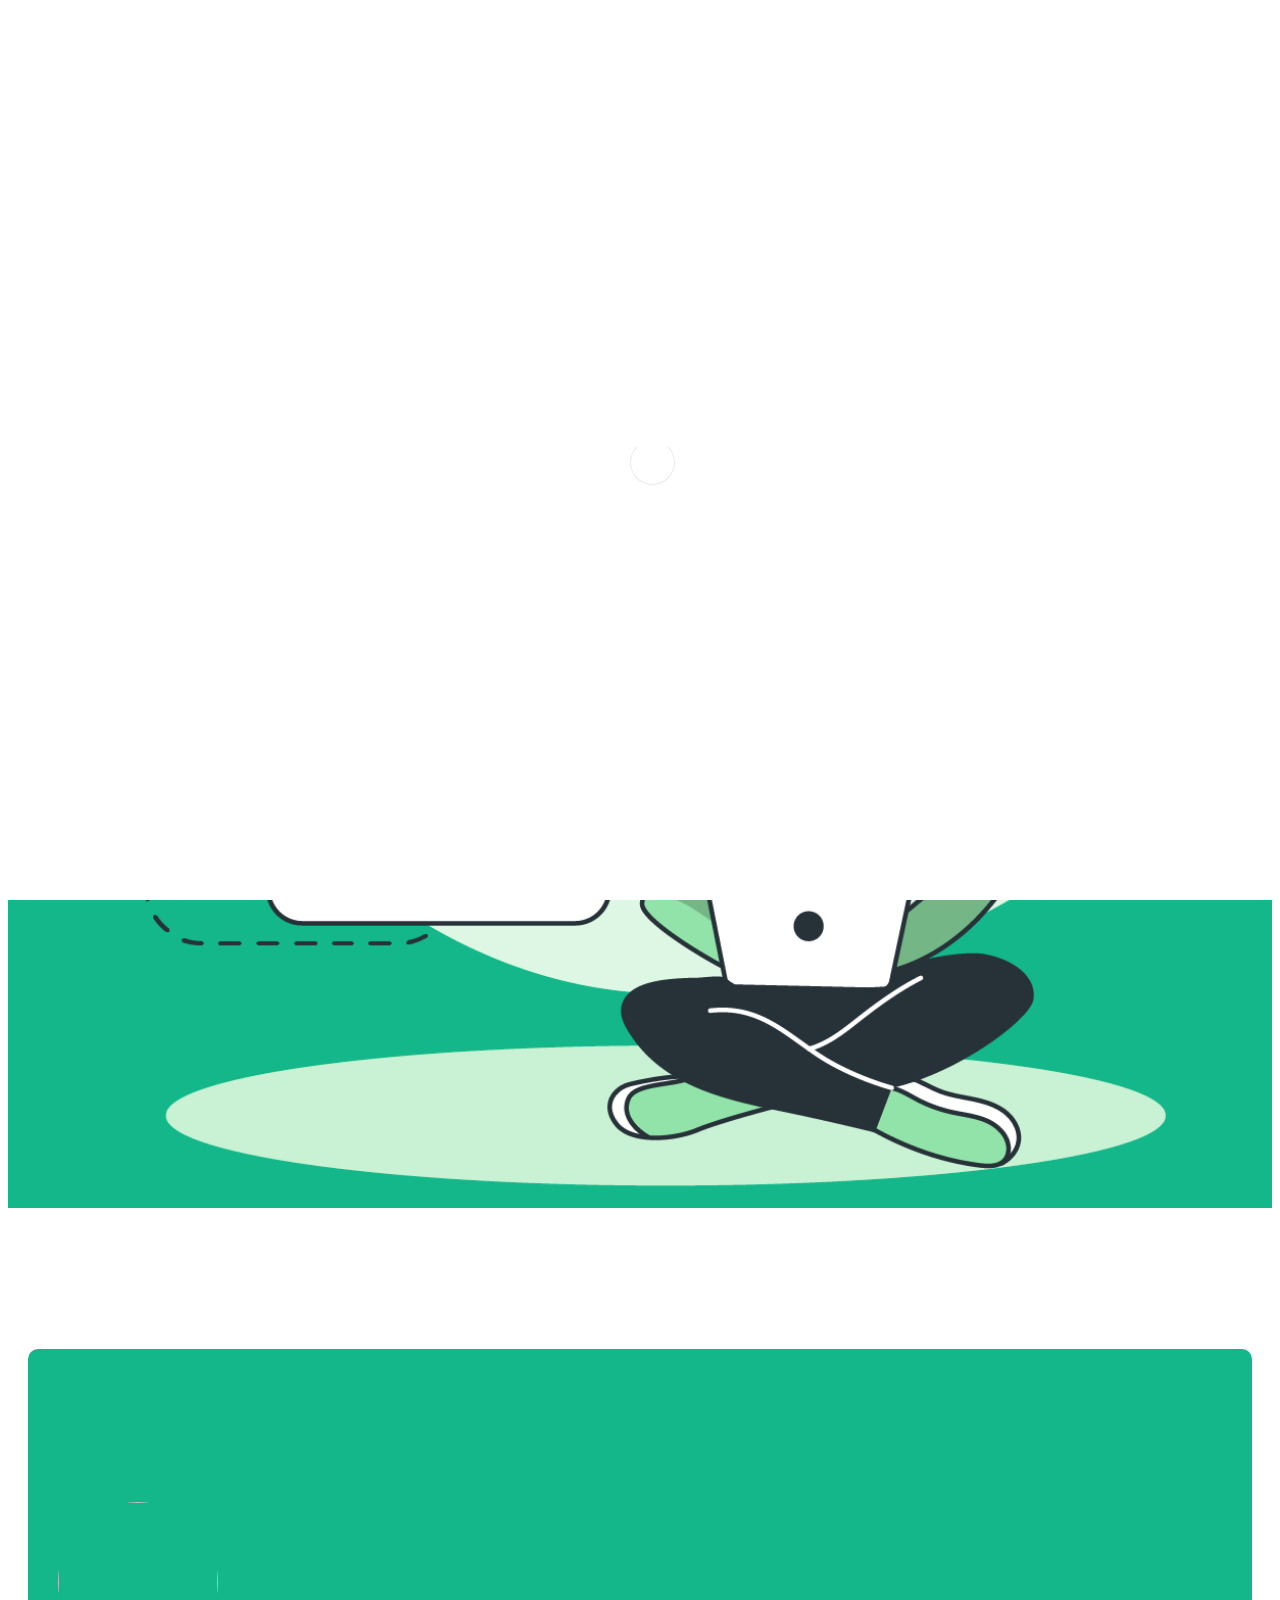
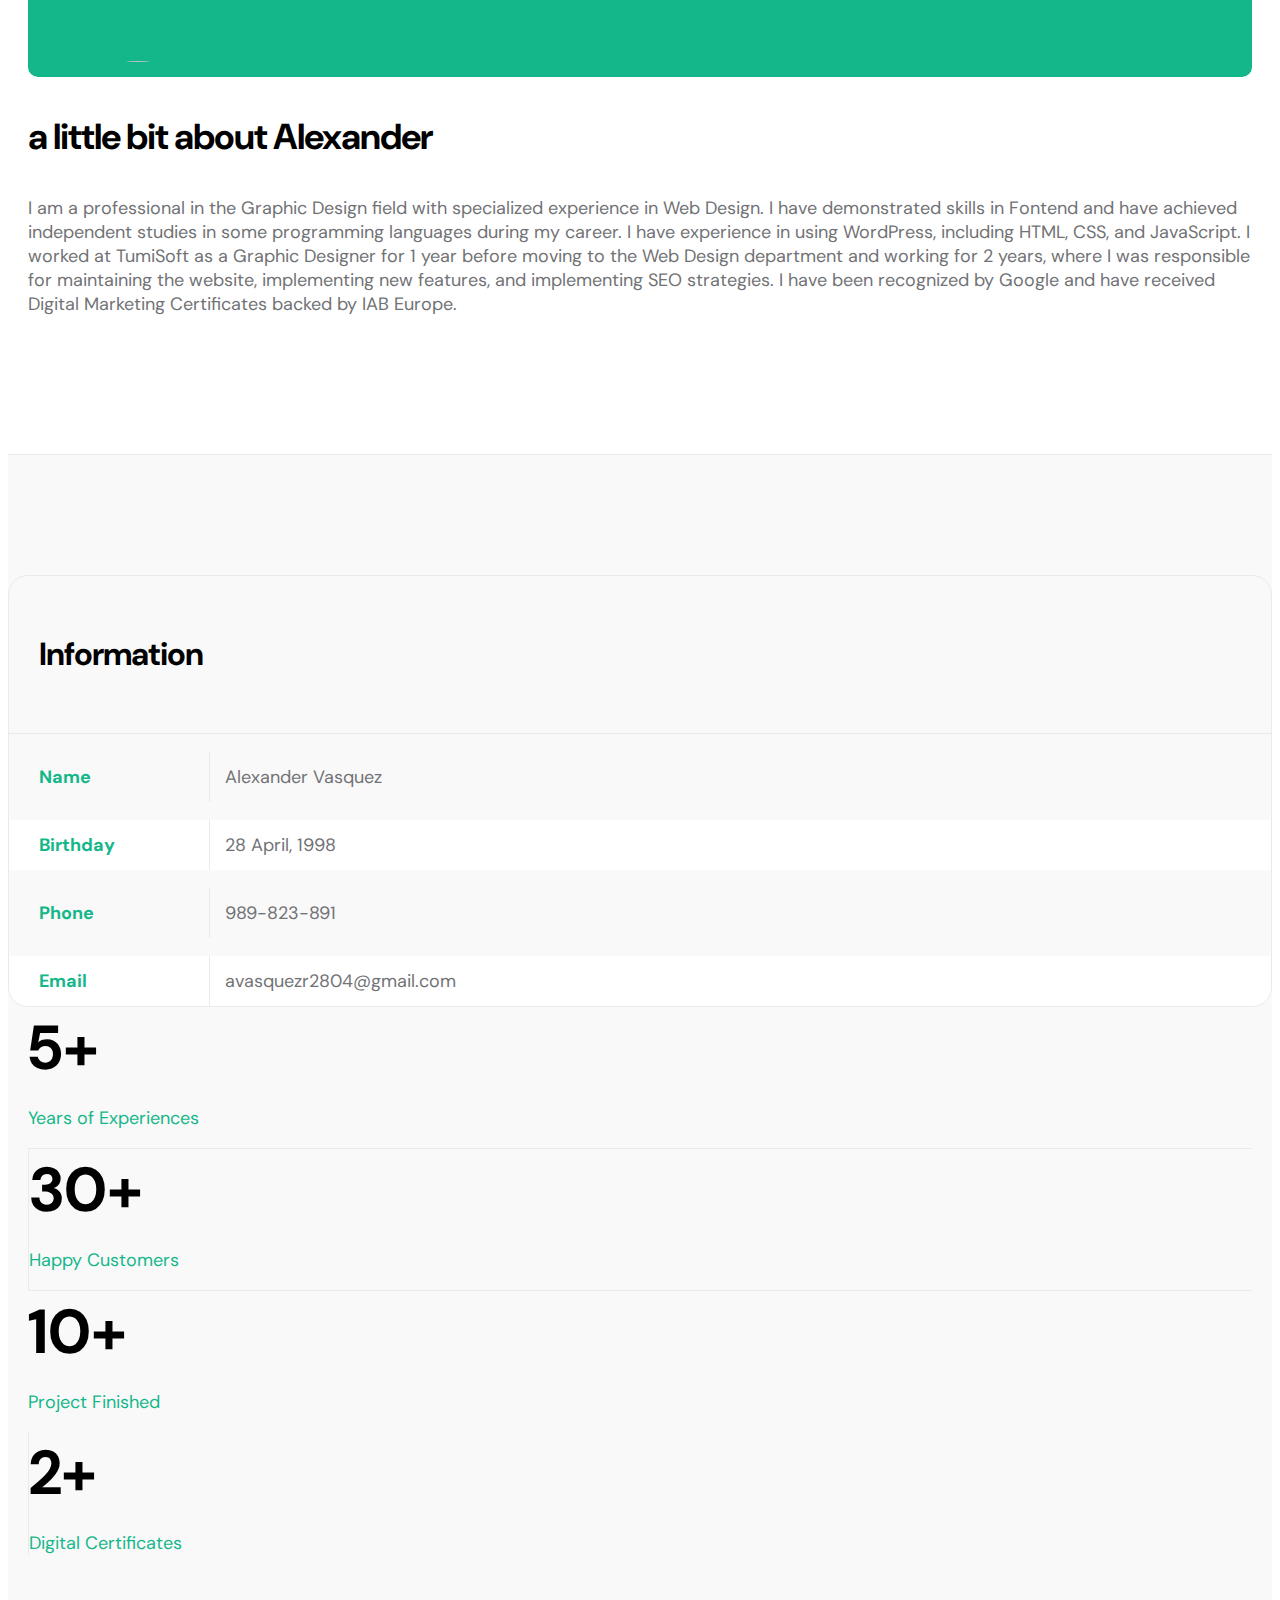
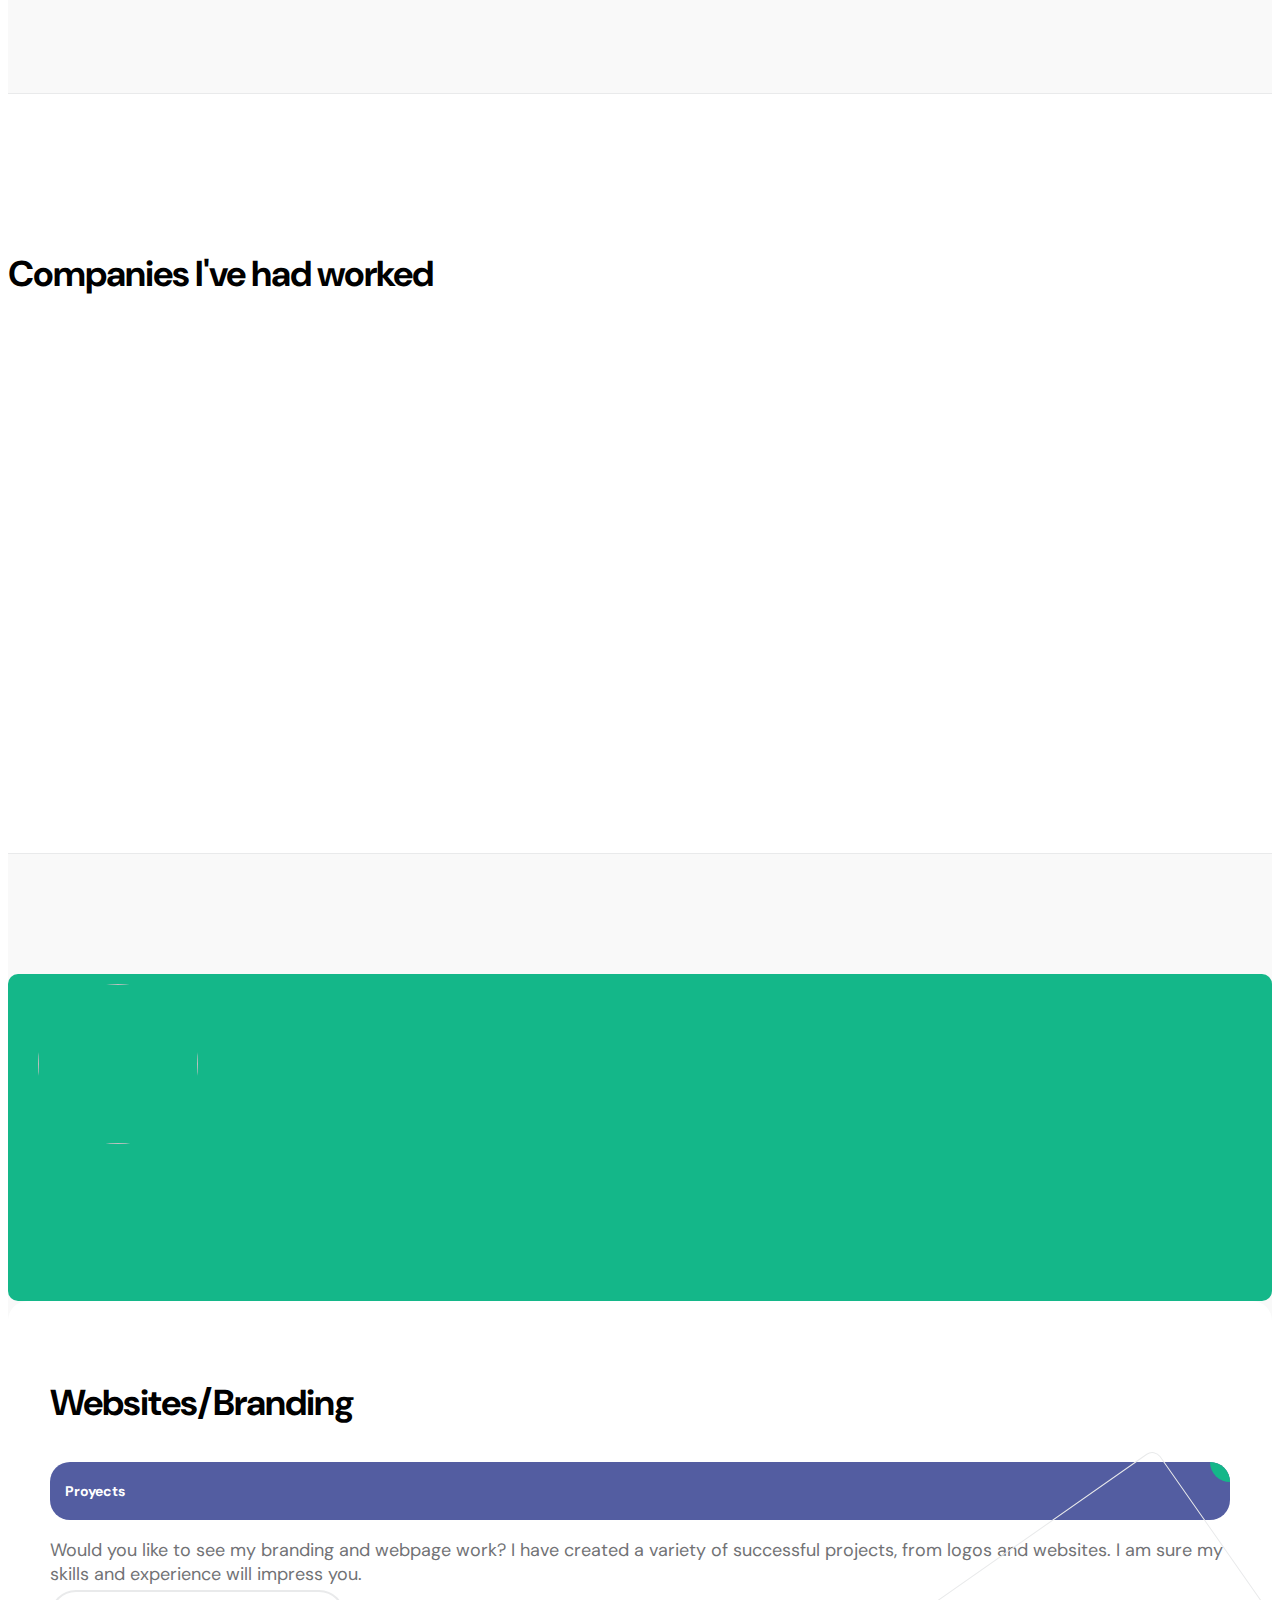
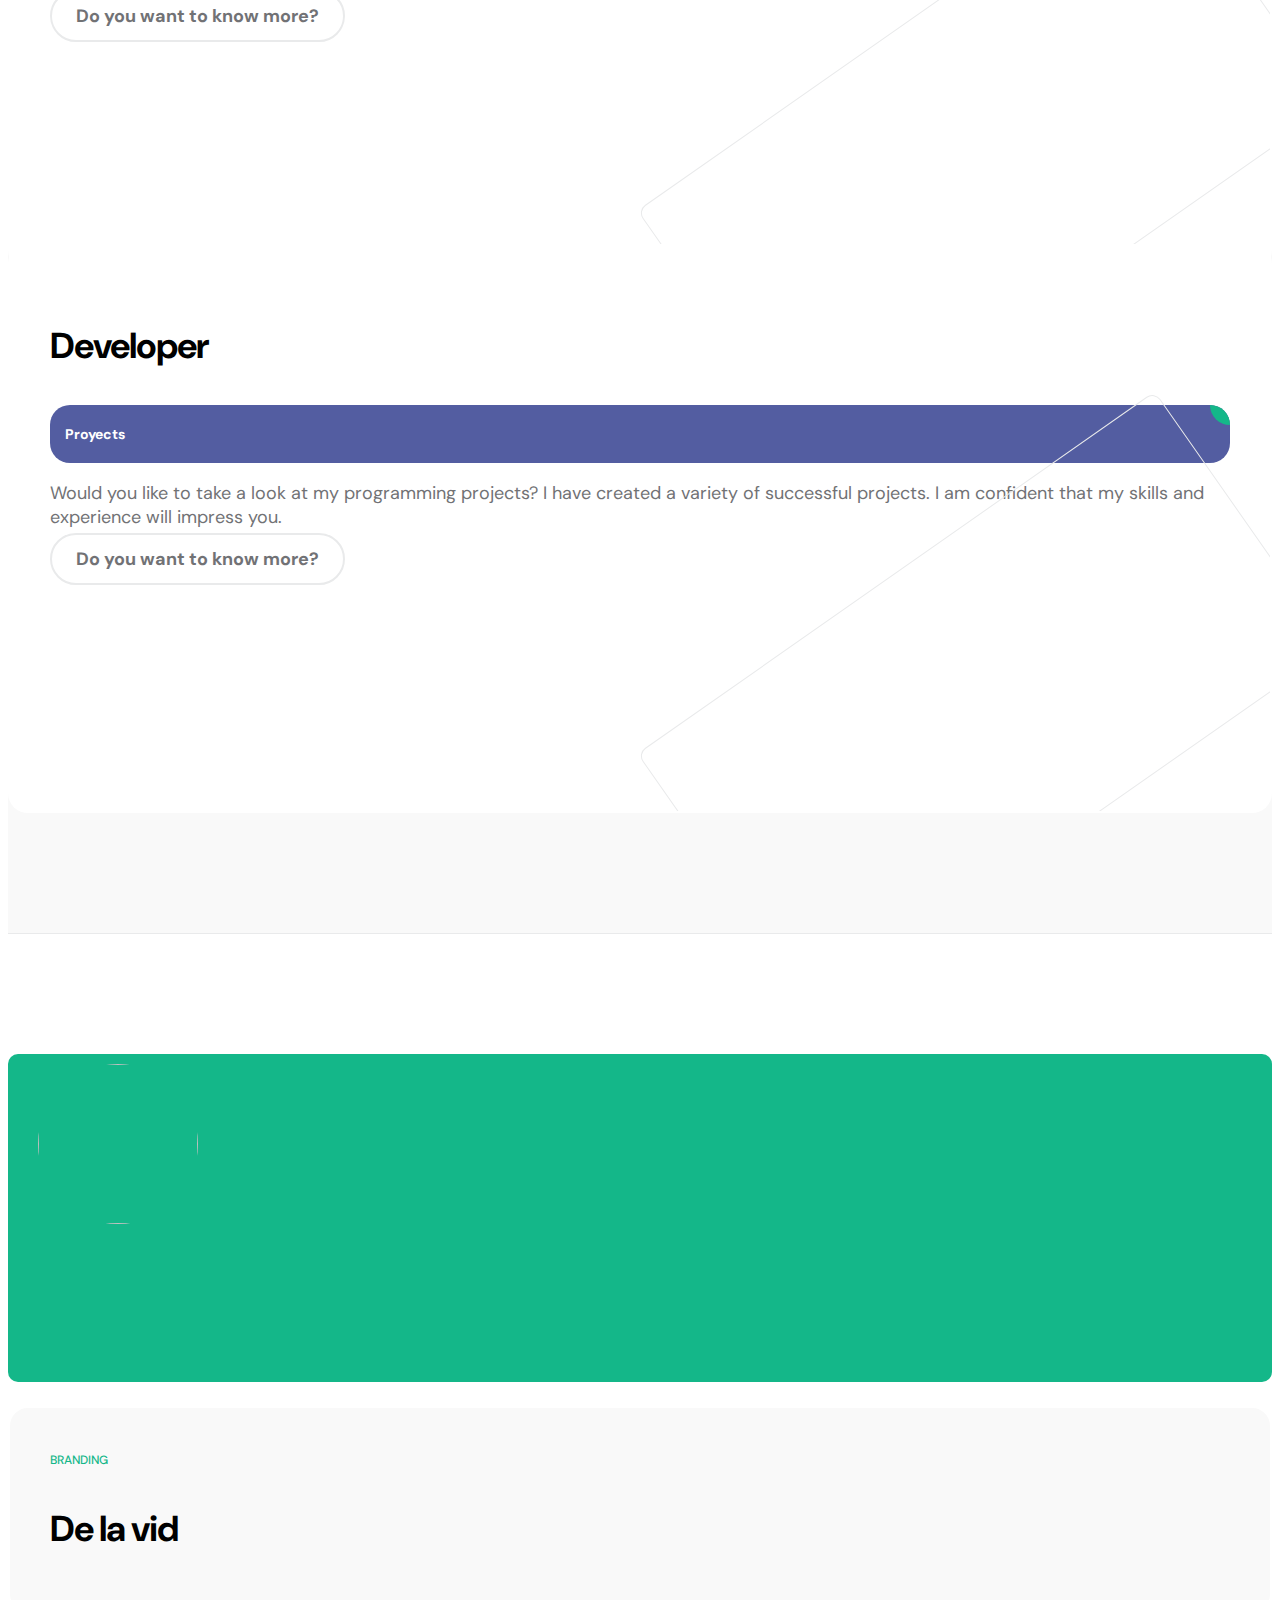
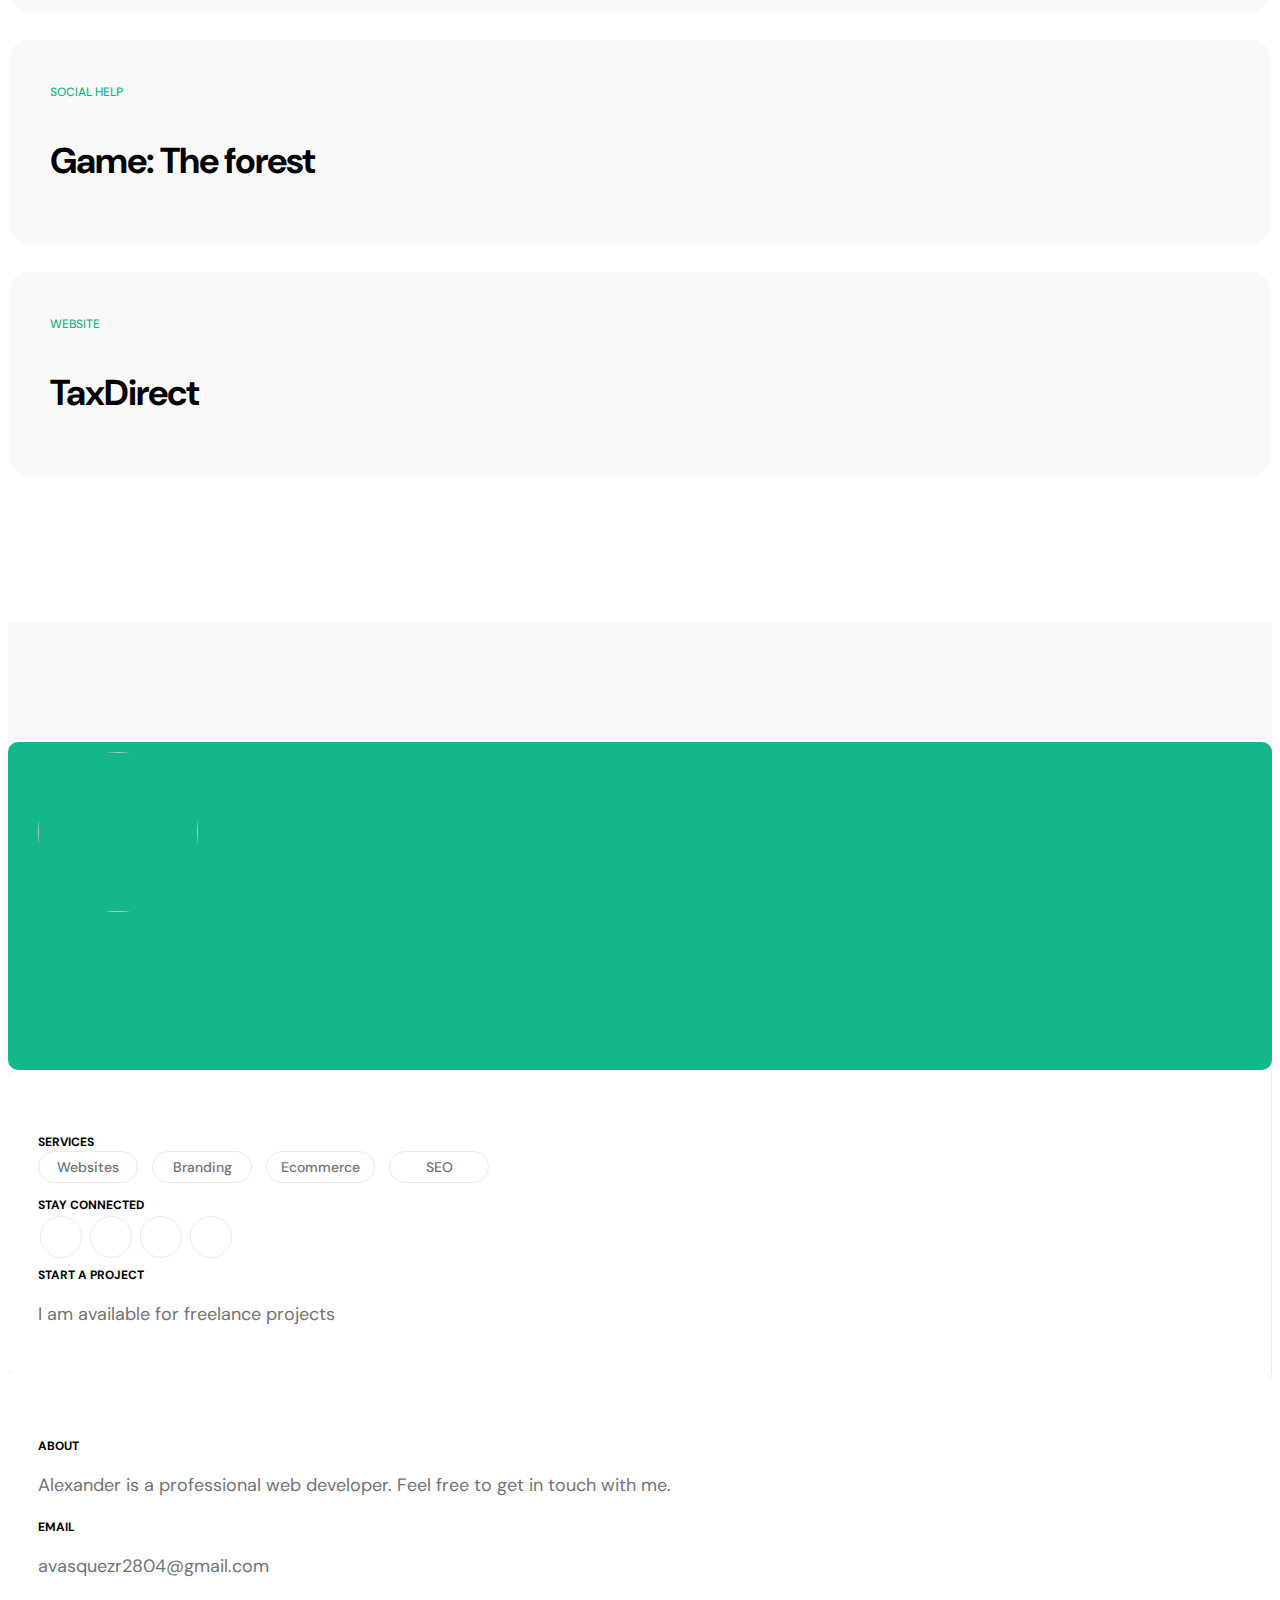
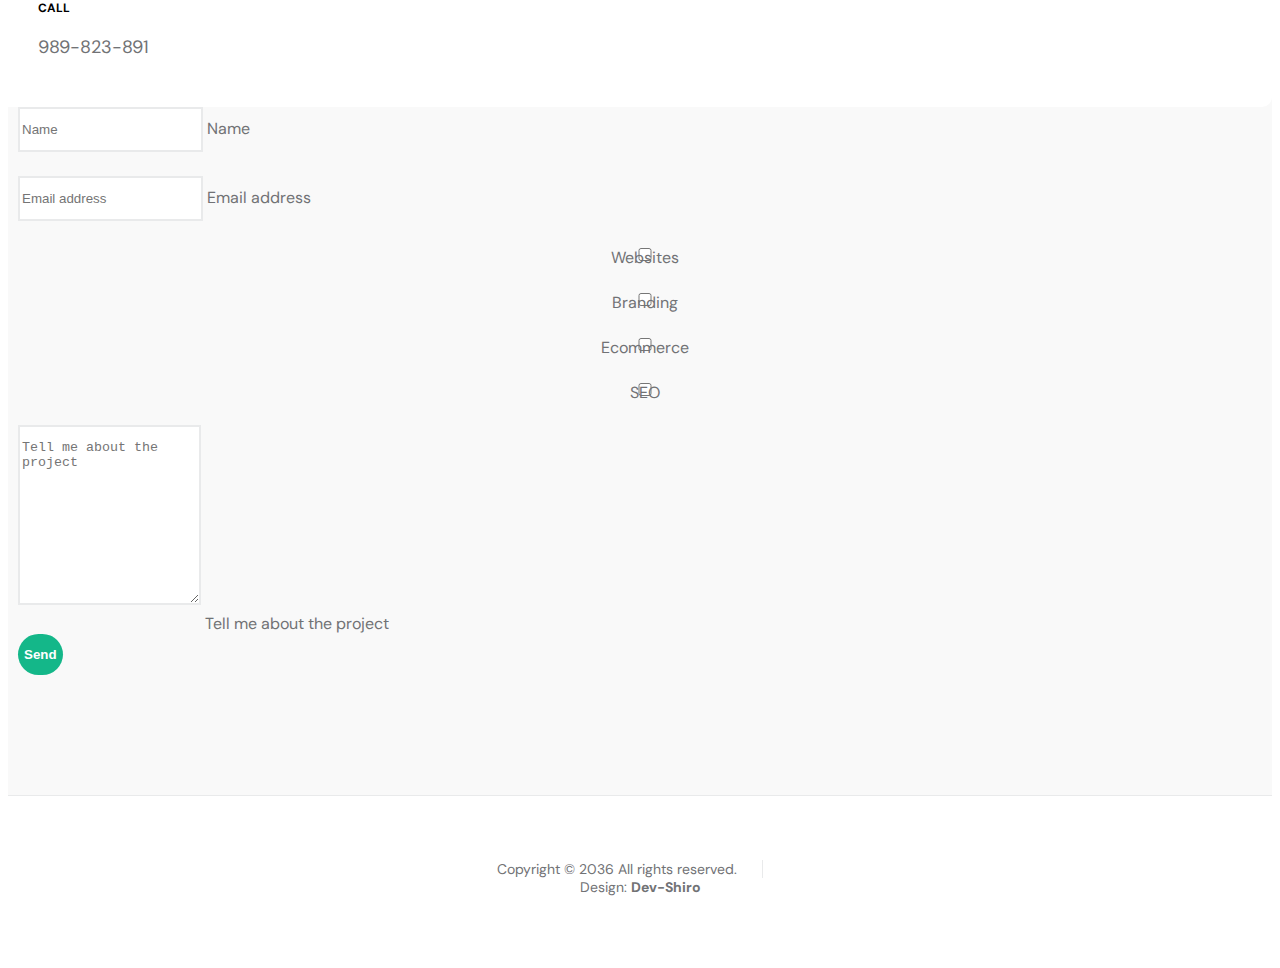
==== index.html @ 50171ecd "change One" ====
<!doctype html>
<html lang="en">
    <head>
        <meta charset="utf-8">
        <meta name="viewport" content="width=device-width, initial-scale=1">

        <meta name="Portafolio" content="">
        <meta name="Shiro" content="">


        <link rel="icon" type="image/jpg" sizes="32x32" href="/favicon.png"/>
        <title>Dev-Shiro</title>       

        <!-- CSS FILES -->
        <link rel="preconnect" href="https://fonts.googleapis.com">
        
        <link rel="preconnect" href="https://fonts.gstatic.com" crossorigin>
        
        <link href="https://fonts.googleapis.com/css2?family=DM+Sans:wght@400;500;700&display=swap" rel="stylesheet">

        <link href="css/bootstrap.min.css" rel="stylesheet">

        <link href="css/bootstrap-icons.css" rel="stylesheet">

        <link href="css/magnific-popup.css" rel="stylesheet">

        <link href="css/templatemo-first-portfolio-style.css" rel="stylesheet">
        

    </head>
    
    <body>

        <section class="preloader">
            <div class="spinner">
                <span class="spinner-rotate"></span>    
            </div>
        </section>

        <nav class="navbar navbar-expand-lg">
            <div class="container">

                <button class="navbar-toggler" type="button" data-bs-toggle="collapse" data-bs-target="#navbarNav" aria-controls="navbarNav" aria-expanded="false" aria-label="Toggle navigation">
                    <span class="navbar-toggler-icon"></span>
                </button>

                <a href="index.html" class="navbar-brand mx-auto mx-lg-0">
                    <img src="images/logo/foxlogo.svg" class="logo-image  img-fluid" alt="">
                </a>

                <div class="d-flex align-items-center d-lg-none">
                    <i class="navbar-icon bi-telephone-plus me-3"></i>
                    <a class="custom-btn btn" href="#section_5">
                        989-823-891
                    </a>
                </div>

                <div class="collapse navbar-collapse" id="navbarNav">
                    <ul class="navbar-nav ms-lg-5">
                        <li class="nav-item">
                            <a class="nav-link click-scroll" href="#section_1">Home</a>
                        </li>

                        <li class="nav-item">
                            <a class="nav-link click-scroll" href="#section_2">About</a>
                        </li>

                        <li class="nav-item">
                            <a class="nav-link click-scroll" href="#section_3">Services</a>
                        </li>

                        <li class="nav-item">
                            <a class="nav-link click-scroll" href="#section_4">Projects</a>
                        </li>

                        <li class="nav-item">
                            <a class="nav-link click-scroll" href="#section_5">Contact</a>
                        </li>
                    </ul>

                    <div class="d-lg-flex align-items-center d-none ms-auto">
                        <i class="navbar-icon bi-telephone-plus me-3"></i>
                        <a class="custom-btn btn" href="#section_5">
                            989-823-891
                        </a>
                    </div>
                </div>

            </div>
        </nav>

        <main>

            <section class="hero d-flex justify-content-center align-items-center" id="section_1">
                <div class="container">
                    <div class="row">

                        <div class="col-lg-7 col-12">
                            <div class="hero-text">
                                <div class="hero-title-wrap d-flex align-items-center mb-4">
                                    <img src="images/devShiro.png" class="avatar-image avatar-image-large img-fluid" alt="">

                                    <h1 class="hero-title ms-3 mb-0">Hello friend!</h1>
                                </div>

                                <h2 class="mb-4">I’m available for freelance work.</h2>
                                <p class="mb-4"><a class="custom-btn btn custom-link" href="#section_2">Let's begin</a></p>
                            </div>
                        </div>

                        <div class="col-lg-5 col-12 position-relative">
                            <div class="hero-image-wrap"></div>
                            <img src="images/baner.png" class=" hero-image img-fluid" alt="">
                        </div>

                    </div>
                </div>

                <svg xmlns="http://www.w3.org/2000/svg" viewBox="0 0 1440 320"><path fill="#535da1" fill-opacity="1" d="M0,160L24,160C48,160,96,160,144,138.7C192,117,240,75,288,64C336,53,384,75,432,106.7C480,139,528,181,576,208C624,235,672,245,720,240C768,235,816,213,864,186.7C912,160,960,128,1008,133.3C1056,139,1104,181,1152,202.7C1200,224,1248,224,1296,197.3C1344,171,1392,117,1416,90.7L1440,64L1440,0L1416,0C1392,0,1344,0,1296,0C1248,0,1200,0,1152,0C1104,0,1056,0,1008,0C960,0,912,0,864,0C816,0,768,0,720,0C672,0,624,0,576,0C528,0,480,0,432,0C384,0,336,0,288,0C240,0,192,0,144,0C96,0,48,0,24,0L0,0Z"></path></svg>
            </section>


            <section class="about section-padding" id="section_2">
                <div class="container">
                    <div class="row">

                        <div class="col-lg-6 col-12">
                            <img src="images/couple-working-from-home-together-sofa.jpg" class="about-image img-fluid" alt="">
                        </div>

                        <div class="col-lg-6 col-12 mt-5 mt-lg-0">
                            <div class="about-thumb">

                                <div class="section-title-wrap d-flex justify-content-end align-items-center mb-4">
                                    <h2 class="text-white me-4 mb-0">My Story</h2>

                                    <img src="images/devShiro.png" class="avatar-image img-fluid" alt="">
                                </div>

                                <h3 class="pt-2 mb-3">a little bit about Alexander</h3>

                                <p>
                                  I am a professional in the Graphic Design field with specialized experience in Web Design. 
                                  I have demonstrated skills in Fontend and have achieved independent studies in some programming languages 
                                  during my career. I have experience in using WordPress, including HTML, CSS, and JavaScript. I worked at TumiSoft as a Graphic Designer 
                                  for 1 year before moving to the Web Design department and working for 2 years, where I was responsible for maintaining the website, implementing 
                                  new features, and implementing SEO strategies. I have been recognized by Google and have received Digital Marketing Certificates backed by IAB Europe.
                                </p>                                
                            </div>
                        </div>

                    </div>
                </div>
            </section>

            <section class="featured section-padding">
                <div class="container">
                    <div class="row">

                        <div class="col-lg-6 col-12">
                            <div class="profile-thumb">
                                <div class="profile-title">
                                    <h4 class="mb-0">Information</h4>
                                </div>

                                <div class="profile-body">
                                    <p>
                                        <span class="profile-small-title">Name</span> 
                                        <span>Alexander Vasquez</span>
                                    </p>

                                    <p>
                                        <span class="profile-small-title">Birthday</span> 
                                        <span>28 April, 1998</span>
                                    </p>

                                    <p>
                                        <span class="profile-small-title">Phone</span> 
                                         <span><a href="tel: 989-823-891">989-823-891</a></span>
                                    </p>

                                    <p>
                                        <span class="profile-small-title">Email</span> 
                                        <span><a href="mailto:avasquezr2804@gmail.com">avasquezr2804@gmail.com</a></span>
                                    </p>
                                </div>
                            </div>
                        </div>

                        <div class="col-lg-6 col-12 mt-5 mt-lg-0">
                            <div class="about-thumb">
                                <div class="row">
                                    <div class="col-lg-6 col-6 featured-border-bottom py-2">
                                        <strong class="featured-numbers">5+</strong>

                                        <p class="featured-text">Years of Experiences</p>
                                    </div>

                                    <div class="col-lg-6 col-6 featured-border-start featured-border-bottom ps-5 py-2">
                                        <strong class="featured-numbers">30+</strong>

                                        <p class="featured-text">Happy Customers</p>
                                    </div>

                                    <div class="col-lg-6 col-6 pt-4">
                                        <strong class="featured-numbers">10+</strong>

                                        <p class="featured-text">Project Finished</p>
                                    </div>

                                    <div class="col-lg-6 col-6 featured-border-start ps-5 pt-4">
                                        <strong class="featured-numbers">2+</strong>

                                        <p class="featured-text">Digital Certificates</p>
                                    </div>
                                </div>
                            </div>
                        </div>

                    </div>
                </div>
            </section>


            <section class="clients section-padding">
                <div class="container">
                    <div class="row align-items-center">

                        <div class="col-lg-12 col-12">
                            <h3 class="text-center mb-5">Companies I've had worked</h3>
                        </div>

                        <div class="col-lg-2 col-4 ms-auto clients-item-height">
                            <img src="images/clients/Tumisoft.svg" class="clients-image img-fluid" alt="">
                        </div>

                        <div class="col-lg-2 col-4 clients-item-height">
                            <img src="images/clients/taxdirect.svg" class="clients-image img-fluid" alt="">
                        </div>

                        <div class="col-lg-2 col-4 clients-item-height">
                            <img src="images/clients/BlockPool.svg" class="clients-image img-fluid" alt="">
                        </div>

                        <div class="col-lg-2 col-4 clients-item-height">
                            <img src="images/clients/GDI.svg" class="clients-image img-fluid" alt="">
                        </div>

                        <div class="col-lg-2 col-4 me-auto clients-item-height">
                            <img src="images/clients/delavid.svg" class="clients-image img-fluid" alt="">
                        </div>

                    </div>
                </div>
            </section>

            

            <section class="services section-padding" id="section_3">
                <div class="container">
                    <div class="row">

                        <div class="col-lg-10 col-12 mx-auto">
                            <div class="section-title-wrap d-flex justify-content-center align-items-center mb-5">
                                <img src="images/handshake-man-woman-after-signing-business-contract-closeup.jpg" class="avatar-image img-fluid" alt="">

                                <h2 class="text-white ms-4 mb-0">Services</h2>
                            </div>

                            <div class="row pt-lg-5">
                                <div class="col-lg-6 col-12">
                                    <div class="services-thumb">
                                        <div class="d-flex flex-wrap align-items-center border-bottom mb-4 pb-3">
                                            <h3 class="mb-0">Websites/Branding</h3>

                                            <div class="services-price-wrap ms-auto">
                                                <p class="services-price-text mb-0">Proyects</p>
                                                <div class="services-price-overlay"></div>
                                            </div>
                                        </div>

                                        <p>Would you like to see my branding and webpage work? I have created a variety of successful projects, from logos and websites. I am sure my skills and experience will impress you.</p>

                                        <a href="#" class="custom-btn custom-border-btn btn mt-3">Do you want to know more?</a>

                                        <div class="services-icon-wrap d-flex justify-content-center align-items-center">
                                            <i class="services-icon bi-globe"></i>
                                        </div>
                                    </div>
                                </div>

                                <div class="col-lg-6 col-12">
                                    <div class="services-thumb services-thumb-up">
                                        <div class="d-flex flex-wrap align-items-center border-bottom mb-4 pb-3">
                                            <h3 class="mb-0">Developer</h3>

                                            <div class="services-price-wrap ms-auto">
                                                <p class="services-price-text mb-0">Proyects</p>
                                                <div class="services-price-overlay"></div>
                                            </div>
                                        </div>

                                        <p>Would you like to take a look at my programming projects? I have created a variety of successful projects. I am confident that my skills and experience will impress you.</p>

                                        <a href="#" class="custom-btn custom-border-btn btn mt-3">Do you want to know more?</a>

                                        <div class="services-icon-wrap d-flex justify-content-center align-items-center">
                                            <i class="services-icon bi-laptop"></i>
                                        </div>
                                    </div>
                                </div>
                                <!--
                                <div class="col-lg-6 col-12">
                                    <div class="services-thumb">
                                        <div class="d-flex flex-wrap align-items-center border-bottom mb-4 pb-3">
                                            <h3 class="mb-0">Ecommerce</h3>

                                            <div class="services-price-wrap ms-auto">
                                                <p class="services-price-text mb-0">$3,600</p>
                                                <div class="services-price-overlay"></div>
                                            </div>
                                        </div>

                                        <p>If you need a customized ecommerce website for your business, feel free to discuss with me.</p>

                                        <a href="#" class="custom-btn custom-border-btn btn mt-3">Discover More</a>

                                        <div class="services-icon-wrap d-flex justify-content-center align-items-center">
                                            <i class="services-icon bi-phone"></i>
                                        </div>
                                    </div>
                                </div>

                                <div class="col-lg-6 col-12">
                                    <div class="services-thumb services-thumb-up">
                                        <div class="d-flex flex-wrap align-items-center border-bottom mb-4 pb-3">
                                            <h3 class="mb-0">SEO</h3>

                                            <div class="services-price-wrap ms-auto">
                                                <p class="services-price-text mb-0">$1,450</p>
                                                <div class="services-price-overlay"></div>
                                            </div>
                                        </div>

                                        <p>To list your website first on any search engine, we will work together. First Portfolio is one-page CSS Template for free download.</p>

                                        <a href="#" class="custom-btn custom-border-btn btn mt-3">Discover More</a>

                                        <div class="services-icon-wrap d-flex justify-content-center align-items-center">
                                            <i class="services-icon bi-google"></i>
                                        </div>
                                    </div>
                                </div>-->
                            </div>
                        </div>
                    </div>
                </div>
            </section>
             

            <section class="projects section-padding" id="section_4">
                <div class="container">
                    <div class="row">

                        <div class="col-lg-8 col-md-8 col-12 ms-auto">
                            <div class="section-title-wrap d-flex justify-content-center align-items-center mb-4">
                                <img src="images/white-desk-work-study-aesthetics.jpg" class="avatar-image img-fluid" alt="">

                                <h2 class="text-white ms-4 mb-0">Featured projects</h2>
                            </div>
                        </div>

                        <div class="clearfix"></div>

                        <div class="col-lg-4 col-md-6 col-12">
                            <div class="projects-thumb">
                                <div class="projects-info">
                                    <small class="projects-tag">Branding</small>

                                    <h3 class="projects-title">De la vid</h3>
                                </div>

                                <a href="images/projects/nikhil-KO4io-eCAXA-unsplash.jpg" class="popup-image">
                                    <img src="images/projects/delavidBolsa.jpg" class="projects-image img-fluid" alt="">
                                </a>
                            </div>
                        </div>

                        <div class="col-lg-4 col-md-6 col-12">
                            <div class="projects-thumb">
                                <div class="projects-info">
                                    <small class="projects-tag">social help</small>

                                    <h3 class="projects-title">Game: The forest</h3>
                                </div>

                                <a href="images/projects/the-5th-IQYR7N67dhM-unsplash.jpg" class="popup-image">
                                    <img src="images/projects/the-5th-IQYR7N67dhM-unsplash.jpg" class="projects-image img-fluid" alt="">
                                </a>
                            </div>
                        </div>

                        <div class="col-lg-4 col-md-6 col-12">
                            <div class="projects-thumb">
                                <div class="projects-info">
                                    <small class="projects-tag">Website</small>

                                    <h3 class="projects-title">TaxDirect</h3>
                                </div>

                                <a href="images/projects/true-agency-9Bjog5FZ-oc-unsplash.jpg" class="popup-image">
                                    <img src="images/projects/Taxdirect.jpg" class="projects-image img-fluid" alt="">
                                </a>
                            </div>
                        </div>

                    </div>
                </div>
            </section>

            <section class="contact section-padding" id="section_5">
                    <div class="container">
                        <div class="row">

                            <div class="col-lg-6 col-md-8 col-12">
                                <div class="section-title-wrap d-flex justify-content-center align-items-center mb-5">
                                    <img src="images/aerial-view-man-using-computer-laptop-wooden-table.jpg" class="avatar-image img-fluid" alt="">

                                    <h2 class="text-white ms-4 mb-0">Say Hi</h2>
                                </div>
                            </div>

                            <div class="clearfix"></div>

                            <div class="col-lg-3 col-md-6 col-12 pe-lg-0">
                                <div class="contact-info contact-info-border-start d-flex flex-column">
                                    <strong class="site-footer-title d-block mb-3">Services</strong>

                                    <ul class="footer-menu">
                                        <li class="footer-menu-item"><a href="#" class="footer-menu-link">Websites</a></li>

                                        <li class="footer-menu-item"><a href="#" class="footer-menu-link">Branding</a></li>

                                        <li class="footer-menu-item"><a href="#" class="footer-menu-link">Ecommerce</a></li>

                                        <li class="footer-menu-item"><a href="#" class="footer-menu-link">SEO</a></li>
                                    </ul>

                                    <strong class="site-footer-title d-block mt-4 mb-3">Stay connected</strong>

                                    <ul class="social-icon">
                                        <li class="social-icon-item"><a href="https://twitter.com/minthu" class="social-icon-link bi-twitter"></a></li>

                                        <li class="social-icon-item"><a href="#" class="social-icon-link bi-instagram"></a></li>

                                        <li class="social-icon-item"><a href="#" class="social-icon-link bi-pinterest"></a></li>

                                        <li class="social-icon-item"><a href="https://www.youtube.com/templatemo" class="social-icon-link bi-youtube"></a></li>
                                    </ul>

                                    <strong class="site-footer-title d-block mt-4 mb-3">Start a project</strong>

                                    <p class="mb-0">I am available for freelance projects</p>
                                </div>
                            </div>

                            <div class="col-lg-3 col-md-6 col-12 ps-lg-0">
                                <div class="contact-info d-flex flex-column">
                                    <strong class="site-footer-title d-block mb-3">About</strong>

                                    <p class="mb-2">
                                        Alexander is a professional web developer. Feel free to get in touch with me.
                              </p>

                                    <strong class="site-footer-title d-block mt-4 mb-3">Email</strong>

                                    <p>
                                        <a href="mailto:avasquezr2804@gmail.com">
                                            avasquezr2804@gmail.com
                                        </a>
                                    </p>

                                    <strong class="site-footer-title d-block mt-4 mb-3">Call</strong>

                                    <p class="mb-0">
                                        <a href="tel: 989-823-891">
                                            989-823-891
                                        </a>
                                    </p>
                                </div>
                            </div>

                            <div class="col-lg-6 col-12 mt-5 mt-lg-0">
                                <form action="#" method="get" class="custom-form contact-form" role="form">
                                    <div class="row">
                                        <div class="col-lg-6 col-md-6 col-12">
                                            <div class="form-floating">
                                                <input type="text" name="name" id="name" class="form-control" placeholder="Name" required="">
                                                
                                                <label for="floatingInput">Name</label>
                                            </div>
                                        </div>

                                        <div class="col-lg-6 col-md-6 col-12"> 
                                            <div class="form-floating">
                                                <input type="email" name="email" id="email" pattern="[^ @]*@[^ @]*" class="form-control" placeholder="Email address" required="">
                                                
                                                <label for="floatingInput">Email address</label>
                                            </div>
                                        </div>

                                        <div class="col-lg-3 col-md-6 col-6">
                                            <div class="form-check form-check-inline">
                                                <input name="website" type="checkbox" class="form-check-input" id="inlineCheckbox1" value="1">

                                                <label class="form-check-label" for="inlineCheckbox1">
                                                    <i class="bi-globe form-check-icon"></i>
                                                    <span class="form-check-label-text">Websites</span>
                                                </label>
                                          </div>
                                        </div>

                                        <div class="col-lg-3 col-md-6 col-6">
                                            <div class="form-check form-check-inline">
                                                <input name="branding" type="checkbox" class="form-check-input" id="inlineCheckbox2" value="1">

                                                <label class="form-check-label" for="inlineCheckbox2">
                                                    <i class="bi-lightbulb form-check-icon"></i>
                                                    <span class="form-check-label-text">Branding</span>
                                                </label>
                                            </div>
                                        </div>

                                        <div class="col-lg-3 col-md-6 col-6">
                                            <div class="form-check form-check-inline">
                                                <input name="ecommerce" type="checkbox" class="form-check-input" id="inlineCheckbox3" value="1">

                                                <label class="form-check-label" for="inlineCheckbox3">
                                                    <i class="bi-phone form-check-icon"></i>
                                                    <span class="form-check-label-text">Ecommerce</span>
                                                </label>
                                            </div>
                                        </div>

                                        <div class="col-lg-3 col-md-6 col-6">
                                            <div class="form-check form-check-inline me-0">
                                                <input name="seo" type="checkbox" class="form-check-input" id="inlineCheckbox4" value="1">

                                                <label class="form-check-label" for="inlineCheckbox4">
                                                    <i class="bi-google form-check-icon"></i>
                                                    <span class="form-check-label-text">SEO</span>
                                                </label>
                                            </div>
                                        </div>

                                        <div class="col-lg-12 col-12">
                                            <div class="form-floating">
                                                <textarea class="form-control" id="message" name="message" placeholder="Tell me about the project"></textarea>
                                                
                                                <label for="floatingTextarea">Tell me about the project</label>
                                            </div>
                                        </div>

                                        <div class="col-lg-3 col-12 ms-auto">
                                            <button type="submit" class="form-control">Send</button>
                                        </div>

                                    </div>
                                </form>
                            </div>

                        </div>
                    </div>
                </div>
            </section>

        </main>

        <footer class="site-footer">
            <div class="container">
                <div class="row">

                    <div class="col-lg-12 col-12">
                        <div class="copyright-text-wrap">
                            <p class="mb-0">
                                <span class="copyright-text">Copyright © 2036 All rights reserved.</span> <br>
                                Design: 
                                <a rel="sponsored" href="" target="_blank">Dev-Shiro</a>
                            </p>
                        </div>
                    </div>

                </div>
            </div>
        </footer>

        <!-- JAVASCRIPT FILES -->
        <script src="js/jquery.min.js"></script>
        <script src="js/bootstrap.min.js"></script>
        <script src="js/jquery.sticky.js"></script>
        <script src="js/click-scroll.js"></script>
        <script src="js/jquery.magnific-popup.min.js"></script>
        <script src="js/magnific-popup-options.js"></script>
        <script src="js/custom.js"></script>

    </body>
</html>
---- css/templatemo-first-portfolio-style.css ----
/*

TemplateMo 578 First Portfolio

https://templatemo.com/tm-578-first-portfolio

*/


/*---------------------------------------
  CUSTOM PROPERTIES ( VARIABLES )             
-----------------------------------------*/
:root {
  --white-color:                  #ffffff;
  --primary-color:                #535da1;
  --secondary-color:              #14B789;
  --section-bg-color:             #f9f9f9;
  --dark-color:                   #000000;
  --p-color:                      #717275;
  --border-color:                 #e9eaeb;
  --featured-border-color:        #727aab;

  --body-font-family:             'DM Sans', sans-serif;

  --h1-font-size:                 62px;
  --h2-font-size:                 48px;
  --h3-font-size:                 36px;
  --h4-font-size:                 32px;
  --h5-font-size:                 24px;
  --h6-font-size:                 22px;
  --p-font-size:                  18px;
  --menu-font-size:               12px;
  --copyright-font-size:          14px;

  --border-radius-large:          100px;
  --border-radius-medium:         20px;
  --border-radius-small:          10px;

  --font-weight-normal:           400;
  --font-weight-medium:           500;
  --font-weight-bold:             700;
}

body {
    background: var(--white-color);
    font-family: var(--body-font-family); 
}


/*---------------------------------------
  TYPOGRAPHY               
-----------------------------------------*/

h2,
h3,
h4,
h5,
h6 {
  color: var(--dark-color);
}

h1,
h2,
h3,
h4,
h5,
h6 {
  font-weight: var(--font-weight-bold);
  letter-spacing: -1px;
}

h1 {
  font-size: var(--h1-font-size);
  letter-spacing: -3px;
}

h2 {
  font-size: var(--h2-font-size);
  color: var(--secondary-color);
  letter-spacing: -3px;
}

h3 {
  font-size: var(--h3-font-size);
}

h4 {
  font-size: var(--h4-font-size);
}

h5 {
  font-size: var(--h5-font-size);
  line-height: normal;
}

h6 {
  font-size: var(--h6-font-size);
}

p {
  color: var(--p-color);
  font-size: var(--p-font-size);
  font-weight: var(--font-weight-normal);
}

ul li {
  color: var(--p-color);
  font-size: var(--p-font-size);
  font-weight: var(--font-weight-normal);
}

a, 
button {
  touch-action: manipulation;
  transition: all 0.3s;
}

a {
  color: var(--p-color);
  text-decoration: none;
}

a:hover {
  color: var(--secondary-color);
}

::selection {
  background: var(--secondary-color);
  color: var(--white-color);
}

::-moz-selection {
  background: var(--secondary-color);
  color: var(--white-color);
}

.section-padding {
  padding-top: 120px;
  padding-bottom: 120px;
}

b,
strong {
  font-weight: var(--font-weight-bold);
}

.section-title-wrap {
  background: var(--secondary-color);
  border-radius: var(--border-radius-small);
  padding: 10px 30px;
}


/*---------------------------------------
  LOGO IMAGE               
-----------------------------------------*/
.logo-image{
  width: 70px;
  height: 70px; 
}


/*---------------------------------------
  AVATAR IMAGE               
-----------------------------------------*/
.avatar-image {
  border-radius: var(--border-radius-large);
  width: 160px;
  height: 160px;
  object-fit: cover;
}

.avatar-image-about{
  border-radius: var(--border-radius-large);
  width: 110px;
  height: 110px;
  object-fit: cover;
}

.avatar-image-large {
  width: 90.4px;
  height: 90.4px;
}


/*---------------------------------------
  PRE LOADER               
-----------------------------------------*/
.preloader {
  position: fixed;
  top: 0;
  left: 0;
  width: 100%;
  height: 100%;
  z-index: 99999;
  display: flex;
  flex-flow: row nowrap;
  justify-content: center;
  align-items: center;
  background: none repeat scroll 0 0 var(--white-color);
}

.spinner {
  border: 1px solid transparent;
  border-radius: var(--border-radius-small);
  position: relative;
}

.spinner:before {
  content: '';
  box-sizing: border-box;
  position: absolute;
  top: 50%;
  left: 50%;
  width: 45px;
  height: 45px;
  margin-top: -10px;
  margin-left: -10px;
  border-radius: 50%;
  border: 1px solid var(--border-color);
  border-top-color: var(--white-color);
  animation: spinner .9s linear infinite;
}

@-webkit-@keyframes spinner {
  to {transform: rotate(360deg);
  }
}

@keyframes spinner {
  to {transform: rotate(360deg);}
}


/*---------------------------------------
  CUSTOM ICON               
-----------------------------------------*/
.navbar-icon {
  background: var(--white-color);
  border-radius: var(--border-radius-large);
  color: var(--dark-color);
  width: 47px;
  height: 47px;
  line-height: 47px;
  text-align: center;
}

.is-sticky .navbar-icon {
  background: var(--secondary-color);
  color: var(--white-color);
}

.form-check-icon {
  color: var(--secondary-color);
}


/*---------------------------------------
  CUSTOM BUTTON               
-----------------------------------------*/
.custom-btn,
.navbar .custom-btn {
  font-size: var(--p-font-size);
  font-weight: var(--font-weight-bold);
}

.navbar .custom-btn {
  background: transparent;
  border-width: 2px;
  border-style: solid;
  border-color: var(--white-color);
  color: var(--white-color);
  padding: 8px 22px;
}

.navbar .custom-btn:hover {
  background: var(--white-color);
  border-color: transparent;
  color: var(--secondary-color);
}

.custom-btn {
  background: var(--secondary-color);
  border-radius: var(--border-radius-large);
  color: var(--white-color);
  font-weight: var(--font-weight-bold);
  padding: 12px 24px;
}

.custom-btn:hover {
  background: var(--primary-color);
  box-shadow: 0 1rem 3rem rgba(0,0,0,.175);
  color: var(--white-color);
}

.custom-border-btn {
  background: transparent;
  border: 2px solid var(--border-color);
  color: var(--p-color);
}

.custom-border-btn:hover {
  background: var(--secondary-color);
  border-color: var(--secondary-color);
  color: var(--white-color);
}

.custom-link {
	background-color: var(--primary-color);
}

.custom-link:hover {
	background-color: var(--secondary-color);
}


/*---------------------------------------
  NAVIGATION              
-----------------------------------------*/
.sticky-wrapper {
  position: relative;
  z-index: 222;
  height: auto !important;
}

.is-sticky,
.is-sticky .navbar .container {
  background: var(--white-color);
  box-shadow: 0 1rem 3rem rgb(0 0 0 / 18%);
}

.is-sticky .navbar-brand,
.is-sticky .navbar-brand:hover {
  color: var(--dark-color);
}

.is-sticky .navbar-nav .nav-link {
  color: var(--p-color);
}

.is-sticky .navbar .custom-btn {
  border-color: var(--secondary-color);
  color: var(--secondary-color);
}

.is-sticky .navbar .custom-btn:hover {
  background: var(--secondary-color);
  color: var(--white-color);
}

.navbar {
  background: transparent;
  position: absolute;
  z-index: 9;
  right: 0;
  left: 0;
  transition: all 0.3s;
  padding-top: 15px;
  padding-bottom: 0;
}

.navbar .container {
  border-radius: var(--border-radius-small);
  padding: 10px 25px;
}

.navbar-brand {
  font-size: var(--h4-font-size);
  font-weight: var(--font-weight-bold);
}

.navbar-brand,
.navbar-brand:hover {
  color: var(--white-color);
}

.navbar-expand-lg .navbar-nav .nav-link {
  padding-right: 0;
  padding-left: 0;
  margin-right: 20px;
  margin-left: 20px;
}

.navbar-nav .nav-link {
  display: inline-block;
  color: var(--section-bg-color);
  font-size: var(--menu-font-size);
  font-weight: var(--font-weight-medium);
  text-transform: uppercase;
  position: relative;
  padding-top: 15px;
  padding-bottom: 15px;
}

.navbar-nav .nav-link::after {
  content: "";
  background: transparent;
  position: absolute;
  bottom: 6px;
  right: 0;
  left: 0;
  width: 100%;
  height: 2px;
}

.navbar-nav .nav-link.active::after, 
.navbar-nav .nav-link:hover::after {
  background: var(--secondary-color);
}

.navbar-nav .nav-link.active, 
.navbar-nav .nav-link:hover {
  color: var(--secondary-color);
}

.navbar-toggler {
  border: 0;
  padding: 0;
  cursor: pointer;
  margin: 0;
  width: 30px;
  height: 35px;
  outline: none;
}

.navbar-toggler:focus {
  outline: none;
  box-shadow: none;
}

.navbar-toggler[aria-expanded="true"] .navbar-toggler-icon {
  background: transparent;
}

.navbar-toggler[aria-expanded="true"] .navbar-toggler-icon:before,
.navbar-toggler[aria-expanded="true"] .navbar-toggler-icon:after {
  transition: top 300ms 50ms ease, -webkit-transform 300ms 350ms ease;
  transition: top 300ms 50ms ease, transform 300ms 350ms ease;
  transition: top 300ms 50ms ease, transform 300ms 350ms ease, -webkit-transform 300ms 350ms ease;
  top: 0;
}

.navbar-toggler[aria-expanded="true"] .navbar-toggler-icon:before {
  transform: rotate(45deg);
}

.navbar-toggler[aria-expanded="true"] .navbar-toggler-icon:after {
  transform: rotate(-45deg);
}

.navbar-toggler .navbar-toggler-icon {
  background: var(--white-color);
  transition: background 10ms 300ms ease;
  display: block;
  width: 30px;
  height: 2px;
  position: relative;
}

.navbar-toggler .navbar-toggler-icon:before,
.navbar-toggler .navbar-toggler-icon:after {
  transition: top 300ms 350ms ease, -webkit-transform 300ms 50ms ease;
  transition: top 300ms 350ms ease, transform 300ms 50ms ease;
  transition: top 300ms 350ms ease, transform 300ms 50ms ease, -webkit-transform 300ms 50ms ease;
  position: absolute;
  right: 0;
  left: 0;
  background: var(--white-color);
  width: 30px;
  height: 2px;
  content: '';
}

.navbar-toggler .navbar-toggler-icon::before {
  top: -8px;
}

.navbar-toggler .navbar-toggler-icon::after {
  top: 8px;
}


/*---------------------------------------
  HERO              
-----------------------------------------*/
.hero {
  background: var(--secondary-color);
  position: relative;
  overflow: hidden;
  padding-top: 330px;
  padding-bottom: 330px;
}

@media  screen and (min-width: 991px) {
  .hero {
    height: 60vh;
  }
}

.hero-title,
.hero h2 {
  background: var(--white-color);
  box-shadow: 0 1rem 3rem rgba(0,0,0,.175);
  border-radius: var(--border-radius-large);
  display: inline-block;
  padding: 8px 24px;
}

.hero-title {
	font-size: 44px;
}

.hero h2 {
	font-size: 38px;
}

.hero-text {
  position: relative;
  z-index: 22;
  top: 70px;
}

.hero-image-wrap {
  background: var(--white-color);
  border-radius: 100%;
  width: 350px;
  height: 350px;
  position: absolute;
  z-index: 22;
  top: -50px;
  right: 0;
  left: 0;
  margin: auto;
  pointer-events: none;
}

.hero-image {
  position: absolute;
  z-index: 22;
  top: 0;
  width: 100%;
  min-width: 550px;
}

.hero svg {
  position: absolute;
  z-index: 2;
  bottom: 0;
  right: 0;
  left: 0;
  overflow: hidden;
  height: 100%;
  pointer-events: none;
}


/*---------------------------------------
  ABOUT              
-----------------------------------------*/
.profile-thumb {
  border: 1px solid var(--border-color);
  border-radius: var(--border-radius-medium);
  position: relative;
  overflow: hidden;
}

.profile-title {
  border-bottom: 1px solid var(--border-color);
  padding: 15px 30px;
}

.profile-small-title {
  border-right: 1px solid var(--border-color);
  color: var(--secondary-color);
  font-weight: var(--font-weight-bold);
  min-width: 140px;
  margin-right: 10px;
  padding: 13px 30px;
  display: inline-block;
}

.profile-body p {
  margin-bottom: 0;
}

.profile-body p:nth-of-type(even) {
  background: var(--white-color);
}

.about-image {
  border-radius: var(--border-radius-medium);
}

.about-thumb {
  padding-right: 20px;
  padding-left: 20px;
}


/*---------------------------------------
  FEATURED              
-----------------------------------------*/
.featured-numbers {
  font-size: var(--h1-font-size);
  line-height: normal;
  display: block;
}

.featured-text {
  color: var(--secondary-color);
}

.featured-border-bottom {
  border-bottom: 1px solid var(--border-color);
}

.featured-border-start {
  border-left: 1px solid var(--border-color);
}


/*---------------------------------------
  CLIENTS              
-----------------------------------------*/

.clients-item-height {
	height: 80px;
}

.clients-image {
  display: block;
  max-width: 100px;
  margin: auto;
  transition: all ease 0.2s;
}

.clients-image-Tumi{
  display: block;
  max-width: 150px;
  margin: auto;
  transition: all ease 0.2s;
}

.clients-image-Tumi:hover {
  transform: scale(1.3);
}

.clients-image:hover {
  transform: scale(1.3);
}


/*---------------------------------------
  SERVICES              
-----------------------------------------*/
.services,
.featured {
  background: var(--section-bg-color);
  border-top: 1px solid var(--border-color);
  border-bottom: 1px solid var(--border-color);
}

.services-thumb {
  background: var(--white-color);
  border: 2px solid transparent;
  border-radius: var(--border-radius-medium);
  position: relative;
  overflow: hidden;
  margin-bottom: 24px;
  padding: 40px 40px 240px 40px;
  transition: all 0.5s;
}

.services-thumb-up {
  position: relative;
  bottom: 50px;
  margin-bottom: -50px;
}

.services-thumb:hover {
  border: 2px solid var(--secondary-color);
  box-shadow: 0 1rem 3rem rgba(0,0,0,.175);
}

.services-thumb:hover .services-icon-wrap {
  background: var(--secondary-color);
  border-color: var(--secondary-color);
  color: var(--white-color);
}

.services-icon-wrap {
  border: 1px solid var(--border-color);
  border-radius: var(--border-radius-small);
  position: absolute;
  bottom: 0;
  right: 0;
  width: 50%;
  height: 55%;
  transform: rotate(-35deg) translateY(55px);
  transition: all ease 0.5s;
}

.services-icon {
  font-size: 90px;
  position: relative;
  bottom: 15px;
}

.services-thumb:hover .services-price-wrap {
  background: var(--secondary-color);
}

.services-thumb:hover .services-price-overlay {
  background: var(--primary-color);
}

.services-price-wrap {
  background: var(--primary-color);
  border-radius: var(--border-radius-medium);
  position: relative;
  overflow: hidden;
  padding: 6px 20px 6px 15px;
  transition: all ease 0.5s;
}

.services-price-text {
  color: var(--white-color);
  font-size: var(--copyright-font-size);
  font-weight: var(--font-weight-bold);
}

.services-price-overlay {
  background: var(--secondary-color);
  border-bottom-left-radius: 100%;
  position: absolute;
  top: 0;
  right: 0;
  width: 20px;
  height: 20px;
  pointer-events: none;
}


/*---------------------------------------
  PROJECTS              
-----------------------------------------*/
.projects-thumb {
  background: var(--section-bg-color);
  border: 2px solid var(--white-color);
  border-radius: var(--border-radius-medium);
  position: relative;
  overflow: hidden;
  margin-top: 24px;
  margin-bottom: 24px;
  padding: 40px;
  transition: all ease 0.5s;
}

.projects-thumb:hover {
  border-color: var(--secondary-color);
}

.projects-thumb:hover .projects-image,
.projects-thumb:focus .projects-image {
  transform: rotate(0) translateY(0);
}

.projects-thumb .popup-image {
  display: block;
  width: 100%;
  height: 100%;
}

.projects-image {
  border-radius: var(--border-radius-medium);
  display: block;
  width: 100%;
  transform: rotate(10deg) translateY(80px);
  transition: all ease 0.5s;
}

.projects-title {
  margin-bottom: 20px;
}

.projects-tag {
  font-size: var(--menu-font-size);
  font-weight: var(--font-weight-medium);
  color: var(--secondary-color);
  text-transform: uppercase;
  margin-bottom: 5px;
}


/*---------------------------------------
  CONTACT              
-----------------------------------------*/
.contact {
  background: var(--section-bg-color);
}

.contact-info {
  background: var(--white-color);
  border-top-right-radius: var(--border-radius-small);
  border-bottom-right-radius: var(--border-radius-small);
  padding: 60px 30px 30px 30px;
  height: 100%;
}

.contact-info-border-start {
  border-right: 1px solid var(--border-color);
  border-radius: var(--border-radius-small) 0 0 var(--border-radius-small);
}

.contact-form {
  margin-left: 10px;
}


/*---------------------------------------
  CUSTOM FORM               
-----------------------------------------*/
.custom-form .form-control {
  background: var(--white-color);
  box-shadow: none;
  border: 2px solid var(--border-color);
  color: var(--p-color);
  margin-bottom: 24px;
  padding-top: 13px;
  padding-bottom: 13px;
  outline: none;
}

.form-floating>label {
  color: var(--p-color);
}

.form-check-inline {
  vertical-align: middle;
  width: 100%;
  position: relative;
  margin-right: 0;
  margin-top: 0;
  margin-bottom: 24px;
  padding: 0;
}

.custom-form .form-check-label {
  position: absolute;
  top: 50%;
  left: 50%;
  transform: translate(-50%, -50%);
  text-align: center;
}

.form-check-label-text {
  color: var(--p-color);
  display: block;
  font-size: copyright-font-size;
  margin-top: 5px;
}

.form-check-input[type=checkbox] {
  background: var(--white-color);
  border: 2px solid var(--border-color);
  box-shadow: none;
  outline: none;
  width: 100%;
  margin-top: 0;
  margin-left: 0;
  padding: 40px 50px;
}

.form-check-input:checked[type=checkbox] {
  background-image: none;
}

.form-check-input:hover,
.form-check-input:checked {
  background-color: transparent;
  border-color: var(--secondary-color);
}

.custom-form .form-control:hover,
.custom-form .form-control:focus {
  background: transparent;
  border-color: var(--secondary-color);
}

.custom-form .form-floating textarea {
  height: 150px;
}

.custom-form button[type="submit"] {
  background: var(--secondary-color);
  border: none;
  border-radius: var(--border-radius-large);
  color: var(--white-color);
  font-weight: var(--font-weight-bold);
  transition: all 0.3s;
  margin-bottom: 0;
}

.custom-form button[type="submit"]:hover,
.custom-form button[type="submit"]:focus {
  background: var(--primary-color);
  border-color: transparent;
}


/*---------------------------------------
  SITE FOOTER              
-----------------------------------------*/
.site-footer {
  border-top: 1px solid var(--border-color);
  padding-top: 50px;
  padding-bottom: 50px;
  text-align: center;
}

.site-footer-title {
  font-size: var(--menu-font-size);
  color: var(--dark-color);
  text-transform: uppercase;
}

.copyright-text-wrap p,
.copyright-text {
  font-size: var(--copyright-font-size);
}

.copyright-text {
  border-right: 1px solid var(--border-color);
  padding-right: 25px;
  margin-right: 20px;
}

.copyright-text-wrap a {
  font-weight: var(--font-weight-bold);
}

.footer-menu {
  margin: 0;
  padding: 0;
}

.footer-menu-item {
  list-style: none;
  display: inline-block;
  vertical-align: top;
}

.footer-menu-link {
  border: 1px solid var(--border-color);
  border-radius: var(--border-radius-medium);
  font-size: var(--copyright-font-size);
  font-weight: var(--font-weight-medium);
  display: inline-block;
  vertical-align: top;
  text-align: center;
  margin-right: 10px;
  margin-bottom: 10px;
  padding: 6px 14px;
  min-width: 70px;
}

.footer-menu-link:hover {
  background: var(--secondary-color);
  border-color: transparent;
  color: var(--white-color);
}


/*---------------------------------------
  SOCIAL ICON               
-----------------------------------------*/
.social-icon {
  margin: 0;
  padding: 0;
}

.social-icon-item {
  list-style: none;
  display: inline-block;
  vertical-align: top;
}

.social-icon-link {
  border: 1px solid var(--border-color);
  border-radius: var(--border-radius-large);
  font-size: var(--copyright-font-size);
  color: var(--dark-color);
  display: inline-block;
  vertical-align: top;
  margin: 2px 2px 5px 2px;
  width: 40px;
  height: 40px;
  line-height: 40px;
  text-align: center;
}

.social-icon-link:hover {
  background: var(--secondary-color);
  border-color: transparent;
  color: var(--white-color);
}


/*---------------------------------------
  RESPONSIVE STYLES               
-----------------------------------------*/
@media screen and (min-width: 1600px) {
  .hero {
    padding-top: 380px;
    padding-bottom: 380px;
  }

  .hero-image-wrap {
    top: -50px;
    width: 400px;
    height: 400px;
  }

  .hero-image {
    min-width: 450px;
    width: 480px;
  }
  
  .hero-title,
	.hero h2 {
	  font-size: var(--h2-font-size);
	}
}

@media screen and (max-width: 991px) {
  h1 {
    font-size: 48px;
  }

  h2 {
    font-size: 36px;
  }

  h3 {
    font-size: 32px;
  }

  h4 {
    font-size: 28px;
  }

  h5 {
    font-size: 20px;
  }

  h6 {
    font-size: 18px;
  }

  .section-padding {
    padding-top: 80px;
    padding-bottom: 80px;
  }

  .custom-btn,
  .navbar .custom-btn {
    font-size: var(--copyright-text-font-size);
    padding: 8px 16px;
  }

  .navbar .container {
    background: var(--white-color);
  }

  .navbar-brand,
  .navbar-brand:hover {
    color: var(--dark-color);
  }

  .navbar-icon {
    background: var(--secondary-color);
    color: var(--white-color);
    width: 44px;
    height: 44px;
    line-height: 44px;
  }

  .navbar .custom-btn {
    border-color: var(--secondary-color);
    color: var(--secondary-color);
  }

  .navbar-toggler .navbar-toggler-icon,
  .navbar-toggler .navbar-toggler-icon:before,
  .navbar-toggler .navbar-toggler-icon:after {
    background: var(--dark-color);
  }

  .navbar-expand-lg .navbar-nav .nav-link {
    margin-left: 0;
  }

  .navbar-nav .nav-link {
    color: var(--p-color);
    padding-top: 10px;
    padding-bottom: 10px;
  }

  .hero {
    padding-top: 200px;
    padding-bottom: 400px;
  }

  .hero-text {
    top: 0;
    margin-bottom: 120px;
  }

  .about-thumb {
    padding-right: 0;
    padding-left: 0;
  }

  .about-numbers {
    font-size: 42px;
  }

  .services-thumb-up {
    bottom: 0;
    margin-bottom: 32px;
  }

  .services-thumb {
    margin-bottom: 32px;
    padding-bottom: 270px;
  }

  .services-icon-wrap {
    width: 45%;
    height: 60%;
  }

  .services .col-lg-10 .row .col-lg-6:last-child,
  .projects .col-lg-4:last-child {
    margin-bottom: 0;
  }

  .projects-thumb {
    margin-top: 0;
    margin-bottom: 32px;
  }

  .contact-info {
    border-radius: 0 0 var(--border-radius-small) var(--border-radius-small);
    padding: 40px 30px;
  }

  .contact-info-border-start {
    border-right: 0;
    border-bottom: 1px solid var(--border-color);
    border-radius: var(--border-radius-small) var(--border-radius-small) 0 0;
  }
}

@media screen and (max-width: 575px) {
  .navbar .container {
    margin-right: 12px;
    margin-left: 12px;
  }
}

@media screen and (max-width: 480px) {
  h1 {
    font-size: 40px;
  }

  h2 {
    font-size: 28px;
  }

  h3 {
    font-size: 26px;
  }

  h4 {
    font-size: 22px;
  }

  h5 {
    font-size: 20px;
  }

  .custom-btn,
  .navbar .custom-btn {
    font-size: 13px;
    padding: 6px 12px;
  }

  .navbar-icon {
    font-size: var(--copyright-font-size);
    width: 35.5px;
    height: 35.5px;
    line-height: 35.5px;
  }

  .hero-image-wrap {
    width: 300px;
    height: 300px;
  }

  .hero-image {
    min-width: inherit;
  }
}
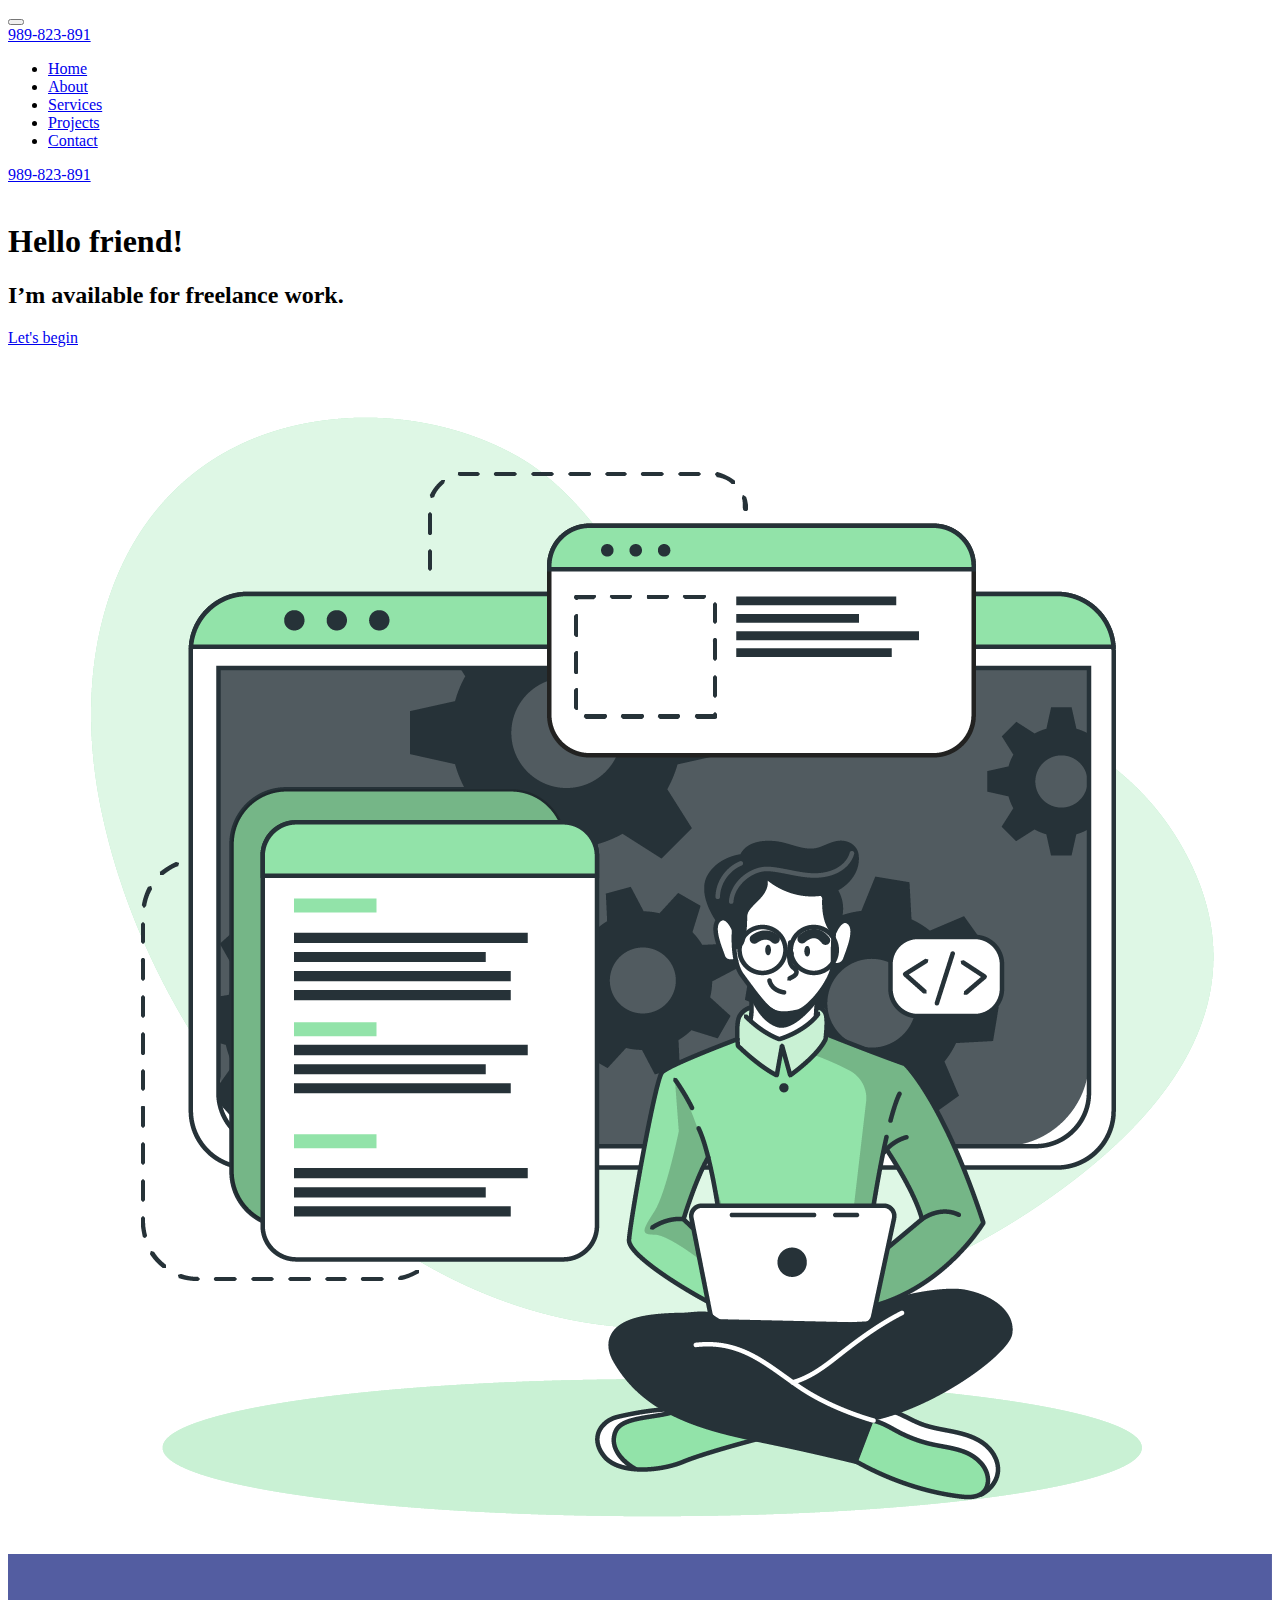
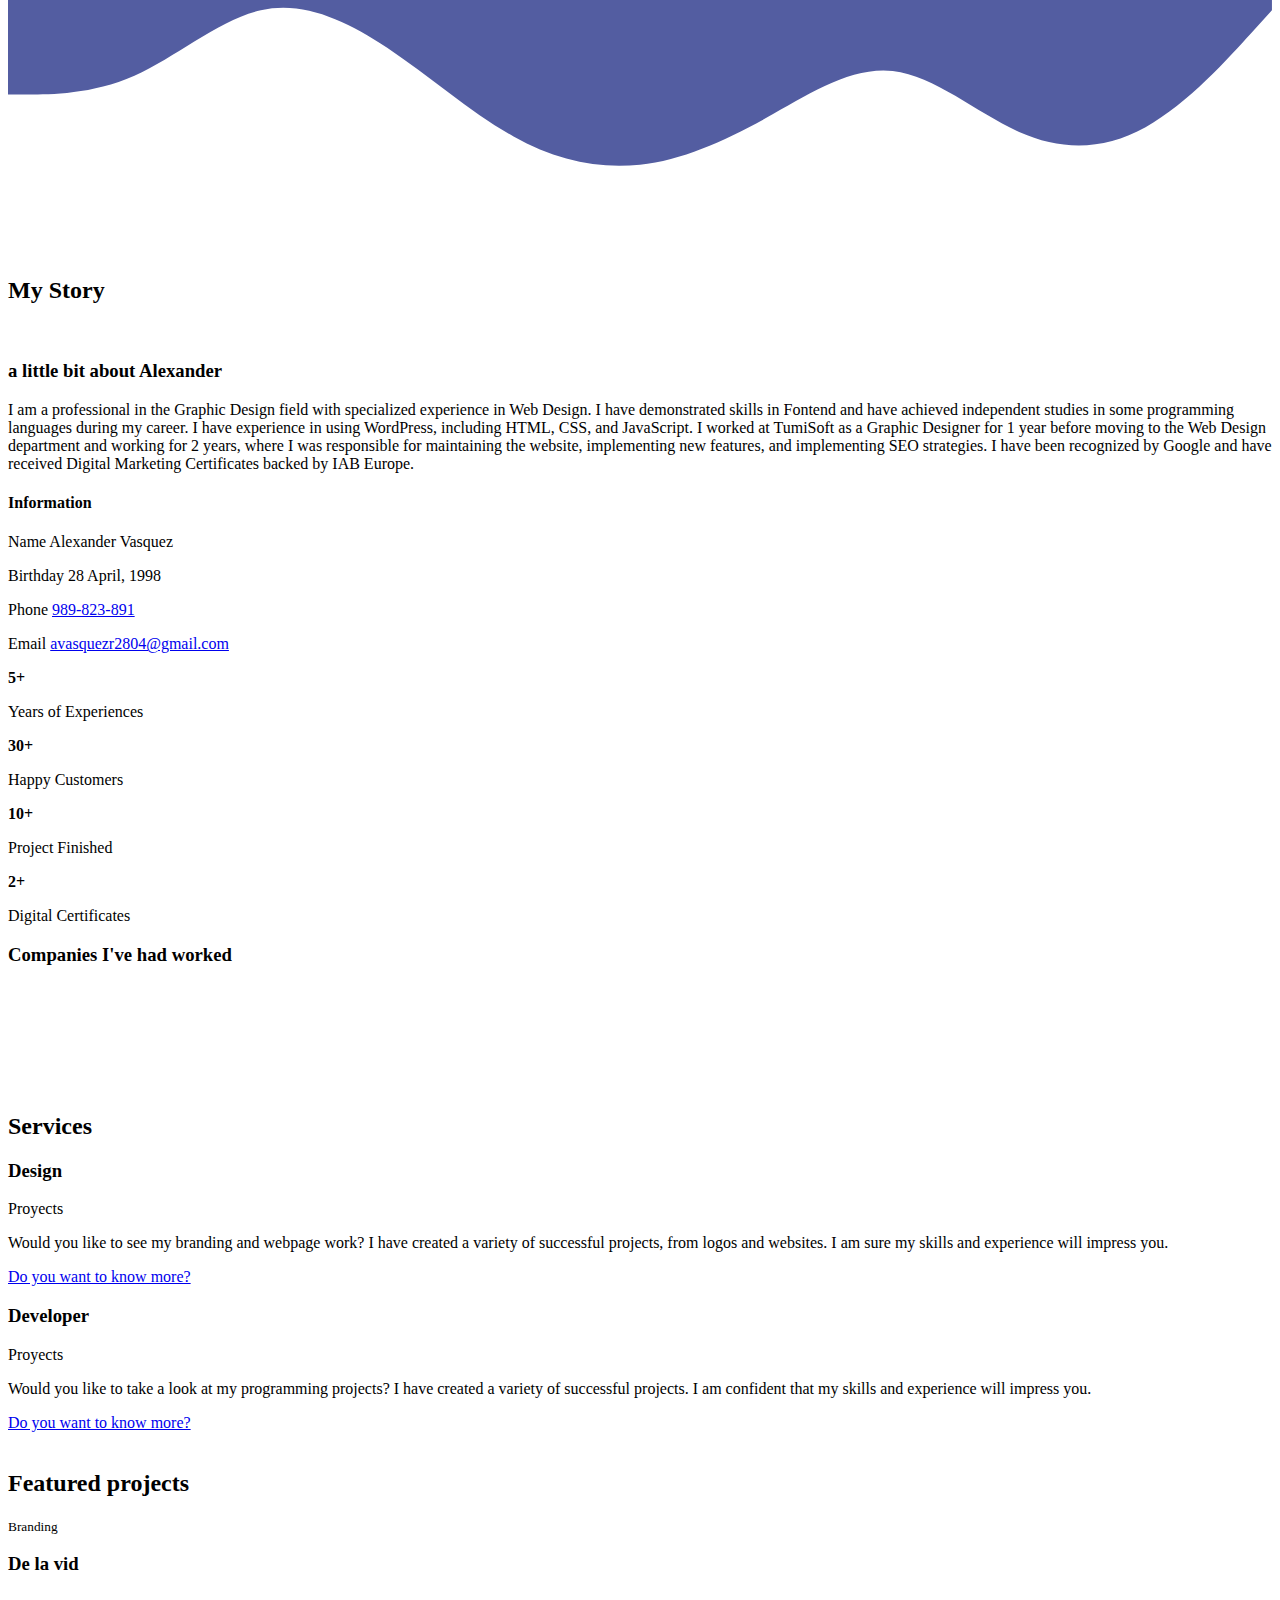
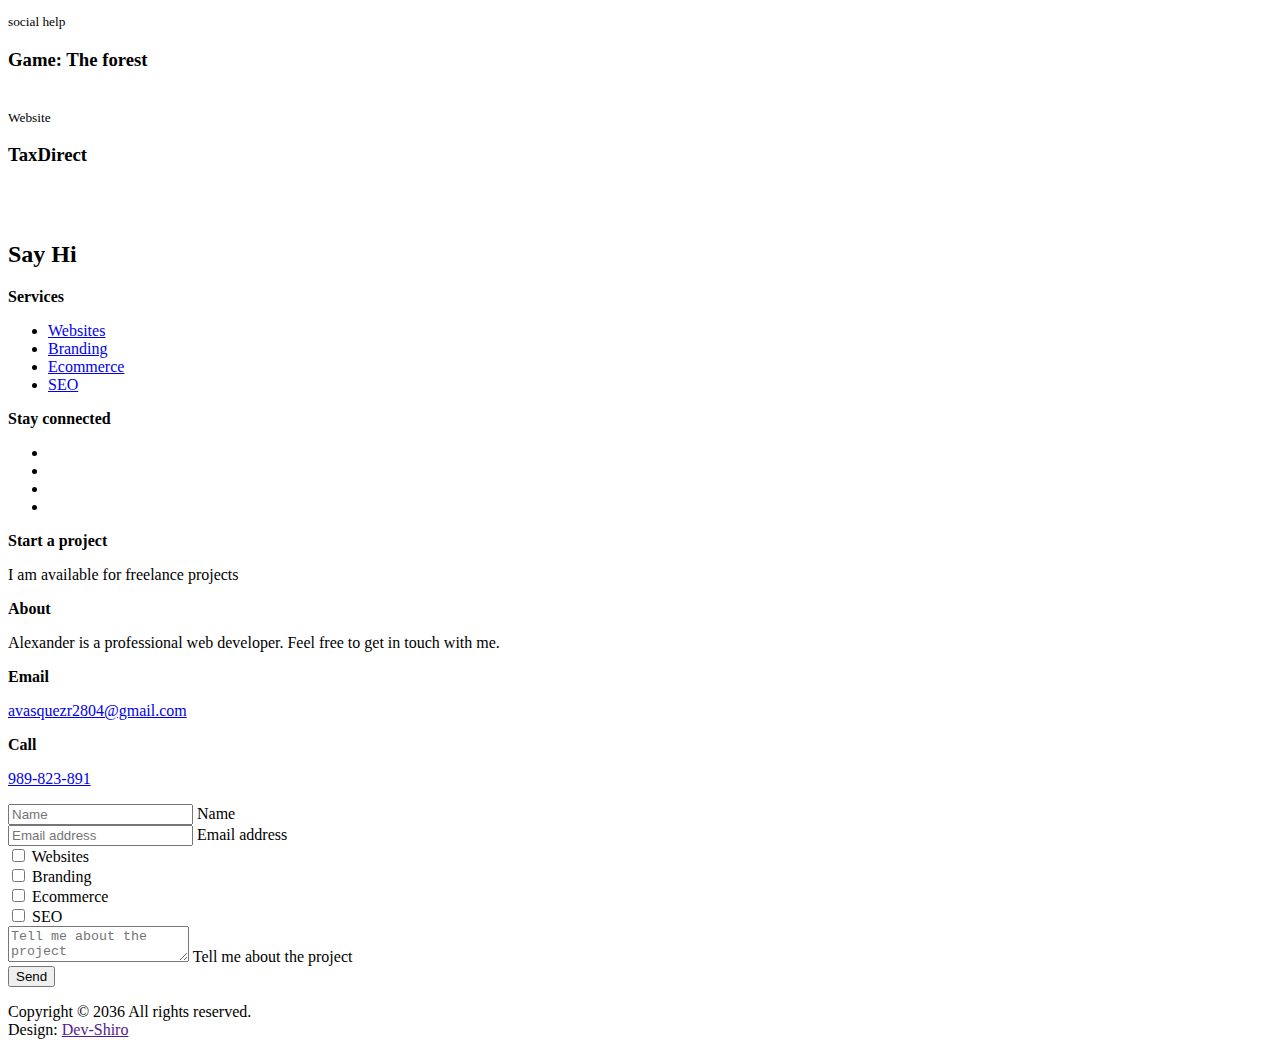
==== commit 6ebd5364: "change 3" ====
--- a/index.html
+++ b/index.html
@@ -24,7 +24,7 @@
 
         <link href="css/magnific-popup.css" rel="stylesheet">
 
-        <link href="css/templatemo-first-portfolio-style.css" rel="stylesheet">
+        <link href="css/styles.css" rel="stylesheet">
         
 
     </head>
@@ -271,7 +271,7 @@
                                 <div class="col-lg-6 col-12">
                                     <div class="services-thumb">
                                         <div class="d-flex flex-wrap align-items-center border-bottom mb-4 pb-3">
-                                            <h3 class="mb-0">Websites/Branding</h3>
+                                            <h3 class="mb-0">Design</h3>
 
                                             <div class="services-price-wrap ms-auto">
                                                 <p class="services-price-text mb-0">Proyects</p>
@@ -281,7 +281,7 @@
 
                                         <p>Would you like to see my branding and webpage work? I have created a variety of successful projects, from logos and websites. I am sure my skills and experience will impress you.</p>
 
-                                        <a href="#" class="custom-btn custom-border-btn btn mt-3">Do you want to know more?</a>
+                                        <a href="design.html" class="custom-btn custom-border-btn btn mt-3">Do you want to know more?</a>
 
                                         <div class="services-icon-wrap d-flex justify-content-center align-items-center">
                                             <i class="services-icon bi-globe"></i>
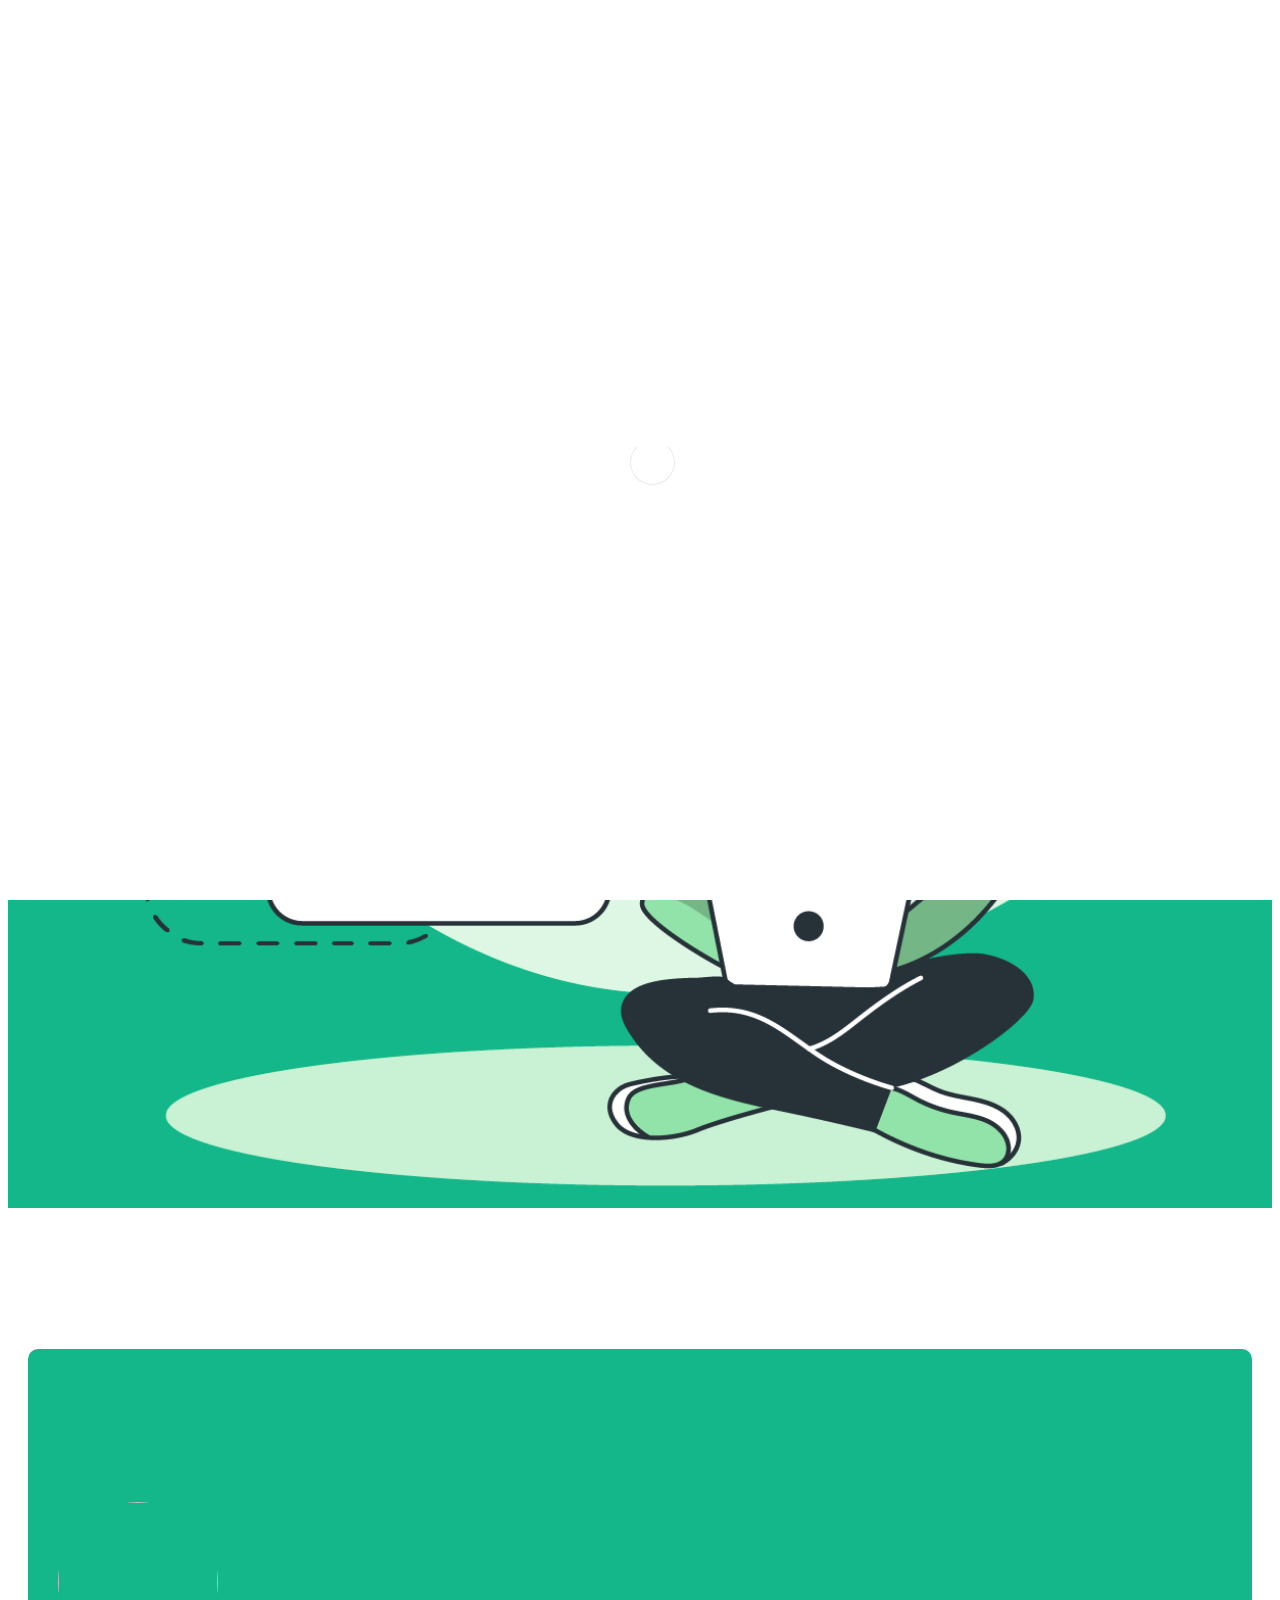
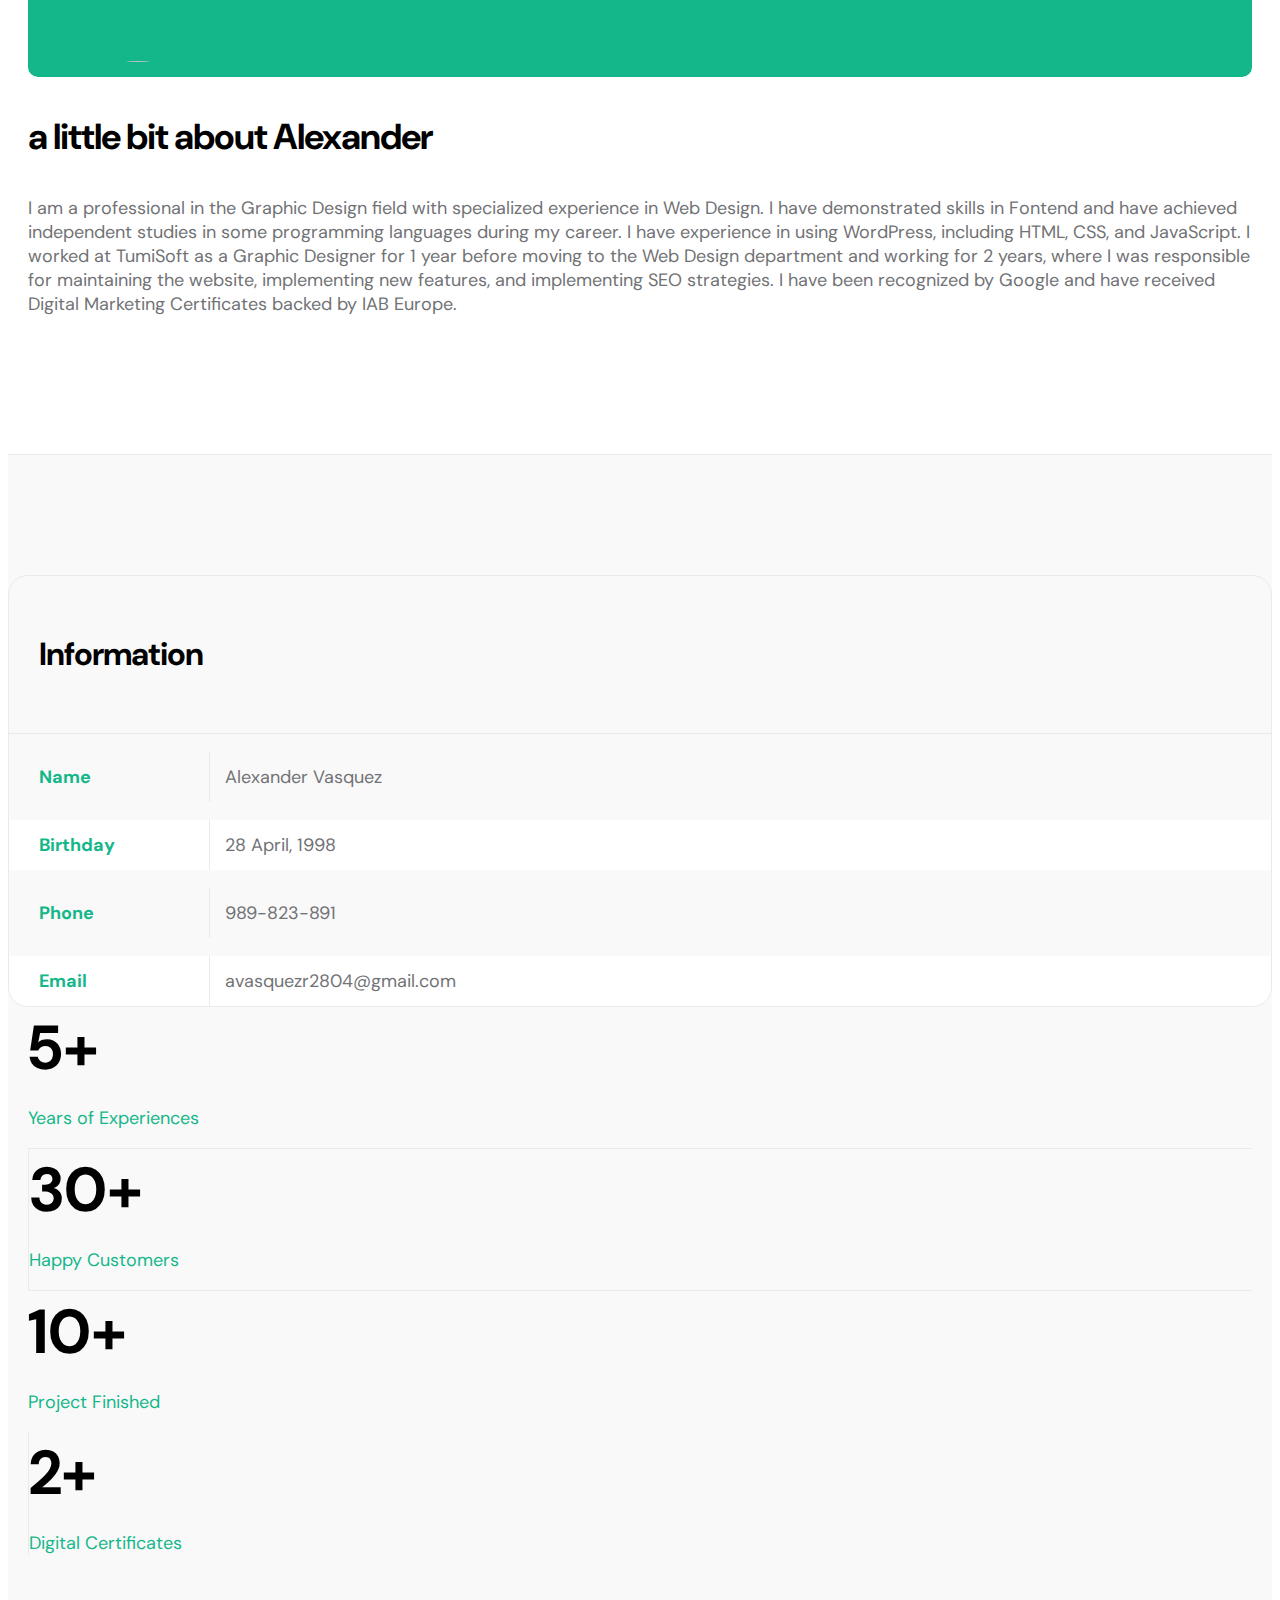
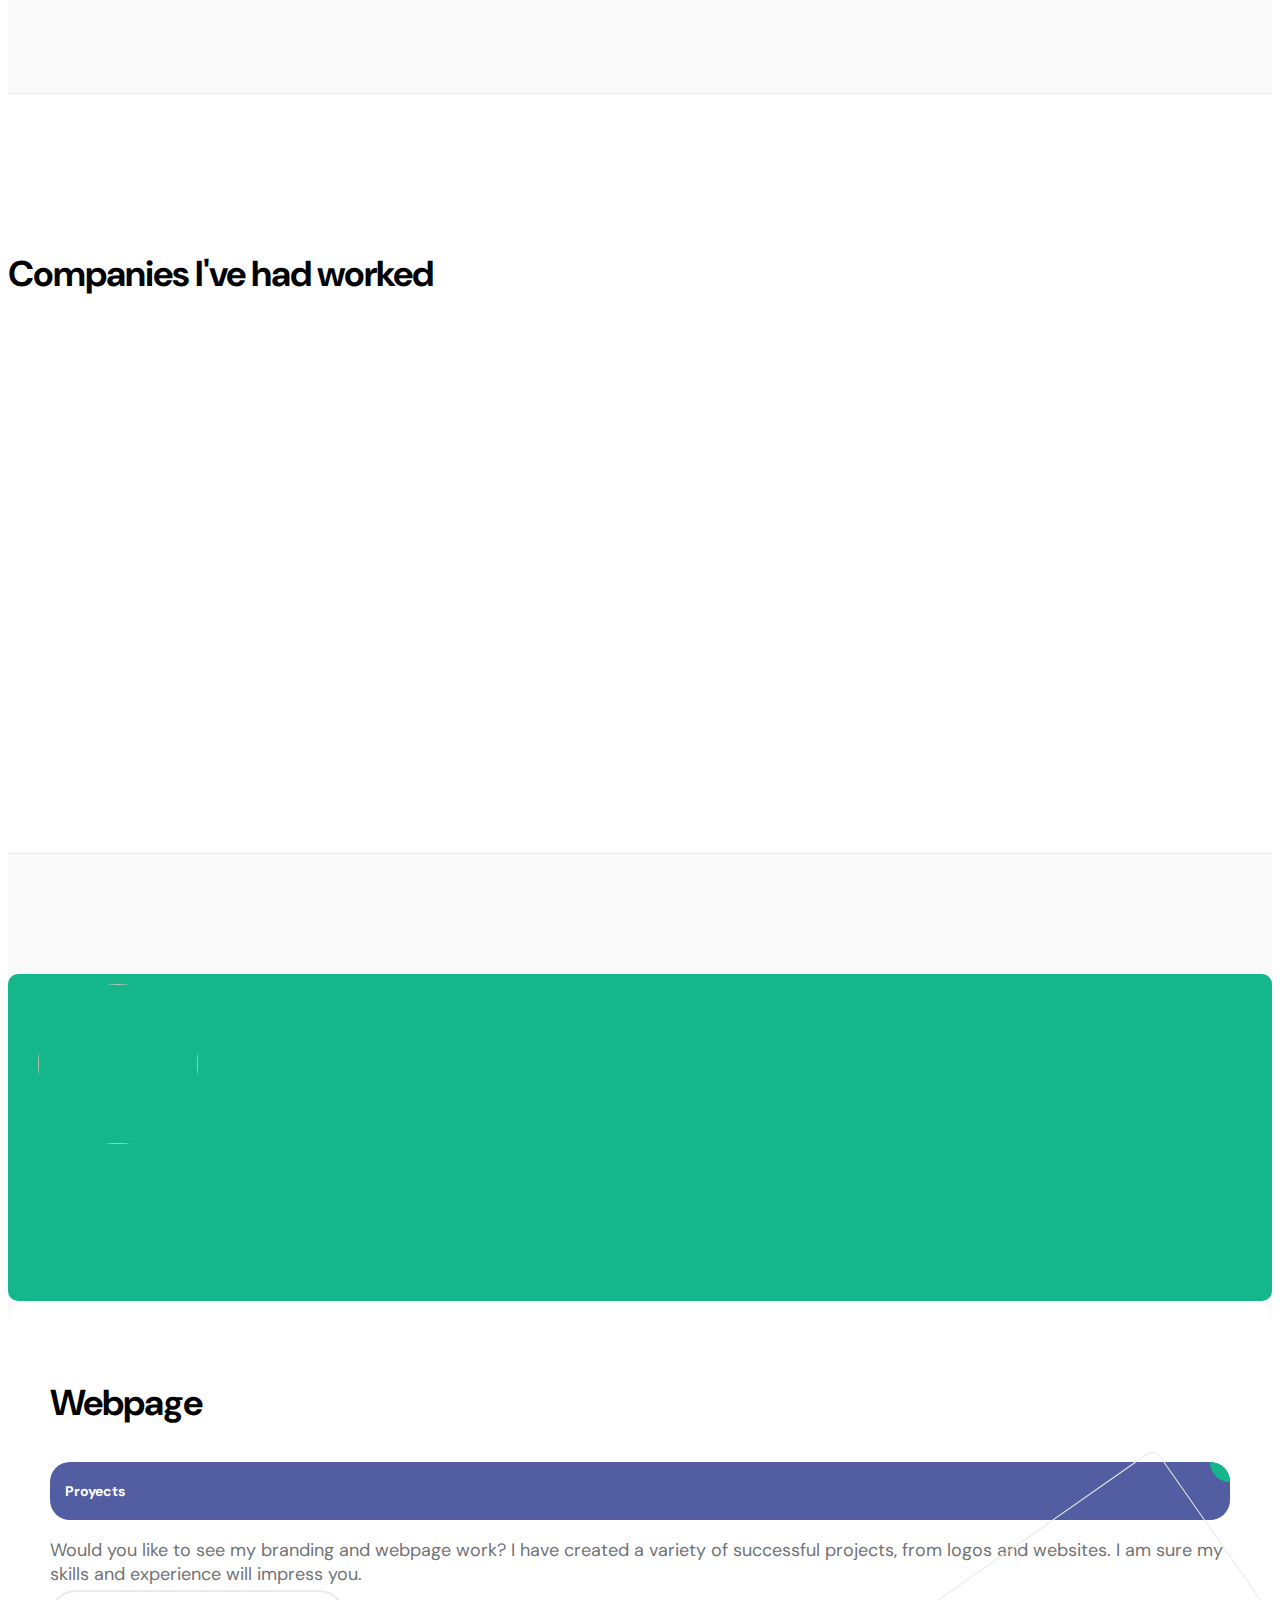
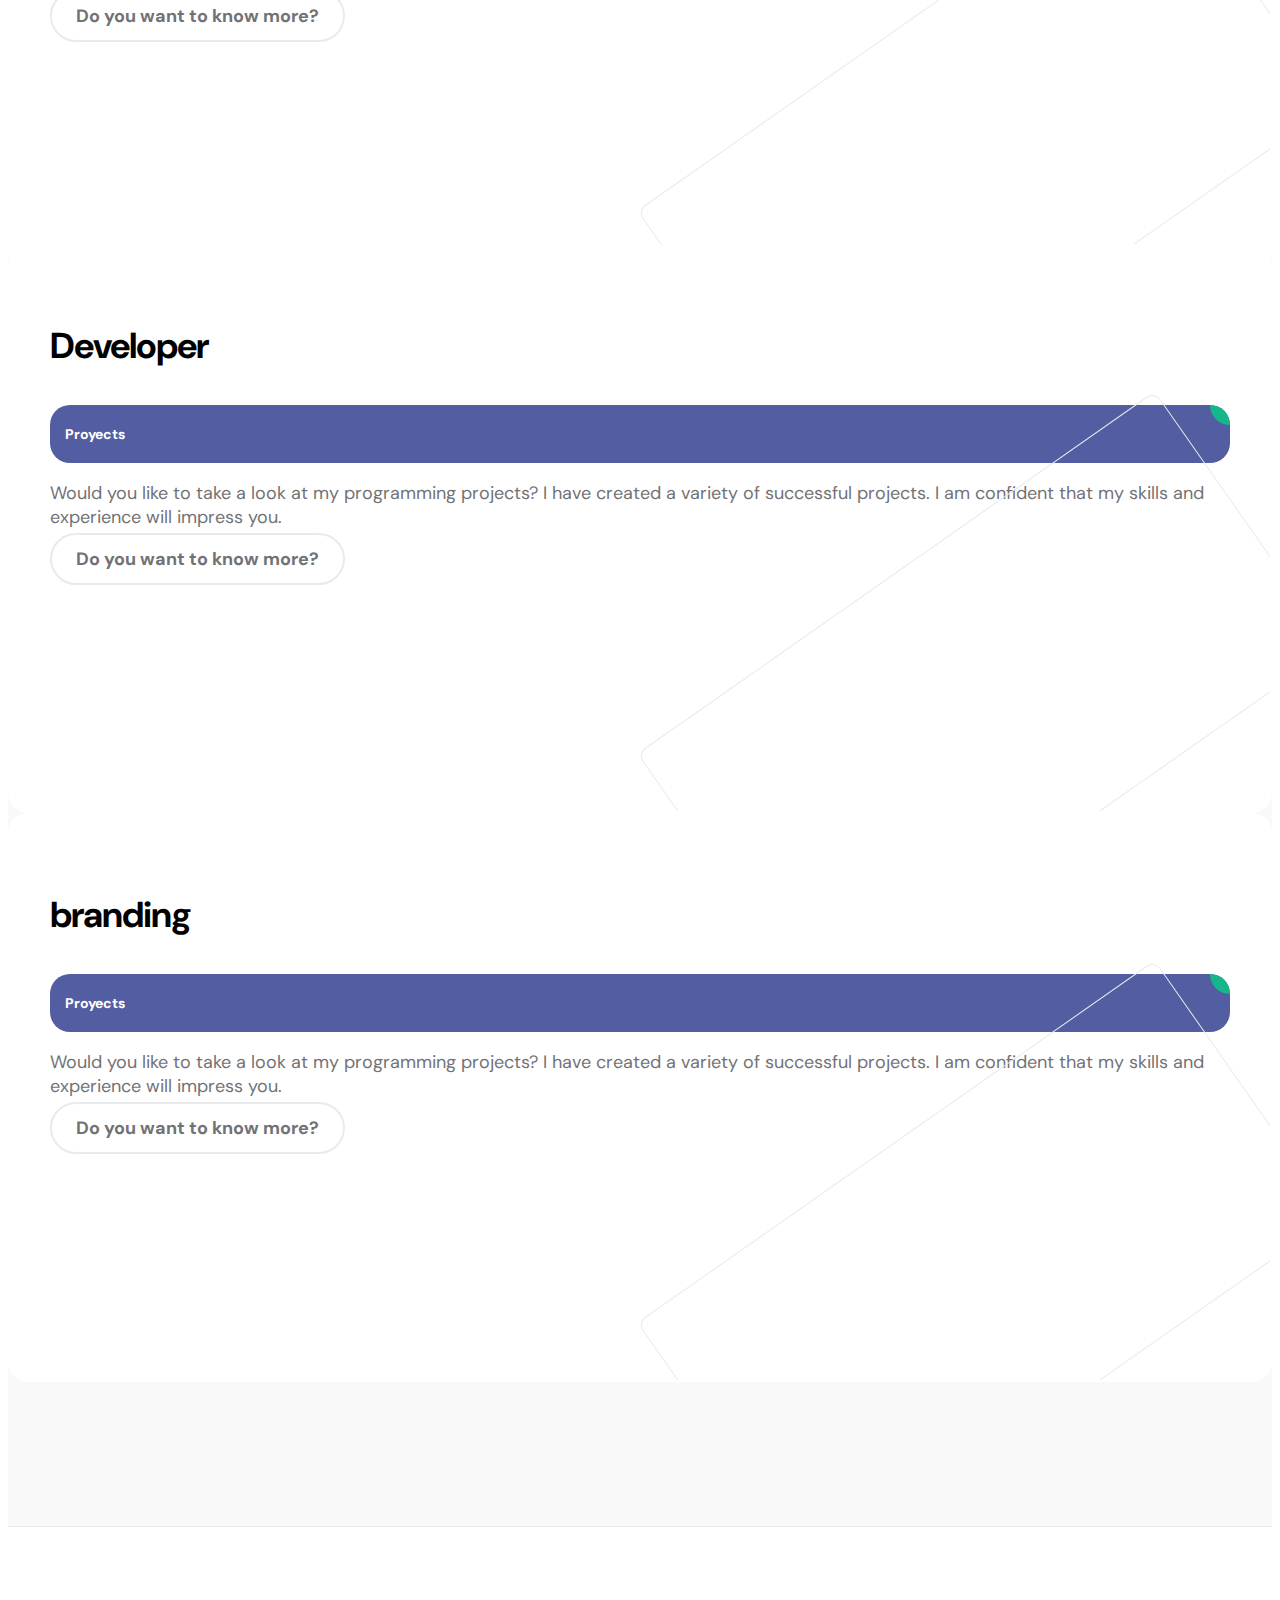
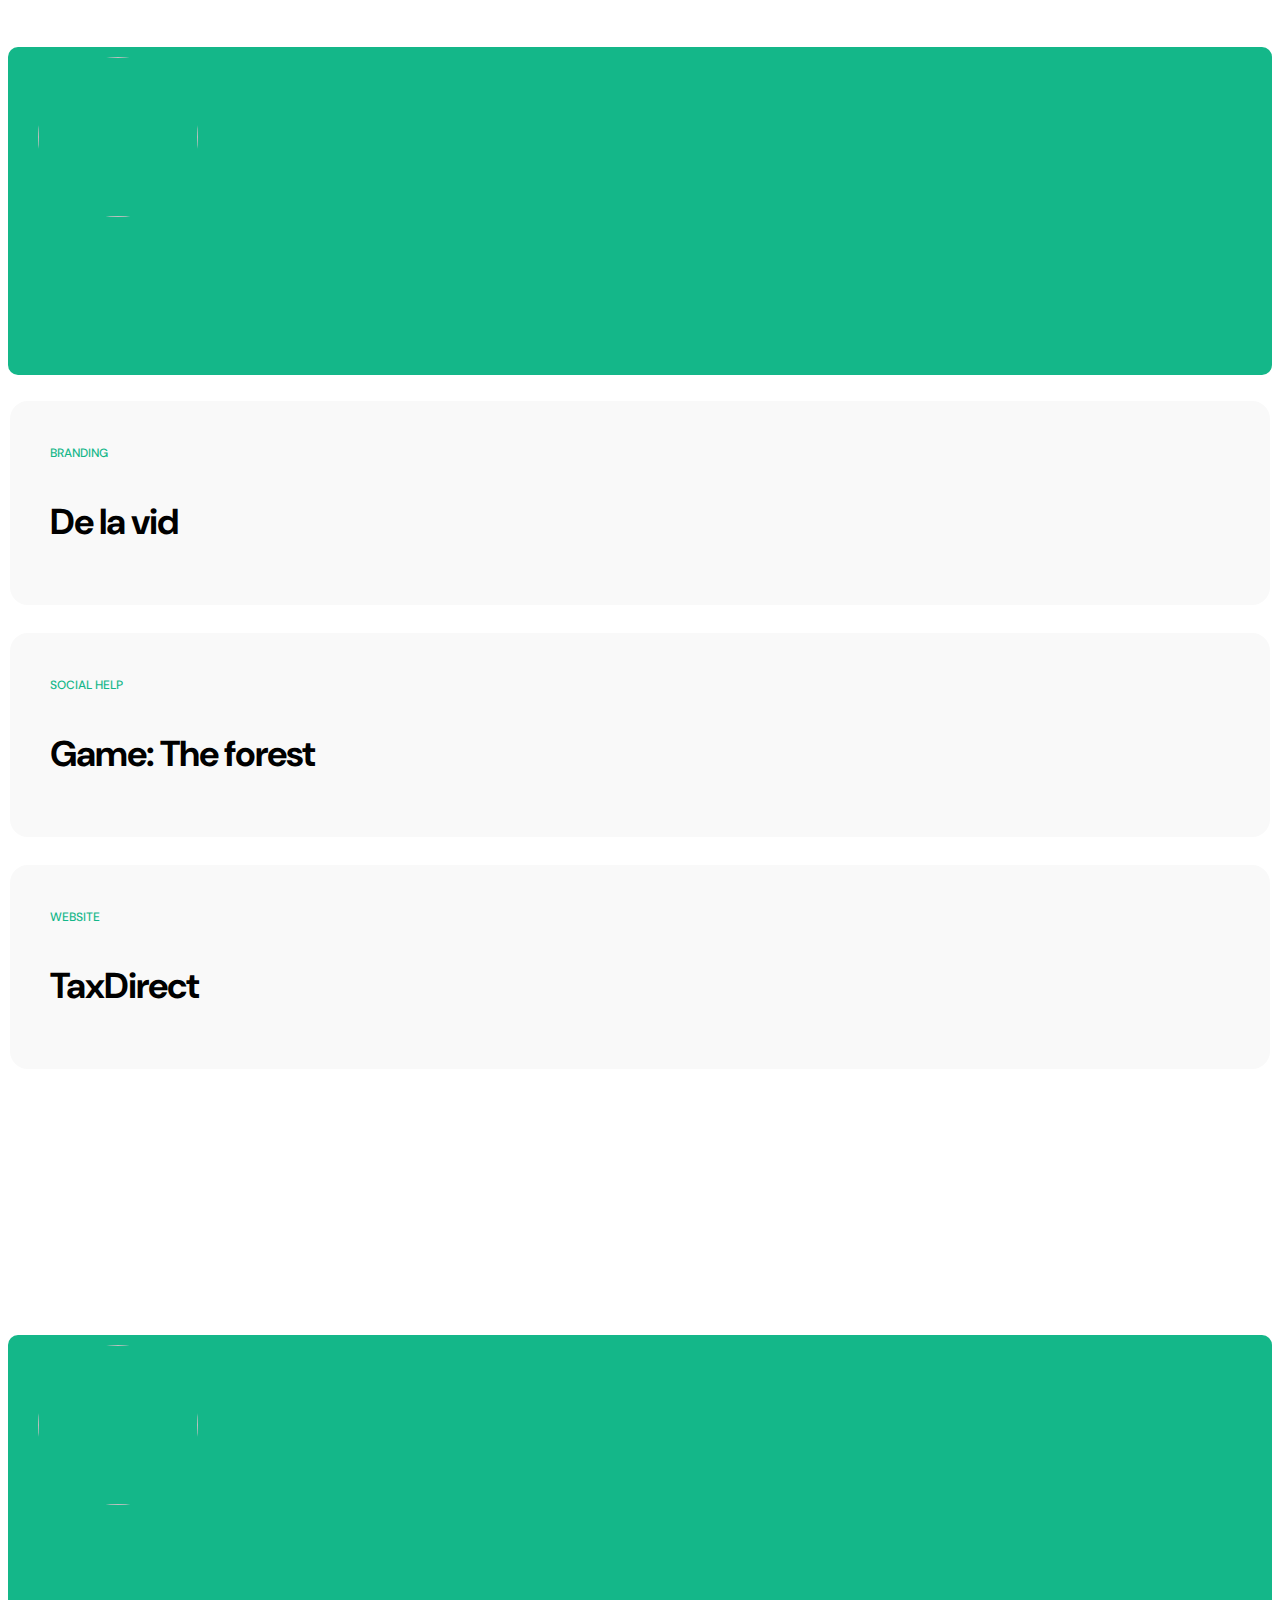
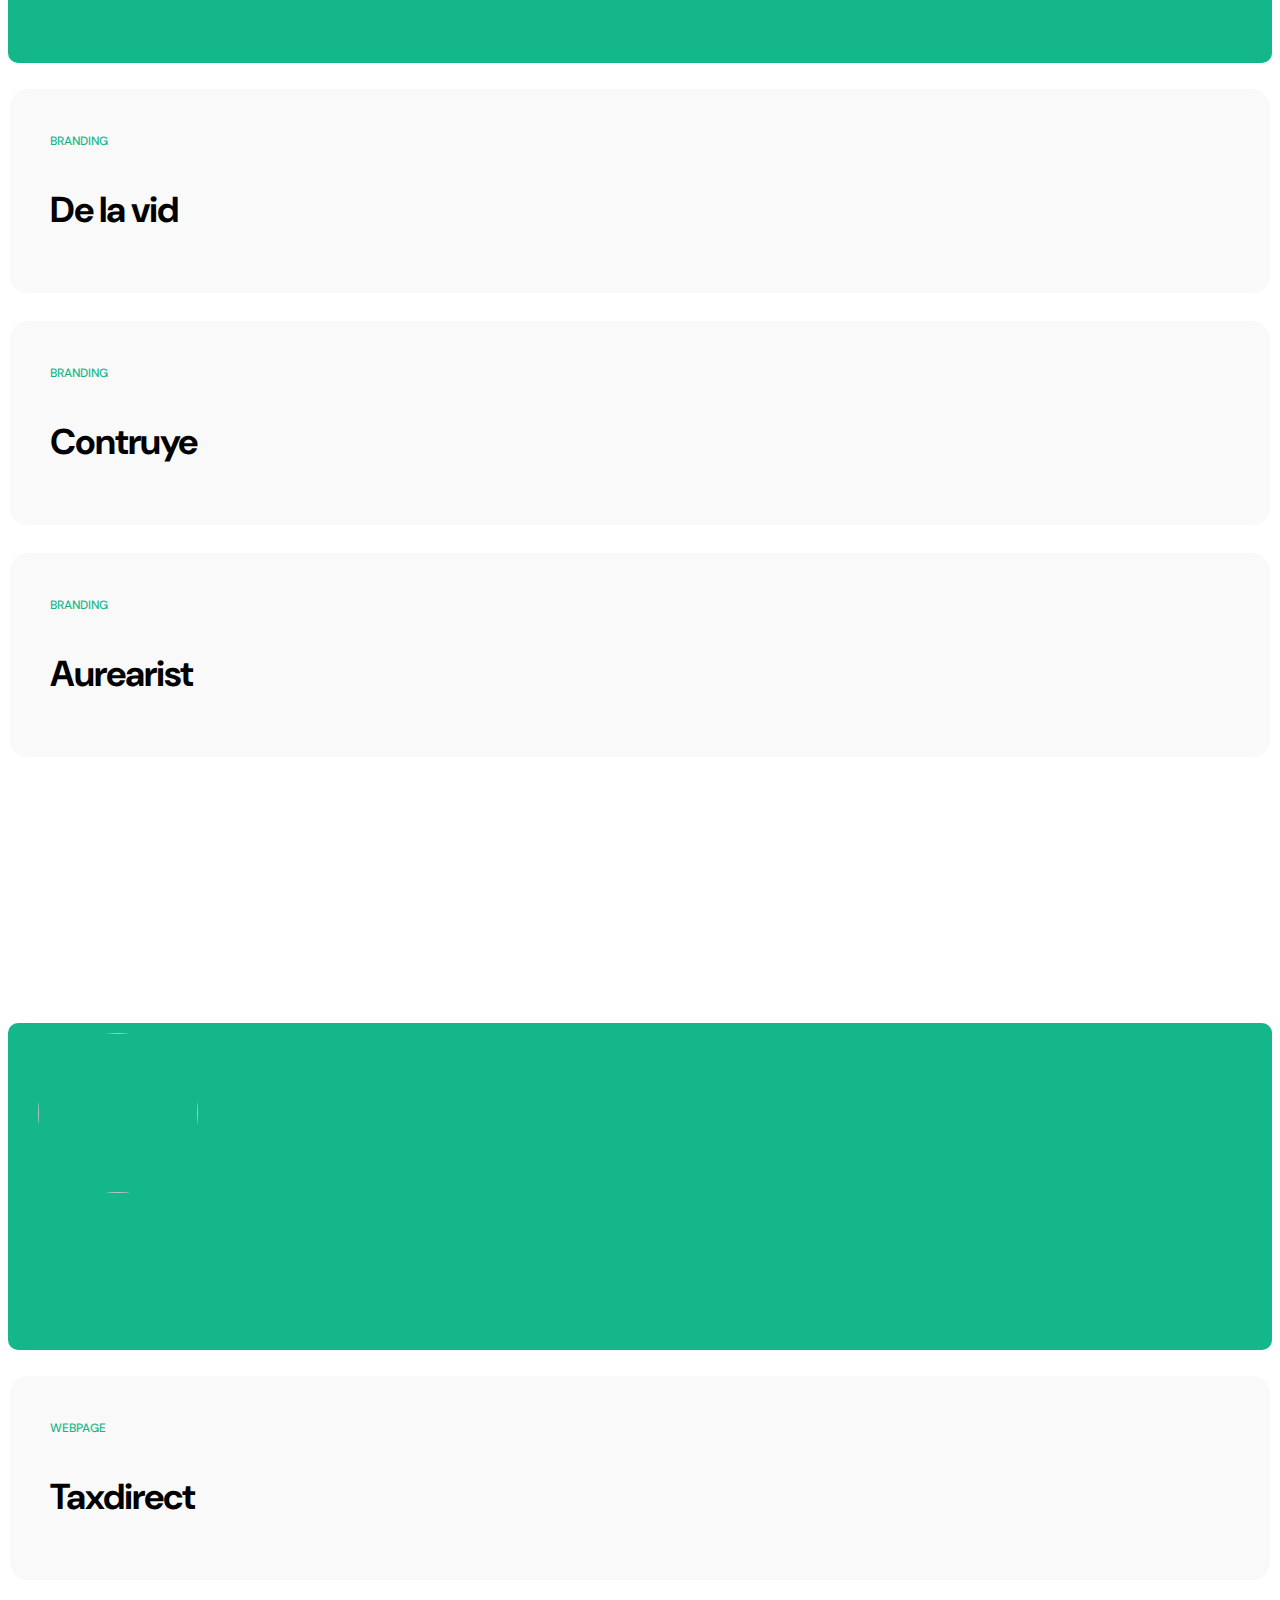
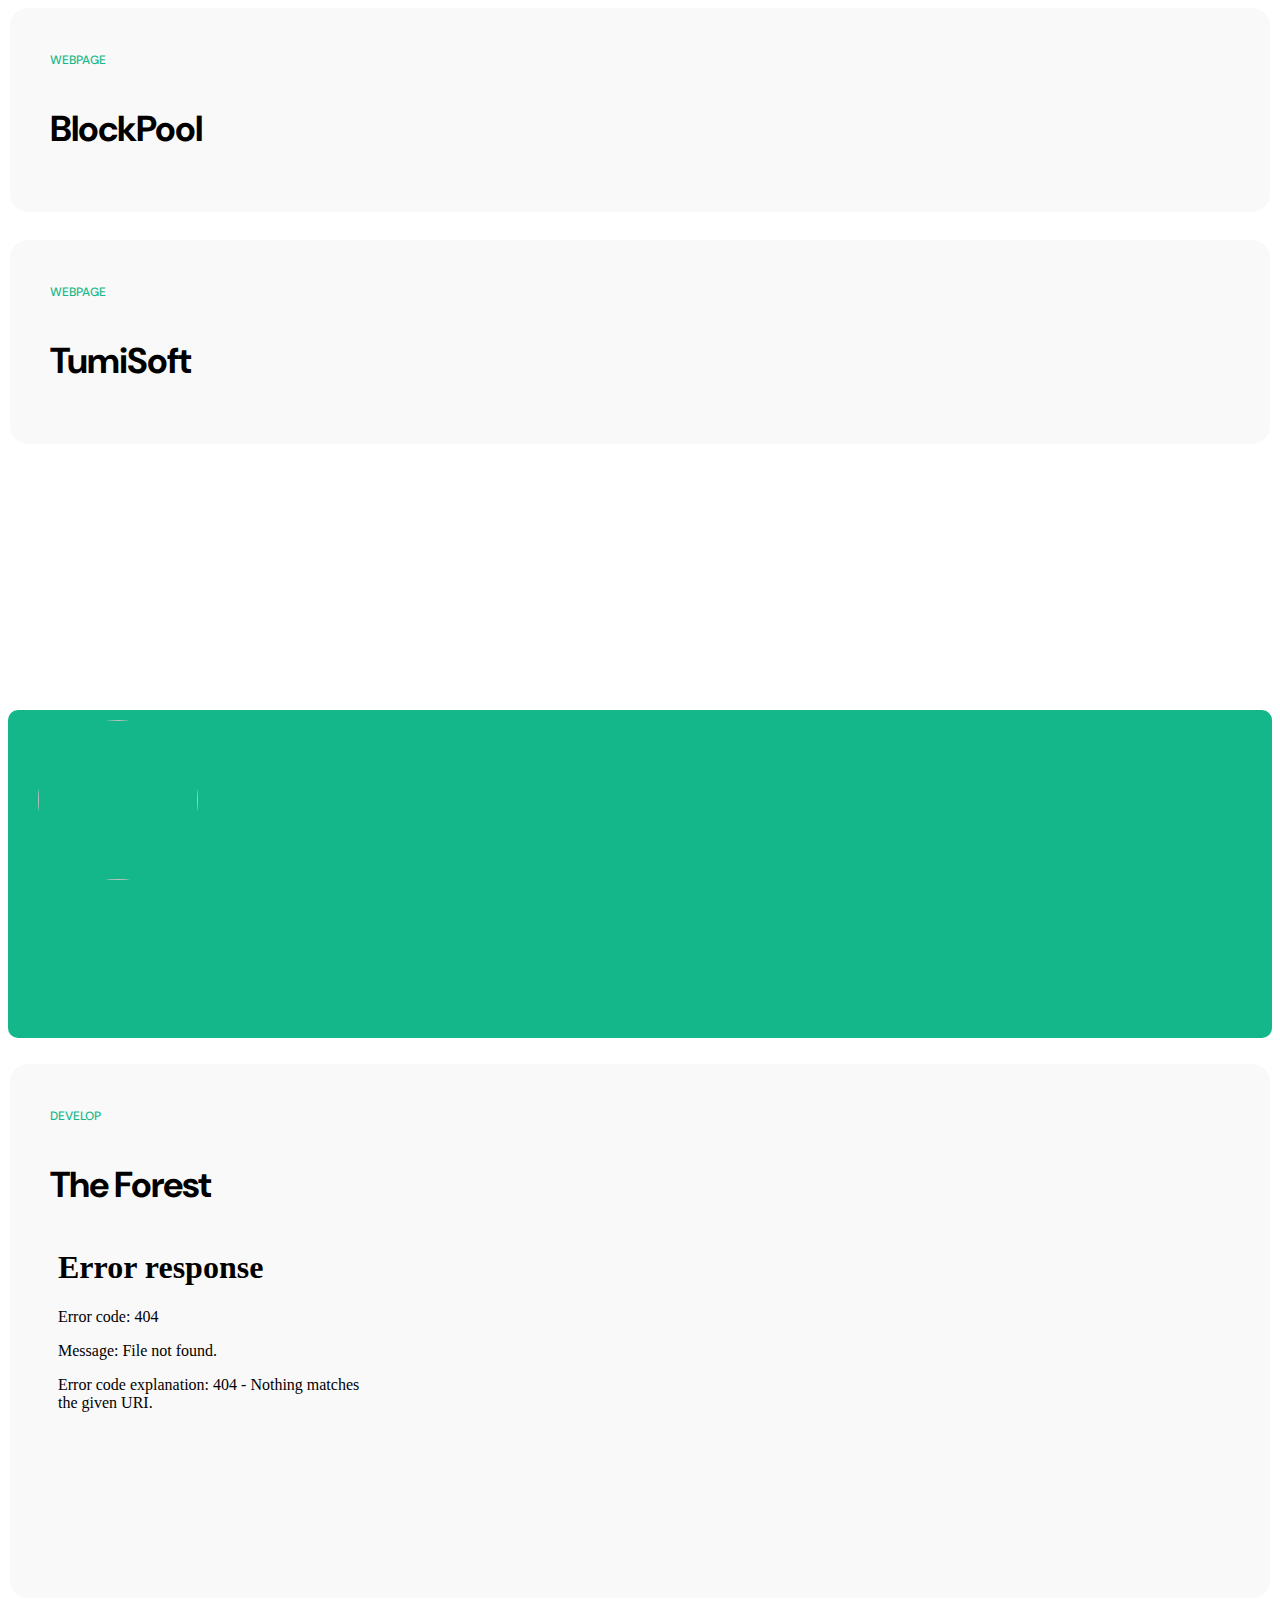
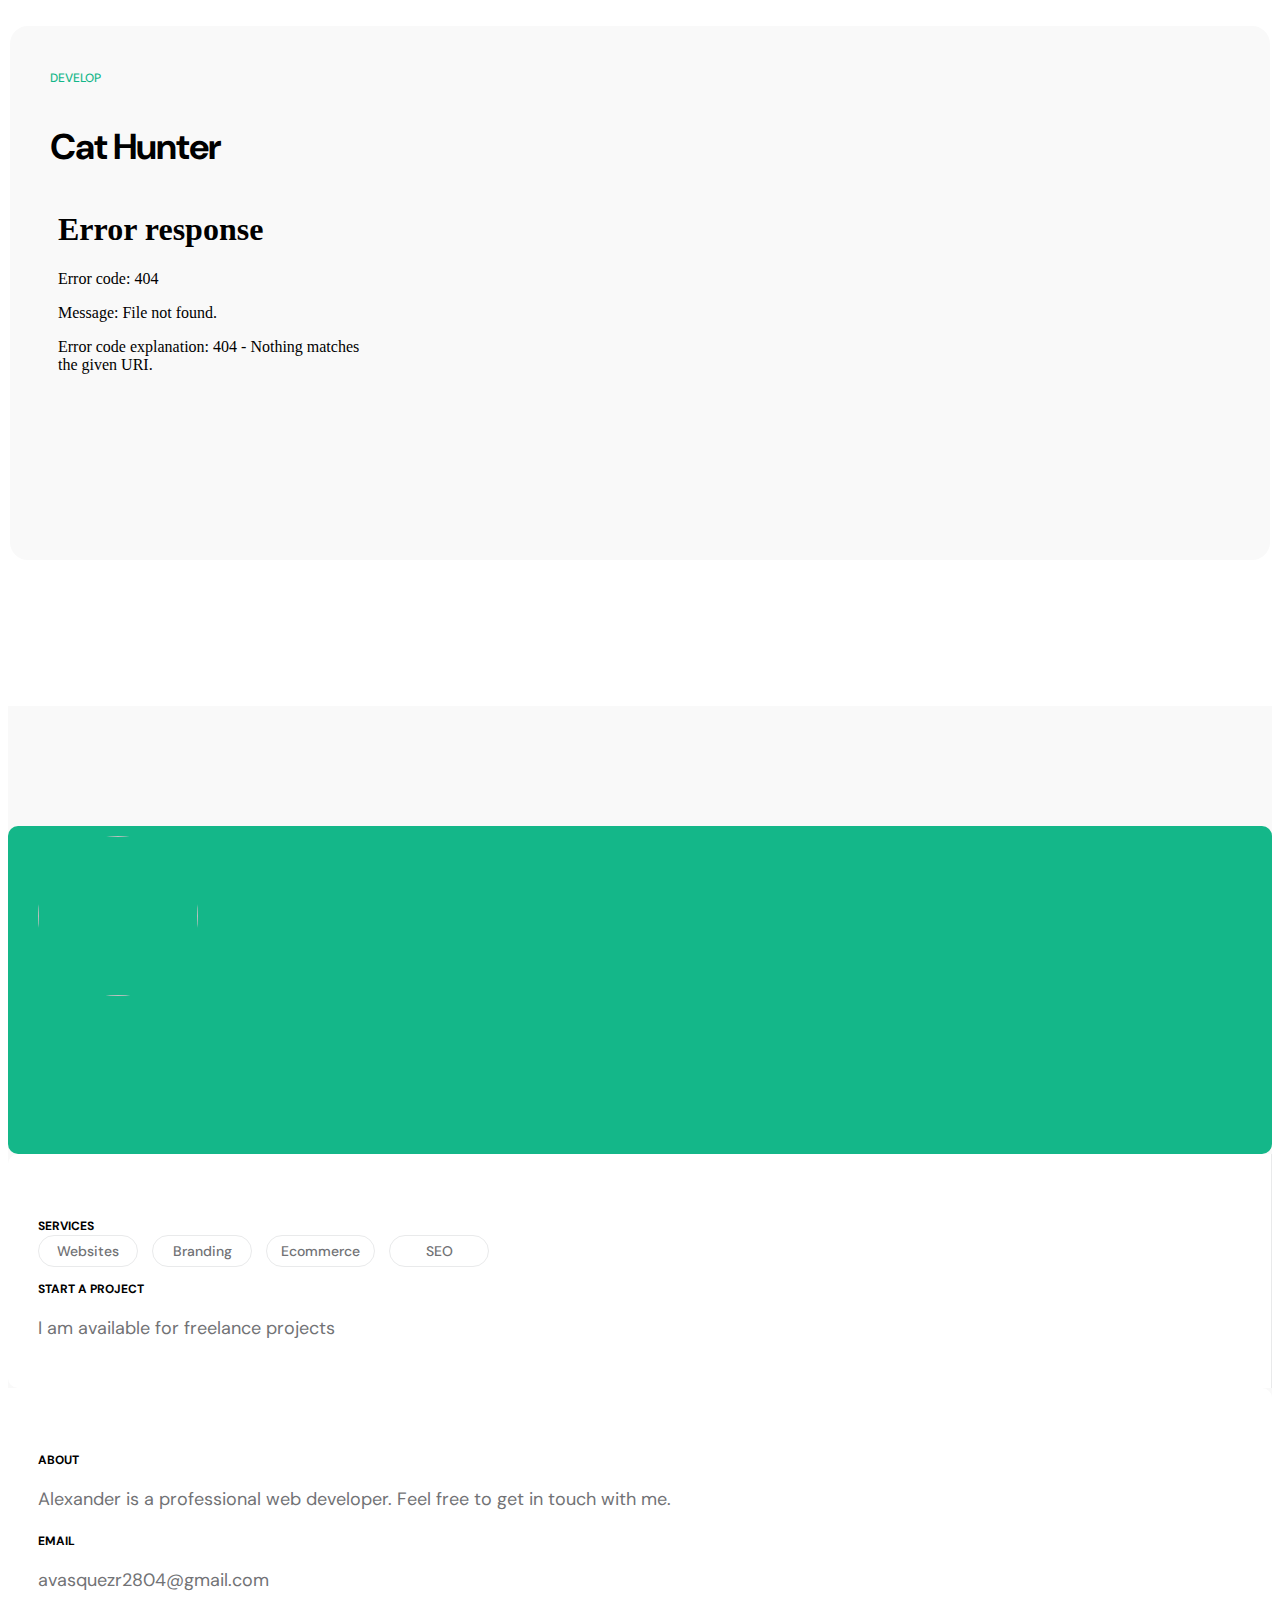
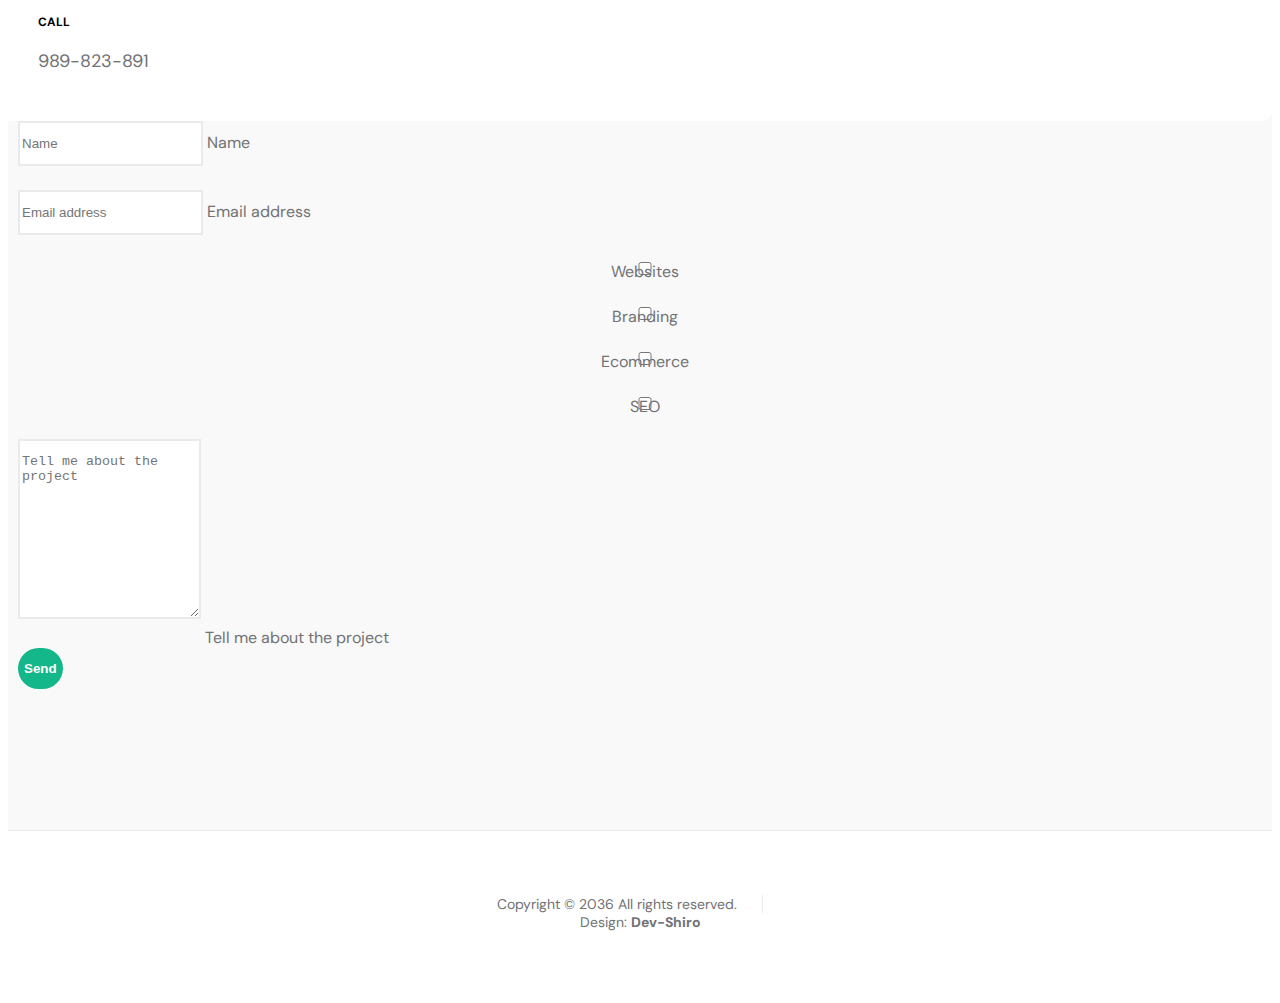
==== commit 0a28625f: "changes 5" ====
--- a/index.html
+++ b/index.html
@@ -271,7 +271,7 @@
                                 <div class="col-lg-6 col-12">
                                     <div class="services-thumb">
                                         <div class="d-flex flex-wrap align-items-center border-bottom mb-4 pb-3">
-                                            <h3 class="mb-0">Design</h3>
+                                            <h3 class="mb-0">Webpage</h3>
 
                                             <div class="services-price-wrap ms-auto">
                                                 <p class="services-price-text mb-0">Proyects</p>
@@ -281,7 +281,7 @@
 
                                         <p>Would you like to see my branding and webpage work? I have created a variety of successful projects, from logos and websites. I am sure my skills and experience will impress you.</p>
 
-                                        <a href="design.html" class="custom-btn custom-border-btn btn mt-3">Do you want to know more?</a>
+                                        <a href="#webpage" class="custom-btn custom-border-btn btn mt-3">Do you want to know more?</a>
 
                                         <div class="services-icon-wrap d-flex justify-content-center align-items-center">
                                             <i class="services-icon bi-globe"></i>
@@ -309,28 +309,28 @@
                                         </div>
                                     </div>
                                 </div>
-                                <!--
+                                
                                 <div class="col-lg-6 col-12">
                                     <div class="services-thumb">
                                         <div class="d-flex flex-wrap align-items-center border-bottom mb-4 pb-3">
-                                            <h3 class="mb-0">Ecommerce</h3>
+                                            <h3 class="mb-0">branding</h3>
 
                                             <div class="services-price-wrap ms-auto">
-                                                <p class="services-price-text mb-0">$3,600</p>
+                                                <p class="services-price-text mb-0">Proyects</p>
                                                 <div class="services-price-overlay"></div>
                                             </div>
                                         </div>
 
-                                        <p>If you need a customized ecommerce website for your business, feel free to discuss with me.</p>
-
-                                        <a href="#" class="custom-btn custom-border-btn btn mt-3">Discover More</a>
+                                        <p>Would you like to take a look at my programming projects? I have created a variety of successful projects. I am confident that my skills and experience will impress you.</p>
+
+                                        <a href="#branding" class="custom-btn custom-border-btn btn mt-3">Do you want to know more?</a>
 
                                         <div class="services-icon-wrap d-flex justify-content-center align-items-center">
-                                            <i class="services-icon bi-phone"></i>
-                                        </div>
-                                    </div>
-                                </div>
-
+                                            <i class="services-icon bi-lightbulb-fill"></i>
+                                        </div>
+                                    </div>
+                                </div>
+                                <!--
                                 <div class="col-lg-6 col-12">
                                     <div class="services-thumb services-thumb-up">
                                         <div class="d-flex flex-wrap align-items-center border-bottom mb-4 pb-3">
@@ -361,218 +361,401 @@
             <section class="projects section-padding" id="section_4">
                 <div class="container">
                     <div class="row">
-
+                        
+                        <div class="col-lg-8 col-md-8 ms-4">
+                            <div class="section-title-wrap d-flex justify-content-center align-items-center mb-5">
+                                <img src="images/white-desk-work-study-aesthetics.jpg" class="avatar-image img-fluid" alt="">
+
+                                <h2 class="text-white ms-4 mb-0">Featured projects</h2>
+                            </div>
+                        </div>
+
+                        <div class="clearfix"></div>
+
+                        <div class="col-lg-4 col-md-6 col-12">
+                            <div class="projects-thumb">
+                                <div class="projects-info">
+                                    <small class="projects-tag">Branding</small>
+
+                                    <h3 class="projects-title">De la vid</h3>
+                                </div>
+
+                                <a href="images/projects/nikhil-KO4io-eCAXA-unsplash.jpg" class="popup-image">
+                                    <img src="images/projects/delavidBolsa.jpg" class="projects-image img-fluid" alt="">
+                                </a>
+                            </div>
+                        </div>
+
+                        <div class="col-lg-4 col-md-6 col-12">
+                            <div class="projects-thumb">
+                                <div class="projects-info">
+                                    <small class="projects-tag">social help</small>
+
+                                    <h3 class="projects-title">Game: The forest</h3>
+                                </div>
+
+                                <a href="images/projects/the-5th-IQYR7N67dhM-unsplash.jpg" class="popup-image">
+                                    <img src="images/projects/the-5th-IQYR7N67dhM-unsplash.jpg" class="projects-image img-fluid" alt="">
+                                </a>
+                            </div>
+                        </div>
+
+                        <div class="col-lg-4 col-md-6 col-12">
+                            <div class="projects-thumb">
+                                <div class="projects-info">
+                                    <small class="projects-tag">Website</small>
+
+                                    <h3 class="projects-title">TaxDirect</h3>
+                                </div>
+
+                                <a href="images/projects/true-agency-9Bjog5FZ-oc-unsplash.jpg" class="popup-image">
+                                    <img src="images/projects/Taxdirect.jpg" class="projects-image img-fluid" alt="">
+                                </a>
+                            </div>
+                        </div>
+
+                    </div>
+                </div>
+            </section>
+
+            <section class="projects section-padding" id="branding">
+                <div class="container">
+                    <div class="row">
+                                        
+                        <div class="col-lg-8 col-md-8 ms-auto">
+                            <div class="section-title-wrap d-flex justify-content-center align-items-center mb-5">
+                                <img src="images/white-desk-work-study-aesthetics.jpg" class="avatar-image img-fluid" alt="">
+
+                                <h2 class="text-white ms-4 mb-0">Branding projects</h2>
+                            </div>
+                        </div>
+                        
+
+                        <div class="clearfix"></div>
+
+                        <div class="col-lg-4 col-md-6 col-12">
+                            <div class="projects-thumb">
+                                <div class="projects-info">
+                                    <small class="projects-tag">Branding</small>
+
+                                    <h3 class="projects-title">De la vid</h3>
+                                </div>
+
+                                <a href="images/projects/delavidBolsa.jpg" class="popup-image">
+                                    <img src="images/projects/delavidBolsa.jpg" class="projects-image img-fluid" alt="">
+                                </a>
+                            </div>
+                        </div>
+
+                        <div class="col-lg-4 col-md-6 col-12">
+                            <div class="projects-thumb">
+                                <div class="projects-info">
+                                    <small class="projects-tag">Branding</small>
+
+                                    <h3 class="projects-title">Contruye</h3>
+                                </div>
+
+                                <a href="images/projects/construye.jpg" class="popup-image">
+                                    <img src="images/projects/construye.jpg" class="projects-image img-fluid" alt="">
+                                </a>
+                            </div>
+                        </div>
+
+                        <div class="col-lg-4 col-md-6 col-12">
+                            <div class="projects-thumb">
+                                <div class="projects-info">
+                                    <small class="projects-tag">Branding</small>
+
+                                    <h3 class="projects-title">Aurearist</h3>
+                                </div>
+
+                                <a href="images/projects/aurearts.jpg" class="popup-image">
+                                    <img src="images/projects/aurearts.jpg" class="projects-image img-fluid" alt="">
+                                </a>
+                            </div>
+                        </div>
+
+                    </div>
+                </div>
+            </section>
+
+            <section class="projects section-padding" id="webpage">
+                <div class="container">
+                    <div class="row">
+
+                        <div class="col-lg-8 col-md-8 col-12 ms-4">
+                            <div class="section-title-wrap d-flex justify-content-center align-items-center mb-4">
+                                <img src="images/white-desk-work-study-aesthetics.jpg" class="avatar-image img-fluid" alt="">
+
+                                <h2 class="text-white ms-4 mb-0">Webpage projects</h2>
+                            </div>
+                        </div>
+
+                        <div class="clearfix"></div>
+
+                        <div class="col-lg-4 col-md-6 col-12">
+                            <div class="projects-thumb">
+                                <div class="projects-info">
+                                    <small class="projects-tag">Webpage</small>
+
+                                    <h3 class="projects-title">Taxdirect</h3>
+                                </div>
+
+                                <a href="images/projects/TaxDirectcomplete.jpg" class="popup-image">
+                                    <img src="images/projects/Taxdirect.jpg" class="projects-image img-fluid" alt="">
+                                </a>
+                            </div>
+                        </div>
+
+                        <div class="col-lg-4 col-md-6 col-12">
+                            <div class="projects-thumb">
+                                <div class="projects-info">
+                                    <small class="projects-tag">Webpage</small>
+
+                                    <h3 class="projects-title">BlockPool</h3>
+                                </div>
+
+                                <a href="images/projects/BlockPoolcomplete.jpg" class="popup-image">
+                                    <img src="images/projects/BlockPool.jpg" class="projects-image img-fluid" alt="">
+                                </a>
+                            </div>
+                        </div>
+
+                        <div class="col-lg-4 col-md-6 col-12">
+                            <div class="projects-thumb">
+                                <div class="projects-info">
+                                    <small class="projects-tag">Webpage</small>
+
+                                    <h3 class="projects-title">TumiSoft</h3>
+                                </div>
+
+                                <a href="images/projects/Tumisoftcomplete.jpg" class="popup-image">
+                                    <img src="images/projects/Tumisoft-01.jpg" class="projects-image img-fluid" alt="">
+                                </a>
+                            </div>
+                        </div>
+
+                    </div>
+                </div>
+            </section>
+
+            <section class="projects section-padding" id="develop">
+                <div class="container">
+                    <div class="row">
+                                        
                         <div class="col-lg-8 col-md-8 col-12 ms-auto">
                             <div class="section-title-wrap d-flex justify-content-center align-items-center mb-4">
                                 <img src="images/white-desk-work-study-aesthetics.jpg" class="avatar-image img-fluid" alt="">
 
-                                <h2 class="text-white ms-4 mb-0">Featured projects</h2>
-                            </div>
-                        </div>
+                                <h2 class="text-white ms-4 mb-0">Develop projects</h2>
+                            </div>
+                        </div>
+                        
 
                         <div class="clearfix"></div>
 
                         <div class="col-lg-4 col-md-6 col-12">
                             <div class="projects-thumb">
                                 <div class="projects-info">
-                                    <small class="projects-tag">Branding</small>
-
-                                    <h3 class="projects-title">De la vid</h3>
-                                </div>
-
-                                <a href="images/projects/nikhil-KO4io-eCAXA-unsplash.jpg" class="popup-image">
-                                    <img src="images/projects/delavidBolsa.jpg" class="projects-image img-fluid" alt="">
-                                </a>
-                            </div>
-                        </div>
-
-                        <div class="col-lg-4 col-md-6 col-12">
-                            <div class="projects-thumb">
-                                <div class="projects-info">
-                                    <small class="projects-tag">social help</small>
-
-                                    <h3 class="projects-title">Game: The forest</h3>
-                                </div>
-
-                                <a href="images/projects/the-5th-IQYR7N67dhM-unsplash.jpg" class="popup-image">
-                                    <img src="images/projects/the-5th-IQYR7N67dhM-unsplash.jpg" class="projects-image img-fluid" alt="">
-                                </a>
-                            </div>
-                        </div>
-
-                        <div class="col-lg-4 col-md-6 col-12">
-                            <div class="projects-thumb">
-                                <div class="projects-info">
-                                    <small class="projects-tag">Website</small>
-
-                                    <h3 class="projects-title">TaxDirect</h3>
-                                </div>
-
-                                <a href="images/projects/true-agency-9Bjog5FZ-oc-unsplash.jpg" class="popup-image">
-                                    <img src="images/projects/Taxdirect.jpg" class="projects-image img-fluid" alt="">
-                                </a>
-                            </div>
-                        </div>
-
-                    </div>
-                </div>
-            </section>
-
+                                    <small class="projects-tag">Develop</small>
+
+                                    <h3 class="projects-title">The Forest</h3>
+                                </div>
+
+                                <a href="videos/lostForest.mp4" class="popup-image">
+                                    <iframe width="329" height="325" src="videos/lostForest.mp4" frameborder="0" allowfullscreen="allowfullscreen"></iframe>
+                                </a>
+                            </div>
+                        </div>
+
+                        <div class="col-lg-4 col-md-6 col-12">
+                            <div class="projects-thumb">
+                                <div class="projects-info">
+                                    <small class="projects-tag">Develop</small>
+
+                                    <h3 class="projects-title">Cat Hunter</h3>
+                                </div>
+
+                                <a href="videos/Proyecto Parcial- CatHunter.mp4" class="popup-image">
+                                    <iframe width="329" height="325" src="videos/Proyecto Parcial- CatHunter.mp4" frameborder="0" allowfullscreen="allowfullscreen"></iframe>
+                                </a>
+                            </div>
+                        </div>
+                        <!--
+                        <div class="col-lg-4 col-md-6 col-12">
+                            <div class="projects-thumb">
+                                <div class="projects-info">
+                                    <small class="projects-tag">Develop</small>
+
+                                    <h3 class="projects-title">Aurearist</h3>
+                                </div>
+
+                                <a href="images/projects/aurearts.jpg" class="popup-image">
+                                    <img src="images/projects/aurearts.jpg" class="projects-image img-fluid" alt="">
+                                </a>
+                            </div>
+                        </div>-->
+
+                    </div>
+                </div>
+            </section>
+           
             <section class="contact section-padding" id="section_5">
-                    <div class="container">
-                        <div class="row">
-
-                            <div class="col-lg-6 col-md-8 col-12">
-                                <div class="section-title-wrap d-flex justify-content-center align-items-center mb-5">
-                                    <img src="images/aerial-view-man-using-computer-laptop-wooden-table.jpg" class="avatar-image img-fluid" alt="">
-
-                                    <h2 class="text-white ms-4 mb-0">Say Hi</h2>
-                                </div>
-                            </div>
-
-                            <div class="clearfix"></div>
-
-                            <div class="col-lg-3 col-md-6 col-12 pe-lg-0">
-                                <div class="contact-info contact-info-border-start d-flex flex-column">
-                                    <strong class="site-footer-title d-block mb-3">Services</strong>
-
-                                    <ul class="footer-menu">
-                                        <li class="footer-menu-item"><a href="#" class="footer-menu-link">Websites</a></li>
-
-                                        <li class="footer-menu-item"><a href="#" class="footer-menu-link">Branding</a></li>
-
-                                        <li class="footer-menu-item"><a href="#" class="footer-menu-link">Ecommerce</a></li>
-
-                                        <li class="footer-menu-item"><a href="#" class="footer-menu-link">SEO</a></li>
-                                    </ul>
-
-                                    <strong class="site-footer-title d-block mt-4 mb-3">Stay connected</strong>
-
-                                    <ul class="social-icon">
-                                        <li class="social-icon-item"><a href="https://twitter.com/minthu" class="social-icon-link bi-twitter"></a></li>
-
-                                        <li class="social-icon-item"><a href="#" class="social-icon-link bi-instagram"></a></li>
-
-                                        <li class="social-icon-item"><a href="#" class="social-icon-link bi-pinterest"></a></li>
-
-                                        <li class="social-icon-item"><a href="https://www.youtube.com/templatemo" class="social-icon-link bi-youtube"></a></li>
-                                    </ul>
-
-                                    <strong class="site-footer-title d-block mt-4 mb-3">Start a project</strong>
-
-                                    <p class="mb-0">I am available for freelance projects</p>
-                                </div>
-                            </div>
-
-                            <div class="col-lg-3 col-md-6 col-12 ps-lg-0">
-                                <div class="contact-info d-flex flex-column">
-                                    <strong class="site-footer-title d-block mb-3">About</strong>
-
-                                    <p class="mb-2">
-                                        Alexander is a professional web developer. Feel free to get in touch with me.
-                              </p>
-
-                                    <strong class="site-footer-title d-block mt-4 mb-3">Email</strong>
-
-                                    <p>
-                                        <a href="mailto:avasquezr2804@gmail.com">
-                                            avasquezr2804@gmail.com
-                                        </a>
-                                    </p>
-
-                                    <strong class="site-footer-title d-block mt-4 mb-3">Call</strong>
-
-                                    <p class="mb-0">
-                                        <a href="tel: 989-823-891">
-                                            989-823-891
-                                        </a>
-                                    </p>
-                                </div>
-                            </div>
-
-                            <div class="col-lg-6 col-12 mt-5 mt-lg-0">
-                                <form action="#" method="get" class="custom-form contact-form" role="form">
-                                    <div class="row">
-                                        <div class="col-lg-6 col-md-6 col-12">
-                                            <div class="form-floating">
-                                                <input type="text" name="name" id="name" class="form-control" placeholder="Name" required="">
-                                                
-                                                <label for="floatingInput">Name</label>
-                                            </div>
-                                        </div>
-
-                                        <div class="col-lg-6 col-md-6 col-12"> 
-                                            <div class="form-floating">
-                                                <input type="email" name="email" id="email" pattern="[^ @]*@[^ @]*" class="form-control" placeholder="Email address" required="">
-                                                
-                                                <label for="floatingInput">Email address</label>
-                                            </div>
-                                        </div>
-
-                                        <div class="col-lg-3 col-md-6 col-6">
-                                            <div class="form-check form-check-inline">
-                                                <input name="website" type="checkbox" class="form-check-input" id="inlineCheckbox1" value="1">
-
-                                                <label class="form-check-label" for="inlineCheckbox1">
-                                                    <i class="bi-globe form-check-icon"></i>
-                                                    <span class="form-check-label-text">Websites</span>
-                                                </label>
-                                          </div>
-                                        </div>
-
-                                        <div class="col-lg-3 col-md-6 col-6">
-                                            <div class="form-check form-check-inline">
-                                                <input name="branding" type="checkbox" class="form-check-input" id="inlineCheckbox2" value="1">
-
-                                                <label class="form-check-label" for="inlineCheckbox2">
-                                                    <i class="bi-lightbulb form-check-icon"></i>
-                                                    <span class="form-check-label-text">Branding</span>
-                                                </label>
-                                            </div>
-                                        </div>
-
-                                        <div class="col-lg-3 col-md-6 col-6">
-                                            <div class="form-check form-check-inline">
-                                                <input name="ecommerce" type="checkbox" class="form-check-input" id="inlineCheckbox3" value="1">
-
-                                                <label class="form-check-label" for="inlineCheckbox3">
-                                                    <i class="bi-phone form-check-icon"></i>
-                                                    <span class="form-check-label-text">Ecommerce</span>
-                                                </label>
-                                            </div>
-                                        </div>
-
-                                        <div class="col-lg-3 col-md-6 col-6">
-                                            <div class="form-check form-check-inline me-0">
-                                                <input name="seo" type="checkbox" class="form-check-input" id="inlineCheckbox4" value="1">
-
-                                                <label class="form-check-label" for="inlineCheckbox4">
-                                                    <i class="bi-google form-check-icon"></i>
-                                                    <span class="form-check-label-text">SEO</span>
-                                                </label>
-                                            </div>
-                                        </div>
-
-                                        <div class="col-lg-12 col-12">
-                                            <div class="form-floating">
-                                                <textarea class="form-control" id="message" name="message" placeholder="Tell me about the project"></textarea>
-                                                
-                                                <label for="floatingTextarea">Tell me about the project</label>
-                                            </div>
-                                        </div>
-
-                                        <div class="col-lg-3 col-12 ms-auto">
-                                            <button type="submit" class="form-control">Send</button>
-                                        </div>
-
-                                    </div>
-                                </form>
-                            </div>
-
-                        </div>
-                    </div>
-                </div>
-            </section>
+                <div class="container">
+                    <div class="row">
+
+                        <div class="col-lg-6 col-md-8 col-12">
+                            <div class="section-title-wrap d-flex justify-content-center align-items-center mb-5">
+                                <img src="images/aerial-view-man-using-computer-laptop-wooden-table.jpg" class="avatar-image img-fluid" alt="">
+
+                                <h2 class="text-white ms-4 mb-0">Say Hi</h2>
+                            </div>
+                        </div>
+
+                        <div class="clearfix"></div>
+
+                        <div class="col-lg-3 col-md-6 col-12 pe-lg-0">
+                            <div class="contact-info contact-info-border-start d-flex flex-column">
+                                <strong class="site-footer-title d-block mb-3">Services</strong>
+
+                                <ul class="footer-menu">
+                                    <li class="footer-menu-item"><a  class="footer-menu-link">Websites</a></li>
+
+                                    <li class="footer-menu-item"><a  class="footer-menu-link">Branding</a></li>
+
+                                    <li class="footer-menu-item"><a  class="footer-menu-link">Ecommerce</a></li>
+
+                                    <li class="footer-menu-item"><a  class="footer-menu-link">SEO</a></li>
+                                </ul>
+                                <!--
+                                <strong class="site-footer-title d-block mt-4 mb-3">Stay connected</strong>
+
+                                <ul class="social-icon">
+                                    <li class="social-icon-item"><a href="https://twitter.com/minthu" class="social-icon-link bi-twitter"></a></li>
+
+                                    <li class="social-icon-item"><a href="#" class="social-icon-link bi-instagram"></a></li>
+
+                                    <li class="social-icon-item"><a href="#" class="social-icon-link bi-pinterest"></a></li>
+
+                                    <li class="social-icon-item"><a href="https://www.youtube.com/templatemo" class="social-icon-link bi-youtube"></a></li>
+                                </ul>-->
+
+                                <strong class="site-footer-title d-block mt-4 mb-3">Start a project</strong>
+
+                                <p class="mb-0">I am available for freelance projects</p>
+                            </div>
+                        </div>
+
+                        <div class="col-lg-3 col-md-6 col-12 ps-lg-0">
+                            <div class="contact-info d-flex flex-column">
+                                <strong class="site-footer-title d-block mb-3">About</strong>
+
+                                <p class="mb-2">
+                                    Alexander is a professional web developer. Feel free to get in touch with me.
+                          </p>
+
+                                <strong class="site-footer-title d-block mt-4 mb-3">Email</strong>
+
+                                <p>
+                                    <a href="mailto:avasquezr2804@gmail.com">
+                                        avasquezr2804@gmail.com
+                                    </a>
+                                </p>
+
+                                <strong class="site-footer-title d-block mt-4 mb-3">Call</strong>
+
+                                <p class="mb-0">
+                                    <a href="tel: 989-823-891">
+                                        989-823-891
+                                    </a>
+                                </p>
+                            </div>
+                        </div>
+
+                        <div class="col-lg-6 col-12 mt-5 mt-lg-0">
+                            <form id="form" action="#" method="get" class="custom-form contact-form" role="form">
+                                <div class="row">                                   
+                                    <div class="col-lg-6 col-md-6 col-12">
+                                        <div class="form-floating">
+                                            <input type="text" name="name" id="name" class="form-control" placeholder="Name" required="">
+                                            
+                                            <label for="floatingInput">Name</label>
+                                        </div>
+                                    </div>
+
+                                    <div class="col-lg-6 col-md-6 col-12"> 
+                                        <div class="form-floating">
+                                            <input type="email" name="email" id="email" pattern="[^ @]*@[^ @]*" class="form-control" placeholder="Email address" required="">
+                                            
+                                            <label for="floatingInput">Email address</label>
+                                        </div>
+                                    </div>
+
+                                    <div class="col-lg-3 col-md-6 col-6">
+                                        <div class="form-check form-check-inline">
+                                            <input name="website" type="checkbox" class="form-check-input" id="inlineCheckbox1" value="1">
+
+                                            <label class="form-check-label" for="inlineCheckbox1">
+                                                <i class="bi-globe form-check-icon"></i>
+                                                <span class="form-check-label-text">Websites</span>
+                                            </label>
+                                      </div>
+                                    </div>
+
+                                    <div class="col-lg-3 col-md-6 col-6">
+                                        <div class="form-check form-check-inline">
+                                            <input name="branding" type="checkbox" class="form-check-input" id="inlineCheckbox2" value="1">
+
+                                            <label class="form-check-label" for="inlineCheckbox2">
+                                                <i class="bi-lightbulb form-check-icon"></i>
+                                                <span class="form-check-label-text">Branding</span>
+                                            </label>
+                                        </div>
+                                    </div>
+
+                                    <div class="col-lg-3 col-md-6 col-6">
+                                        <div class="form-check form-check-inline">
+                                            <input name="ecommerce" type="checkbox" class="form-check-input" id="inlineCheckbox3" value="1">
+
+                                            <label class="form-check-label" for="inlineCheckbox3">
+                                                <i class="bi-phone form-check-icon"></i>
+                                                <span class="form-check-label-text">Ecommerce</span>
+                                            </label>
+                                        </div>
+                                    </div>
+
+                                    <div class="col-lg-3 col-md-6 col-6">
+                                        <div class="form-check form-check-inline me-0">
+                                            <input name="seo" type="checkbox" class="form-check-input" id="inlineCheckbox4" value="1">
+
+                                            <label class="form-check-label" for="inlineCheckbox4">
+                                                <i class="bi-google form-check-icon"></i>
+                                                <span class="form-check-label-text">SEO</span>
+                                            </label>
+                                        </div>
+                                    </div>
+
+                                    <div class="col-lg-12 col-12">
+                                        <div class="form-floating">
+                                            <textarea class="form-control" id="message" name="message" placeholder="Tell me about the project"></textarea>
+                                            
+                                            <label for="floatingTextarea">Tell me about the project</label>
+                                        </div>
+                                    </div>
+
+                                    <div class="col-lg-3 col-12 ms-auto">
+                                        <button type="submit" class="form-control">Send</button>
+                                    </div>
+
+                                </div>
+                            </form>
+                            <a href="mailto:avasquezr2804@gmail.com" id="trucos">mail</a>
+                        </div>
+
+                    </div>
+                </div>
+            </div>
+        </section>
 
         </main>
 
--- a/css/styles.css
+++ b/css/styles.css
@@ -0,0 +1,1217 @@
+/*
+
+TemplateMo 578 First Portfolio
+
+https://templatemo.com/tm-578-first-portfolio
+
+*/
+
+
+/*---------------------------------------
+  CUSTOM PROPERTIES ( VARIABLES )             
+-----------------------------------------*/
+:root {
+  --white-color:                  #ffffff;
+  --primary-color:                #535da1;
+  --secondary-color:              #14B789;
+  --section-bg-color:             #f9f9f9;
+  --dark-color:                   #000000;
+  --p-color:                      #717275;
+  --border-color:                 #e9eaeb;
+  --featured-border-color:        #727aab;
+
+  --body-font-family:             'DM Sans', sans-serif;
+
+  --h1-font-size:                 62px;
+  --h2-font-size:                 48px;
+  --h3-font-size:                 36px;
+  --h4-font-size:                 32px;
+  --h5-font-size:                 24px;
+  --h6-font-size:                 22px;
+  --p-font-size:                  18px;
+  --menu-font-size:               12px;
+  --copyright-font-size:          14px;
+
+  --border-radius-large:          100px;
+  --border-radius-medium:         20px;
+  --border-radius-small:          10px;
+
+  --font-weight-normal:           400;
+  --font-weight-medium:           500;
+  --font-weight-bold:             700;
+}
+
+body {
+    background: var(--white-color);
+    font-family: var(--body-font-family); 
+}
+
+#trucos{
+  opacity: 0;
+}
+/*---------------------------------------
+  TYPOGRAPHY               
+-----------------------------------------*/
+
+h2,
+h3,
+h4,
+h5,
+h6 {
+  color: var(--dark-color);
+}
+
+h1,
+h2,
+h3,
+h4,
+h5,
+h6 {
+  font-weight: var(--font-weight-bold);
+  letter-spacing: -1px;
+}
+
+h1 {
+  font-size: var(--h1-font-size);
+  letter-spacing: -3px;
+}
+
+h2 {
+  font-size: var(--h2-font-size);
+  color: var(--secondary-color);
+  letter-spacing: -3px;
+}
+
+h3 {
+  font-size: var(--h3-font-size);
+}
+
+h4 {
+  font-size: var(--h4-font-size);
+}
+
+h5 {
+  font-size: var(--h5-font-size);
+  line-height: normal;
+}
+
+h6 {
+  font-size: var(--h6-font-size);
+}
+
+p {
+  color: var(--p-color);
+  font-size: var(--p-font-size);
+  font-weight: var(--font-weight-normal);
+}
+
+ul li {
+  color: var(--p-color);
+  font-size: var(--p-font-size);
+  font-weight: var(--font-weight-normal);
+}
+
+a, 
+button {
+  touch-action: manipulation;
+  transition: all 0.3s;
+}
+
+a {
+  color: var(--p-color);
+  text-decoration: none;
+}
+
+a:hover {
+  color: var(--secondary-color);
+}
+
+::selection {
+  background: var(--secondary-color);
+  color: var(--white-color);
+}
+
+::-moz-selection {
+  background: var(--secondary-color);
+  color: var(--white-color);
+}
+
+.section-padding {
+  padding-top: 120px;
+  padding-bottom: 120px;
+}
+
+b,
+strong {
+  font-weight: var(--font-weight-bold);
+}
+
+.section-title-wrap {
+  background: var(--secondary-color);
+  border-radius: var(--border-radius-small);
+  padding: 10px 30px;
+}
+
+
+/*---------------------------------------
+  LOGO IMAGE               
+-----------------------------------------*/
+.logo-image{
+  width: 70px;
+  height: 70px; 
+}
+
+
+/*---------------------------------------
+  AVATAR IMAGE               
+-----------------------------------------*/
+.avatar-image {
+  border-radius: var(--border-radius-large);
+  width: 160px;
+  height: 160px;
+  object-fit: cover;
+}
+
+.avatar-image-about{
+  border-radius: var(--border-radius-large);
+  width: 110px;
+  height: 110px;
+  object-fit: cover;
+}
+
+.avatar-image-large {
+  width: 90.4px;
+  height: 90.4px;
+}
+
+
+/*---------------------------------------
+  PRE LOADER               
+-----------------------------------------*/
+.preloader {
+  position: fixed;
+  top: 0;
+  left: 0;
+  width: 100%;
+  height: 100%;
+  z-index: 99999;
+  display: flex;
+  flex-flow: row nowrap;
+  justify-content: center;
+  align-items: center;
+  background: none repeat scroll 0 0 var(--white-color);
+}
+
+.spinner {
+  border: 1px solid transparent;
+  border-radius: var(--border-radius-small);
+  position: relative;
+}
+
+.spinner:before {
+  content: '';
+  box-sizing: border-box;
+  position: absolute;
+  top: 50%;
+  left: 50%;
+  width: 45px;
+  height: 45px;
+  margin-top: -10px;
+  margin-left: -10px;
+  border-radius: 50%;
+  border: 1px solid var(--border-color);
+  border-top-color: var(--white-color);
+  animation: spinner .9s linear infinite;
+}
+
+@-webkit-@keyframes spinner {
+  to {transform: rotate(360deg);
+  }
+}
+
+@keyframes spinner {
+  to {transform: rotate(360deg);}
+}
+
+
+/*---------------------------------------
+  CUSTOM ICON               
+-----------------------------------------*/
+.navbar-icon {
+  background: var(--white-color);
+  border-radius: var(--border-radius-large);
+  color: var(--dark-color);
+  width: 47px;
+  height: 47px;
+  line-height: 47px;
+  text-align: center;
+}
+
+.is-sticky .navbar-icon {
+  background: var(--secondary-color);
+  color: var(--white-color);
+}
+
+.form-check-icon {
+  color: var(--secondary-color);
+}
+
+
+/*---------------------------------------
+  CUSTOM BUTTON               
+-----------------------------------------*/
+.custom-btn,
+.navbar .custom-btn {
+  font-size: var(--p-font-size);
+  font-weight: var(--font-weight-bold);
+}
+
+.navbar .custom-btn {
+  background: transparent;
+  border-width: 2px;
+  border-style: solid;
+  border-color: var(--white-color);
+  color: var(--white-color);
+  padding: 8px 22px;
+}
+
+.navbar .custom-btn:hover {
+  background: var(--white-color);
+  border-color: transparent;
+  color: var(--secondary-color);
+}
+
+.custom-btn {
+  background: var(--secondary-color);
+  border-radius: var(--border-radius-large);
+  color: var(--white-color);
+  font-weight: var(--font-weight-bold);
+  padding: 12px 24px;
+}
+
+.custom-btn:hover {
+  background: var(--primary-color);
+  box-shadow: 0 1rem 3rem rgba(0,0,0,.175);
+  color: var(--white-color);
+}
+
+.custom-border-btn {
+  background: transparent;
+  border: 2px solid var(--border-color);
+  color: var(--p-color);
+}
+
+.custom-border-btn:hover {
+  background: var(--secondary-color);
+  border-color: var(--secondary-color);
+  color: var(--white-color);
+}
+
+.custom-link {
+	background-color: var(--primary-color);
+}
+
+.custom-link:hover {
+	background-color: var(--secondary-color);
+}
+
+
+/*---------------------------------------
+  NAVIGATION              
+-----------------------------------------*/
+.sticky-wrapper {
+  position: relative;
+  z-index: 222;
+  height: auto !important;
+}
+
+.is-sticky,
+.is-sticky .navbar .container {
+  background: var(--white-color);
+  box-shadow: 0 1rem 3rem rgb(0 0 0 / 18%);
+}
+
+.is-sticky .navbar-brand,
+.is-sticky .navbar-brand:hover {
+  color: var(--dark-color);
+}
+
+.is-sticky .navbar-nav .nav-link {
+  color: var(--p-color);
+}
+
+.is-sticky .navbar .custom-btn {
+  border-color: var(--secondary-color);
+  color: var(--secondary-color);
+}
+
+.is-sticky .navbar .custom-btn:hover {
+  background: var(--secondary-color);
+  color: var(--white-color);
+}
+
+.navbar {
+  background: transparent;
+  position: absolute;
+  z-index: 9;
+  right: 0;
+  left: 0;
+  transition: all 0.3s;
+  padding-top: 15px;
+  padding-bottom: 0;
+}
+
+.navbar .container {
+  border-radius: var(--border-radius-small);
+  padding: 10px 25px;
+}
+
+.navbar-brand {
+  font-size: var(--h4-font-size);
+  font-weight: var(--font-weight-bold);
+}
+
+.navbar-brand,
+.navbar-brand:hover {
+  color: var(--white-color);
+}
+
+.navbar-expand-lg .navbar-nav .nav-link {
+  padding-right: 0;
+  padding-left: 0;
+  margin-right: 20px;
+  margin-left: 20px;
+}
+
+.navbar-nav .nav-link {
+  display: inline-block;
+  color: var(--section-bg-color);
+  font-size: var(--menu-font-size);
+  font-weight: var(--font-weight-medium);
+  text-transform: uppercase;
+  position: relative;
+  padding-top: 15px;
+  padding-bottom: 15px;
+}
+
+.navbar-nav .nav-link::after {
+  content: "";
+  background: transparent;
+  position: absolute;
+  bottom: 6px;
+  right: 0;
+  left: 0;
+  width: 100%;
+  height: 2px;
+}
+
+.navbar-nav .nav-link.active::after, 
+.navbar-nav .nav-link:hover::after {
+  background: var(--secondary-color);
+}
+
+.navbar-nav .nav-link.active, 
+.navbar-nav .nav-link:hover {
+  color: var(--secondary-color);
+}
+
+.navbar-toggler {
+  border: 0;
+  padding: 0;
+  cursor: pointer;
+  margin: 0;
+  width: 30px;
+  height: 35px;
+  outline: none;
+}
+
+.navbar-toggler:focus {
+  outline: none;
+  box-shadow: none;
+}
+
+.navbar-toggler[aria-expanded="true"] .navbar-toggler-icon {
+  background: transparent;
+}
+
+.navbar-toggler[aria-expanded="true"] .navbar-toggler-icon:before,
+.navbar-toggler[aria-expanded="true"] .navbar-toggler-icon:after {
+  transition: top 300ms 50ms ease, -webkit-transform 300ms 350ms ease;
+  transition: top 300ms 50ms ease, transform 300ms 350ms ease;
+  transition: top 300ms 50ms ease, transform 300ms 350ms ease, -webkit-transform 300ms 350ms ease;
+  top: 0;
+}
+
+.navbar-toggler[aria-expanded="true"] .navbar-toggler-icon:before {
+  transform: rotate(45deg);
+}
+
+.navbar-toggler[aria-expanded="true"] .navbar-toggler-icon:after {
+  transform: rotate(-45deg);
+}
+
+.navbar-toggler .navbar-toggler-icon {
+  background: var(--white-color);
+  transition: background 10ms 300ms ease;
+  display: block;
+  width: 30px;
+  height: 2px;
+  position: relative;
+}
+
+.navbar-toggler .navbar-toggler-icon:before,
+.navbar-toggler .navbar-toggler-icon:after {
+  transition: top 300ms 350ms ease, -webkit-transform 300ms 50ms ease;
+  transition: top 300ms 350ms ease, transform 300ms 50ms ease;
+  transition: top 300ms 350ms ease, transform 300ms 50ms ease, -webkit-transform 300ms 50ms ease;
+  position: absolute;
+  right: 0;
+  left: 0;
+  background: var(--white-color);
+  width: 30px;
+  height: 2px;
+  content: '';
+}
+
+.navbar-toggler .navbar-toggler-icon::before {
+  top: -8px;
+}
+
+.navbar-toggler .navbar-toggler-icon::after {
+  top: 8px;
+}
+
+
+/*---------------------------------------
+  HERO              
+-----------------------------------------*/
+.hero {
+  background: var(--secondary-color);
+  position: relative;
+  overflow: hidden;
+  padding-top: 330px;
+  padding-bottom: 330px;
+}
+
+@media  screen and (min-width: 991px) {
+  .hero {
+    height: 60vh;
+  }
+}
+
+.hero-title,
+.hero h2 {
+  background: var(--white-color);
+  box-shadow: 0 1rem 3rem rgba(0,0,0,.175);
+  border-radius: var(--border-radius-large);
+  display: inline-block;
+  padding: 8px 24px;
+}
+
+.hero-title {
+	font-size: 44px;
+}
+
+.hero h2 {
+	font-size: 38px;
+}
+
+.hero-text {
+  position: relative;
+  z-index: 22;
+  top: 70px;
+}
+
+.hero-image-wrap {
+  background: var(--white-color);
+  border-radius: 100%;
+  width: 350px;
+  height: 350px;
+  position: absolute;
+  z-index: 22;
+  top: -50px;
+  right: 0;
+  left: 0;
+  margin: auto;
+  pointer-events: none;
+}
+
+.hero-image {
+  position: absolute;
+  z-index: 22;
+  top: 0;
+  width: 100%;
+  min-width: 550px;
+}
+
+.hero svg {
+  position: absolute;
+  z-index: 2;
+  bottom: 0;
+  right: 0;
+  left: 0;
+  overflow: hidden;
+  height: 100%;
+  pointer-events: none;
+}
+
+
+/*---------------------------------------
+  ABOUT              
+-----------------------------------------*/
+.profile-thumb {
+  border: 1px solid var(--border-color);
+  border-radius: var(--border-radius-medium);
+  position: relative;
+  overflow: hidden;
+}
+
+.profile-title {
+  border-bottom: 1px solid var(--border-color);
+  padding: 15px 30px;
+}
+
+.profile-small-title {
+  border-right: 1px solid var(--border-color);
+  color: var(--secondary-color);
+  font-weight: var(--font-weight-bold);
+  min-width: 140px;
+  margin-right: 10px;
+  padding: 13px 30px;
+  display: inline-block;
+}
+
+.profile-body p {
+  margin-bottom: 0;
+}
+
+.profile-body p:nth-of-type(even) {
+  background: var(--white-color);
+}
+
+.about-image {
+  border-radius: var(--border-radius-medium);
+}
+
+.about-thumb {
+  padding-right: 20px;
+  padding-left: 20px;
+}
+
+
+/*---------------------------------------
+  FEATURED              
+-----------------------------------------*/
+.featured-numbers {
+  font-size: var(--h1-font-size);
+  line-height: normal;
+  display: block;
+}
+
+.featured-text {
+  color: var(--secondary-color);
+}
+
+.featured-border-bottom {
+  border-bottom: 1px solid var(--border-color);
+}
+
+.featured-border-start {
+  border-left: 1px solid var(--border-color);
+}
+
+
+/*---------------------------------------
+  CLIENTS              
+-----------------------------------------*/
+
+.clients-item-height {
+	height: 80px;
+}
+
+.clients-image {
+  display: block;
+  max-width: 100px;
+  margin: auto;
+  transition: all ease 0.2s;
+}
+
+.clients-image-Tumi{
+  display: block;
+  max-width: 150px;
+  margin: auto;
+  transition: all ease 0.2s;
+}
+
+.clients-image-Tumi:hover {
+  transform: scale(1.3);
+}
+
+.clients-image:hover {
+  transform: scale(1.3);
+}
+
+
+/*---------------------------------------
+  SERVICES              
+-----------------------------------------*/
+.services,
+.featured {
+  background: var(--section-bg-color);
+  border-top: 1px solid var(--border-color);
+  border-bottom: 1px solid var(--border-color);
+}
+
+.services-thumb {
+  background: var(--white-color);
+  border: 2px solid transparent;
+  border-radius: var(--border-radius-medium);
+  position: relative;
+  overflow: hidden;
+  margin-bottom: 24px;
+  padding: 40px 40px 240px 40px;
+  transition: all 0.5s;
+}
+
+.services-thumb-up {
+  position: relative;
+  bottom: 50px;
+  margin-bottom: -50px;
+}
+
+.services-thumb:hover {
+  border: 2px solid var(--secondary-color);
+  box-shadow: 0 1rem 3rem rgba(0,0,0,.175);
+}
+
+.services-thumb:hover .services-icon-wrap {
+  background: var(--secondary-color);
+  border-color: var(--secondary-color);
+  color: var(--white-color);
+}
+
+.services-icon-wrap {
+  border: 1px solid var(--border-color);
+  border-radius: var(--border-radius-small);
+  position: absolute;
+  bottom: 0;
+  right: 0;
+  width: 50%;
+  height: 55%;
+  transform: rotate(-35deg) translateY(55px);
+  transition: all ease 0.5s;
+}
+
+.services-icon {
+  font-size: 90px;
+  position: relative;
+  bottom: 15px;
+}
+
+.services-thumb:hover .services-price-wrap {
+  background: var(--secondary-color);
+}
+
+.services-thumb:hover .services-price-overlay {
+  background: var(--primary-color);
+}
+
+.services-price-wrap {
+  background: var(--primary-color);
+  border-radius: var(--border-radius-medium);
+  position: relative;
+  overflow: hidden;
+  padding: 6px 20px 6px 15px;
+  transition: all ease 0.5s;
+}
+
+.services-price-text {
+  color: var(--white-color);
+  font-size: var(--copyright-font-size);
+  font-weight: var(--font-weight-bold);
+}
+
+.services-price-overlay {
+  background: var(--secondary-color);
+  border-bottom-left-radius: 100%;
+  position: absolute;
+  top: 0;
+  right: 0;
+  width: 20px;
+  height: 20px;
+  pointer-events: none;
+}
+
+
+/*---------------------------------------
+  PROJECTS              
+-----------------------------------------*/
+.projects-thumb {
+  background: var(--section-bg-color);
+  border: 2px solid var(--white-color);
+  border-radius: var(--border-radius-medium);
+  position: relative;
+  overflow: hidden;
+  margin-top: 24px;
+  margin-bottom: 24px;
+  padding: 40px;
+  transition: all ease 0.5s;
+}
+
+.projects-thumb:hover {
+  border-color: var(--secondary-color);
+}
+
+.projects-thumb:hover .projects-image,
+.projects-thumb:focus .projects-image {
+  transform: rotate(0) translateY(0);
+}
+
+.projects-thumb .popup-image {
+  display: block;
+  width: 100%;
+  height: 100%;
+}
+
+.projects-image {
+  border-radius: var(--border-radius-medium);
+  display: block;
+  width: 100%;
+  transform: rotate(10deg) translateY(80px);
+  transition: all ease 0.5s;
+}
+
+.projects-title {
+  margin-bottom: 20px;
+}
+
+.projects-tag {
+  font-size: var(--menu-font-size);
+  font-weight: var(--font-weight-medium);
+  color: var(--secondary-color);
+  text-transform: uppercase;
+  margin-bottom: 5px;
+}
+
+
+/*---------------------------------------
+  CONTACT              
+-----------------------------------------*/
+.contact {
+  background: var(--section-bg-color);
+}
+
+.contact-info {
+  background: var(--white-color);
+  border-top-right-radius: var(--border-radius-small);
+  border-bottom-right-radius: var(--border-radius-small);
+  padding: 60px 30px 30px 30px;
+  height: 100%;
+}
+
+.contact-info-border-start {
+  border-right: 1px solid var(--border-color);
+  border-radius: var(--border-radius-small) 0 0 var(--border-radius-small);
+}
+
+.contact-form {
+  margin-left: 10px;
+}
+
+
+/*---------------------------------------
+  CUSTOM FORM               
+-----------------------------------------*/
+.custom-form .form-control {
+  background: var(--white-color);
+  box-shadow: none;
+  border: 2px solid var(--border-color);
+  color: var(--p-color);
+  margin-bottom: 24px;
+  padding-top: 13px;
+  padding-bottom: 13px;
+  outline: none;
+}
+
+.form-floating>label {
+  color: var(--p-color);
+}
+
+.form-check-inline {
+  vertical-align: middle;
+  width: 100%;
+  position: relative;
+  margin-right: 0;
+  margin-top: 0;
+  margin-bottom: 24px;
+  padding: 0;
+}
+
+.custom-form .form-check-label {
+  position: absolute;
+  top: 50%;
+  left: 50%;
+  transform: translate(-50%, -50%);
+  text-align: center;
+}
+
+.form-check-label-text {
+  color: var(--p-color);
+  display: block;
+  font-size: copyright-font-size;
+  margin-top: 5px;
+}
+
+.form-check-input[type=checkbox] {
+  background: var(--white-color);
+  border: 2px solid var(--border-color);
+  box-shadow: none;
+  outline: none;
+  width: 100%;
+  margin-top: 0;
+  margin-left: 0;
+  padding: 40px 50px;
+}
+
+.form-check-input:checked[type=checkbox] {
+  background-image: none;
+}
+
+.form-check-input:hover,
+.form-check-input:checked {
+  background-color: transparent;
+  border-color: var(--secondary-color);
+}
+
+.custom-form .form-control:hover,
+.custom-form .form-control:focus {
+  background: transparent;
+  border-color: var(--secondary-color);
+}
+
+.custom-form .form-floating textarea {
+  height: 150px;
+}
+
+.custom-form button[type="submit"] {
+  background: var(--secondary-color);
+  border: none;
+  border-radius: var(--border-radius-large);
+  color: var(--white-color);
+  font-weight: var(--font-weight-bold);
+  transition: all 0.3s;
+  margin-bottom: 0;
+}
+
+.custom-form button[type="submit"]:hover,
+.custom-form button[type="submit"]:focus {
+  background: var(--primary-color);
+  border-color: transparent;
+}
+
+
+/*---------------------------------------
+  SITE FOOTER              
+-----------------------------------------*/
+.site-footer {
+  border-top: 1px solid var(--border-color);
+  padding-top: 50px;
+  padding-bottom: 50px;
+  text-align: center;
+}
+
+.site-footer-title {
+  font-size: var(--menu-font-size);
+  color: var(--dark-color);
+  text-transform: uppercase;
+}
+
+.copyright-text-wrap p,
+.copyright-text {
+  font-size: var(--copyright-font-size);
+}
+
+.copyright-text {
+  border-right: 1px solid var(--border-color);
+  padding-right: 25px;
+  margin-right: 20px;
+}
+
+.copyright-text-wrap a {
+  font-weight: var(--font-weight-bold);
+}
+
+.footer-menu {
+  margin: 0;
+  padding: 0;
+}
+
+.footer-menu-item {
+  list-style: none;
+  display: inline-block;
+  vertical-align: top;
+}
+
+.footer-menu-link {
+  border: 1px solid var(--border-color);
+  border-radius: var(--border-radius-medium);
+  font-size: var(--copyright-font-size);
+  font-weight: var(--font-weight-medium);
+  display: inline-block;
+  vertical-align: top;
+  text-align: center;
+  margin-right: 10px;
+  margin-bottom: 10px;
+  padding: 6px 14px;
+  min-width: 70px;
+}
+
+.footer-menu-link:hover {
+  background: var(--secondary-color);
+  border-color: transparent;
+  color: var(--white-color);
+}
+
+
+/*---------------------------------------
+  SOCIAL ICON               
+-----------------------------------------*/
+.social-icon {
+  margin: 0;
+  padding: 0;
+}
+
+.social-icon-item {
+  list-style: none;
+  display: inline-block;
+  vertical-align: top;
+}
+
+.social-icon-link {
+  border: 1px solid var(--border-color);
+  border-radius: var(--border-radius-large);
+  font-size: var(--copyright-font-size);
+  color: var(--dark-color);
+  display: inline-block;
+  vertical-align: top;
+  margin: 2px 2px 5px 2px;
+  width: 40px;
+  height: 40px;
+  line-height: 40px;
+  text-align: center;
+}
+
+.social-icon-link:hover {
+  background: var(--secondary-color);
+  border-color: transparent;
+  color: var(--white-color);
+}
+
+
+/*---------------------------------------
+  RESPONSIVE STYLES               
+-----------------------------------------*/
+@media screen and (min-width: 1600px) {
+  .hero {
+    padding-top: 380px;
+    padding-bottom: 380px;
+  }
+
+  .hero-image-wrap {
+    top: -50px;
+    width: 400px;
+    height: 400px;
+  }
+
+  .hero-image {
+    min-width: 450px;
+    width: 480px;
+  }
+  
+  .hero-title,
+	.hero h2 {
+	  font-size: var(--h2-font-size);
+	}
+}
+
+@media screen and (max-width: 991px) {
+  h1 {
+    font-size: 48px;
+  }
+
+  h2 {
+    font-size: 36px;
+  }
+
+  h3 {
+    font-size: 32px;
+  }
+
+  h4 {
+    font-size: 28px;
+  }
+
+  h5 {
+    font-size: 20px;
+  }
+
+  h6 {
+    font-size: 18px;
+  }
+
+  .section-padding {
+    padding-top: 80px;
+    padding-bottom: 80px;
+  }
+
+  .custom-btn,
+  .navbar .custom-btn {
+    font-size: var(--copyright-text-font-size);
+    padding: 8px 16px;
+  }
+
+  .navbar .container {
+    background: var(--white-color);
+  }
+
+  .navbar-brand,
+  .navbar-brand:hover {
+    color: var(--dark-color);
+  }
+
+  .navbar-icon {
+    background: var(--secondary-color);
+    color: var(--white-color);
+    width: 44px;
+    height: 44px;
+    line-height: 44px;
+  }
+
+  .navbar .custom-btn {
+    border-color: var(--secondary-color);
+    color: var(--secondary-color);
+  }
+
+  .navbar-toggler .navbar-toggler-icon,
+  .navbar-toggler .navbar-toggler-icon:before,
+  .navbar-toggler .navbar-toggler-icon:after {
+    background: var(--dark-color);
+  }
+
+  .navbar-expand-lg .navbar-nav .nav-link {
+    margin-left: 0;
+  }
+
+  .navbar-nav .nav-link {
+    color: var(--p-color);
+    padding-top: 10px;
+    padding-bottom: 10px;
+  }
+
+  .hero {
+    padding-top: 200px;
+    padding-bottom: 400px;
+  }
+
+  .hero-text {
+    top: 0;
+    margin-bottom: 120px;
+  }
+
+  .about-thumb {
+    padding-right: 0;
+    padding-left: 0;
+  }
+
+  .about-numbers {
+    font-size: 42px;
+  }
+
+  .services-thumb-up {
+    bottom: 0;
+    margin-bottom: 32px;
+  }
+
+  .services-thumb {
+    margin-bottom: 32px;
+    padding-bottom: 270px;
+  }
+
+  .services-icon-wrap {
+    width: 45%;
+    height: 60%;
+  }
+
+  .services .col-lg-10 .row .col-lg-6:last-child,
+  .projects .col-lg-4:last-child {
+    margin-bottom: 0;
+  }
+
+  .projects-thumb {
+    margin-top: 0;
+    margin-bottom: 32px;
+  }
+
+  .contact-info {
+    border-radius: 0 0 var(--border-radius-small) var(--border-radius-small);
+    padding: 40px 30px;
+  }
+
+  .contact-info-border-start {
+    border-right: 0;
+    border-bottom: 1px solid var(--border-color);
+    border-radius: var(--border-radius-small) var(--border-radius-small) 0 0;
+  }
+}
+
+@media screen and (max-width: 575px) {
+  .navbar .container {
+    margin-right: 12px;
+    margin-left: 12px;
+  }
+}
+
+@media screen and (max-width: 480px) {
+  h1 {
+    font-size: 40px;
+  }
+
+  h2 {
+    font-size: 28px;
+  }
+
+  h3 {
+    font-size: 26px;
+  }
+
+  h4 {
+    font-size: 22px;
+  }
+
+  h5 {
+    font-size: 20px;
+  }
+
+  .custom-btn,
+  .navbar .custom-btn {
+    font-size: 13px;
+    padding: 6px 12px;
+  }
+
+  .navbar-icon {
+    font-size: var(--copyright-font-size);
+    width: 35.5px;
+    height: 35.5px;
+    line-height: 35.5px;
+  }
+
+  .hero-image-wrap {
+    width: 300px;
+    height: 300px;
+  }
+
+  .hero-image {
+    min-width: inherit;
+  }
+}
+
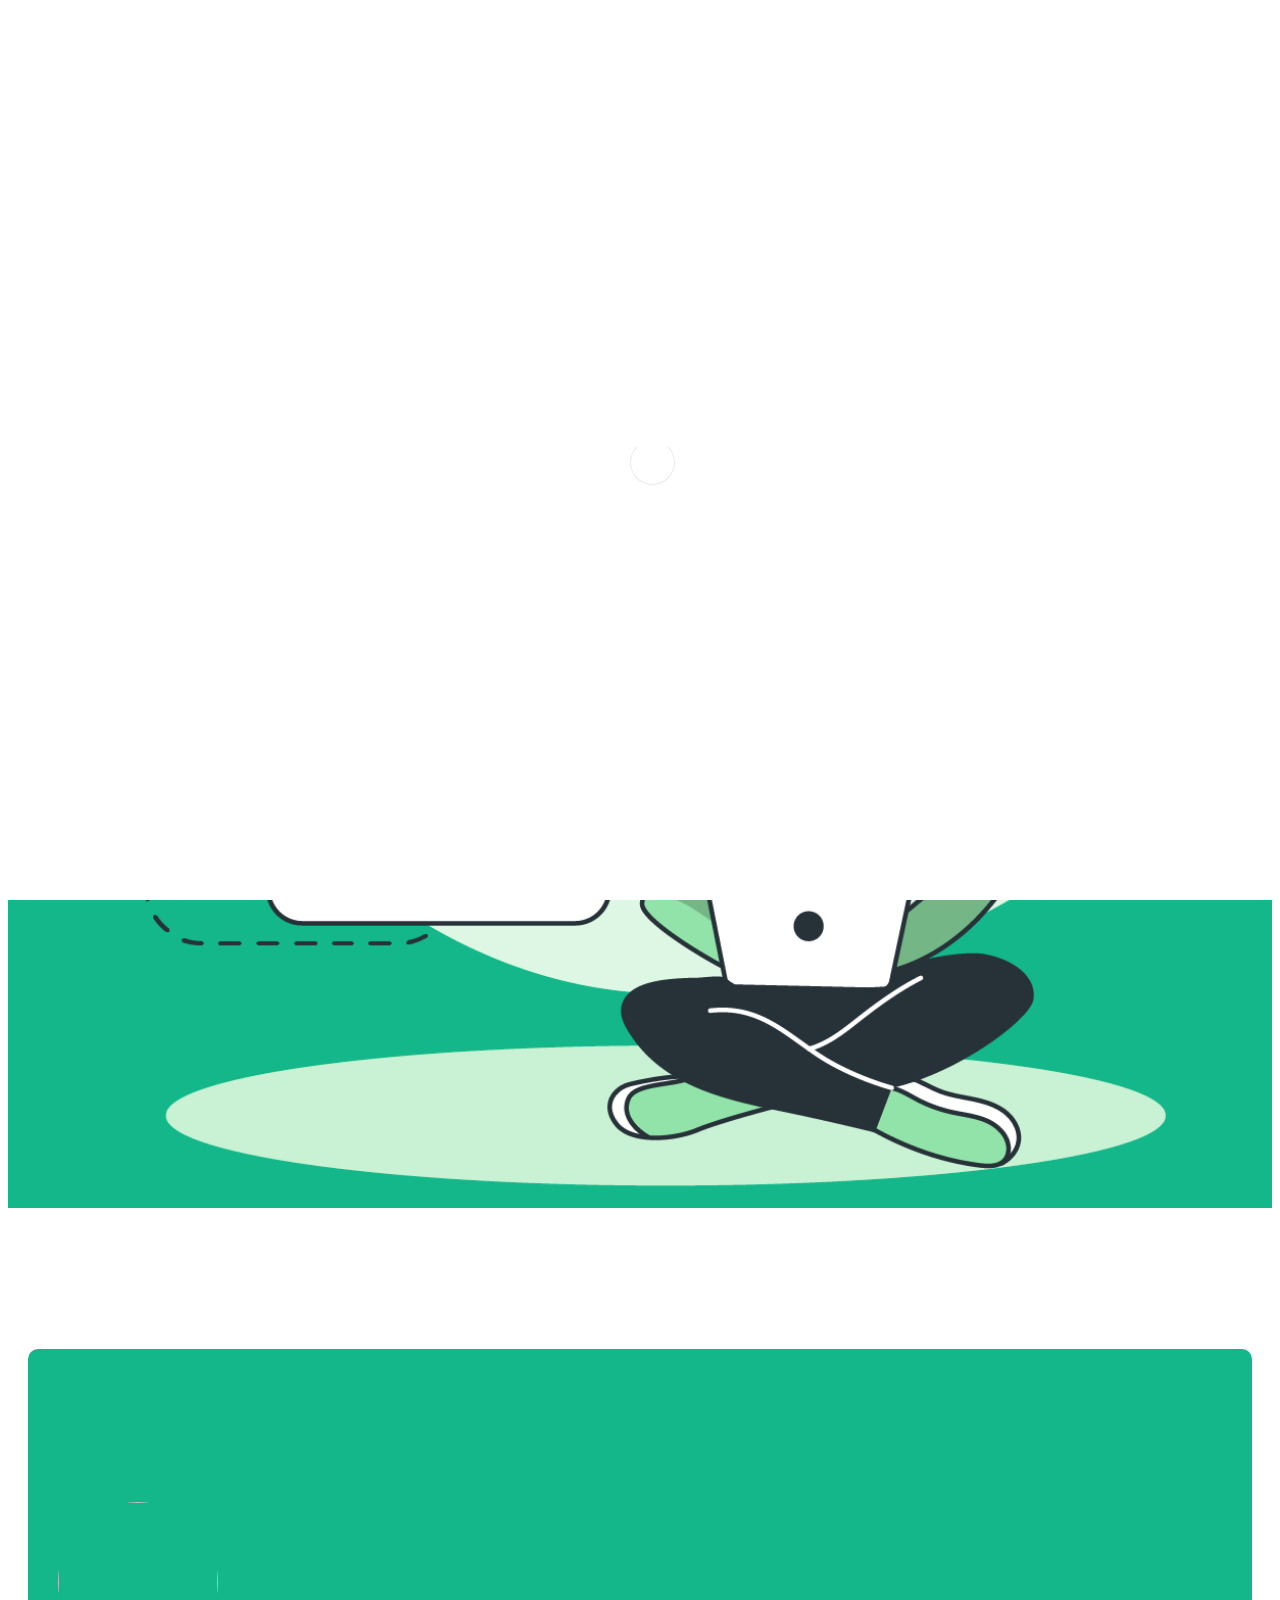
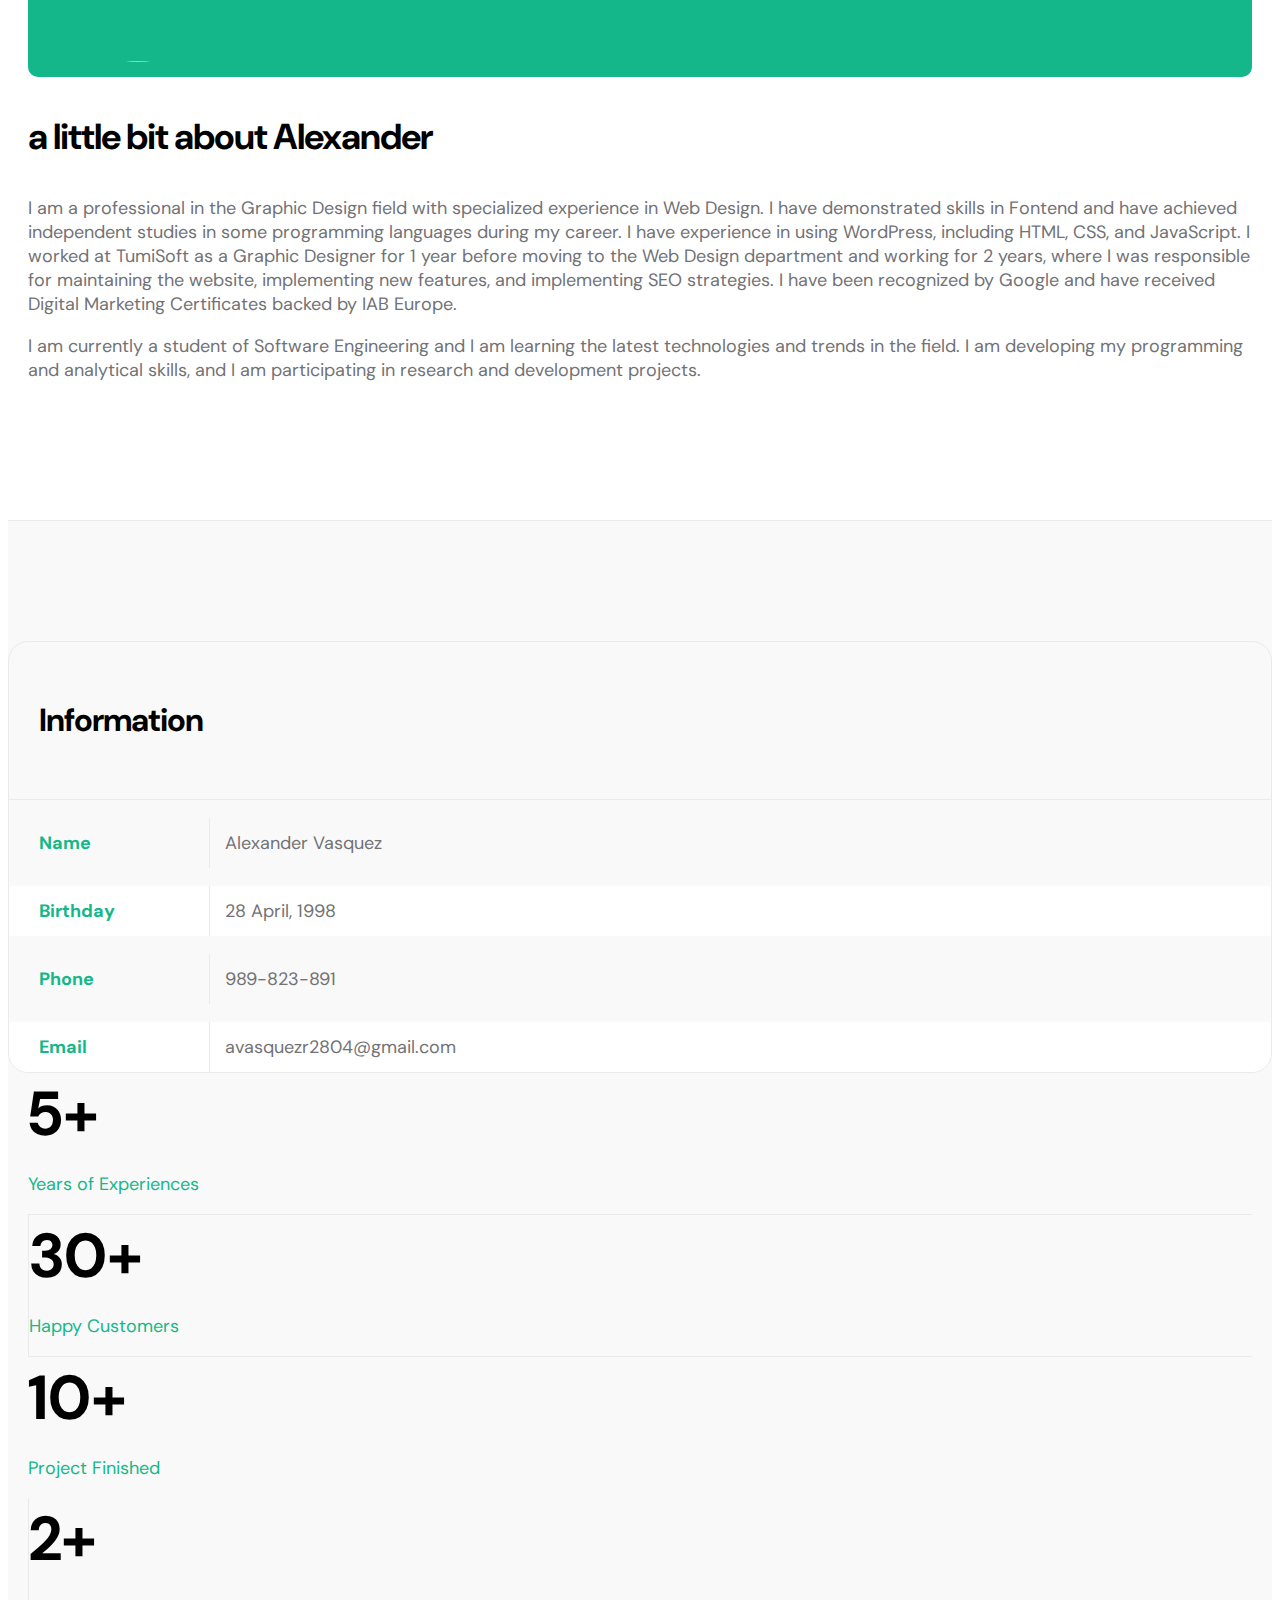
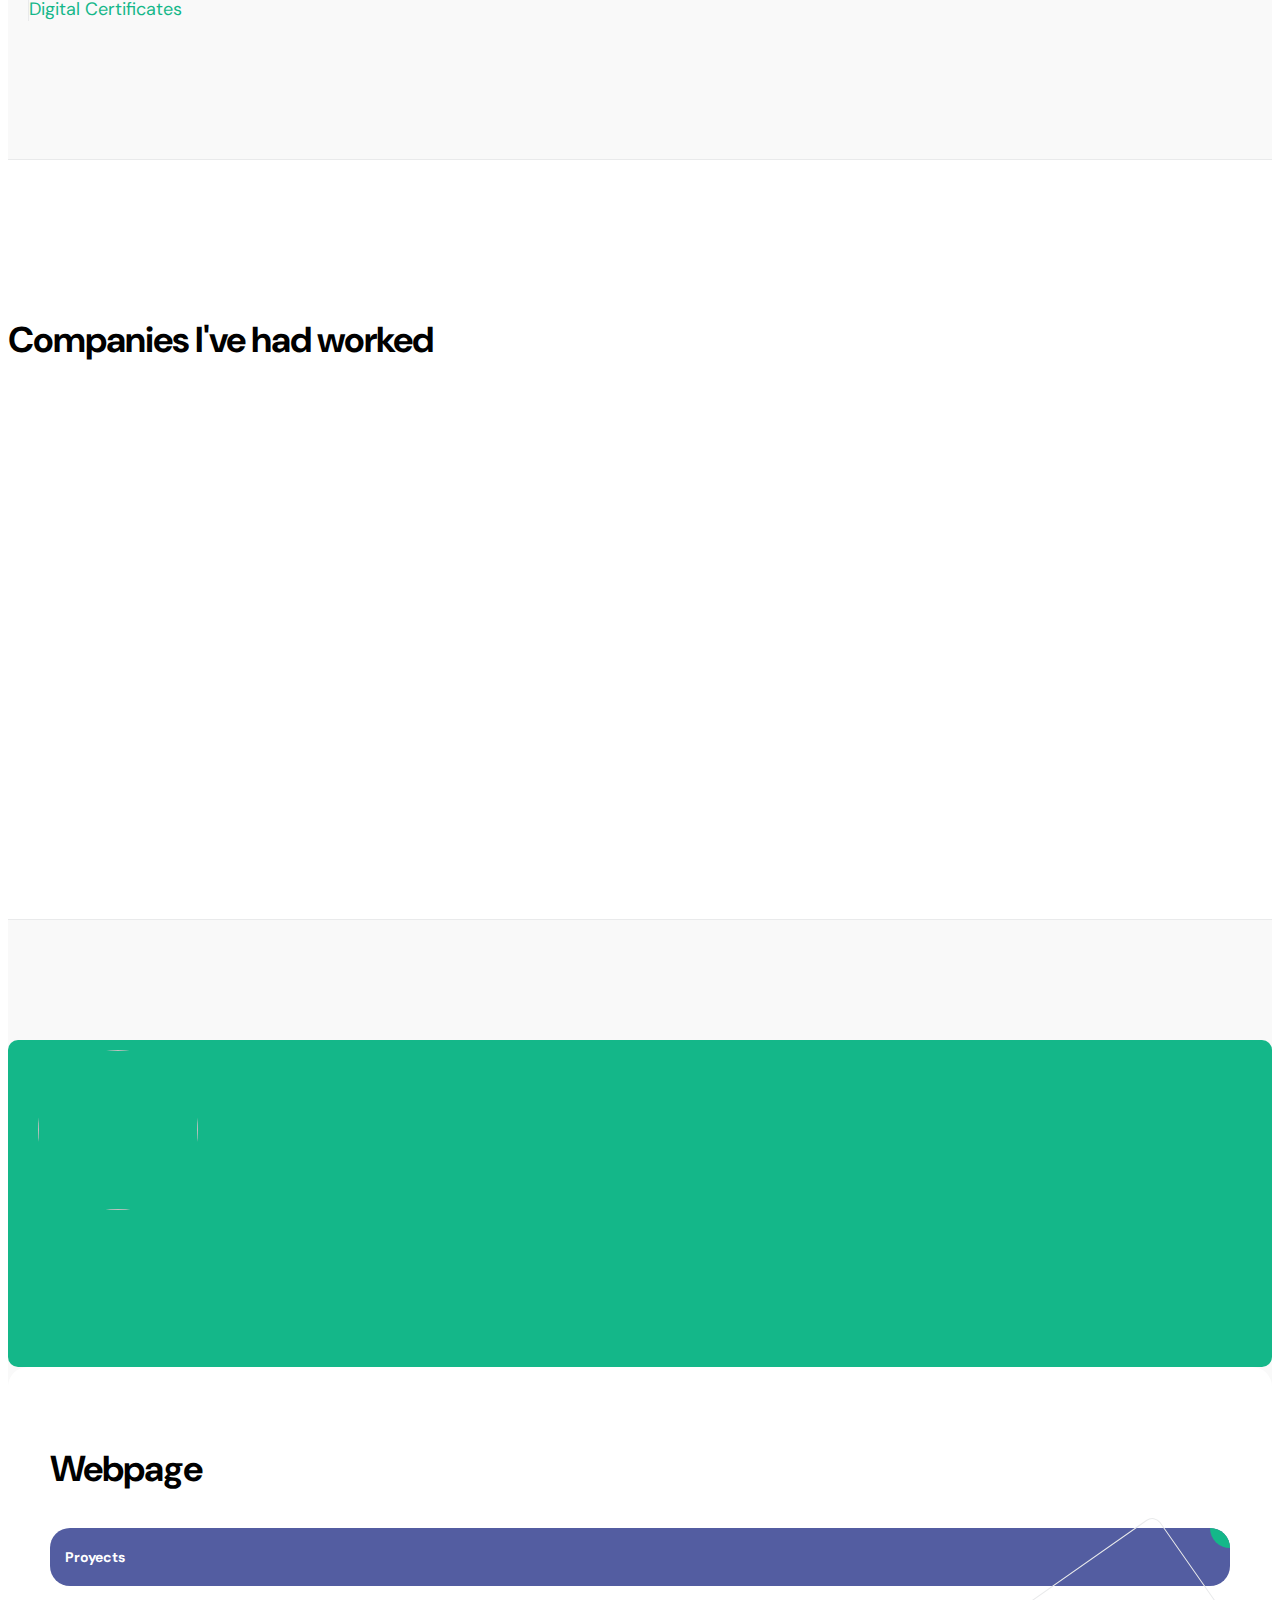
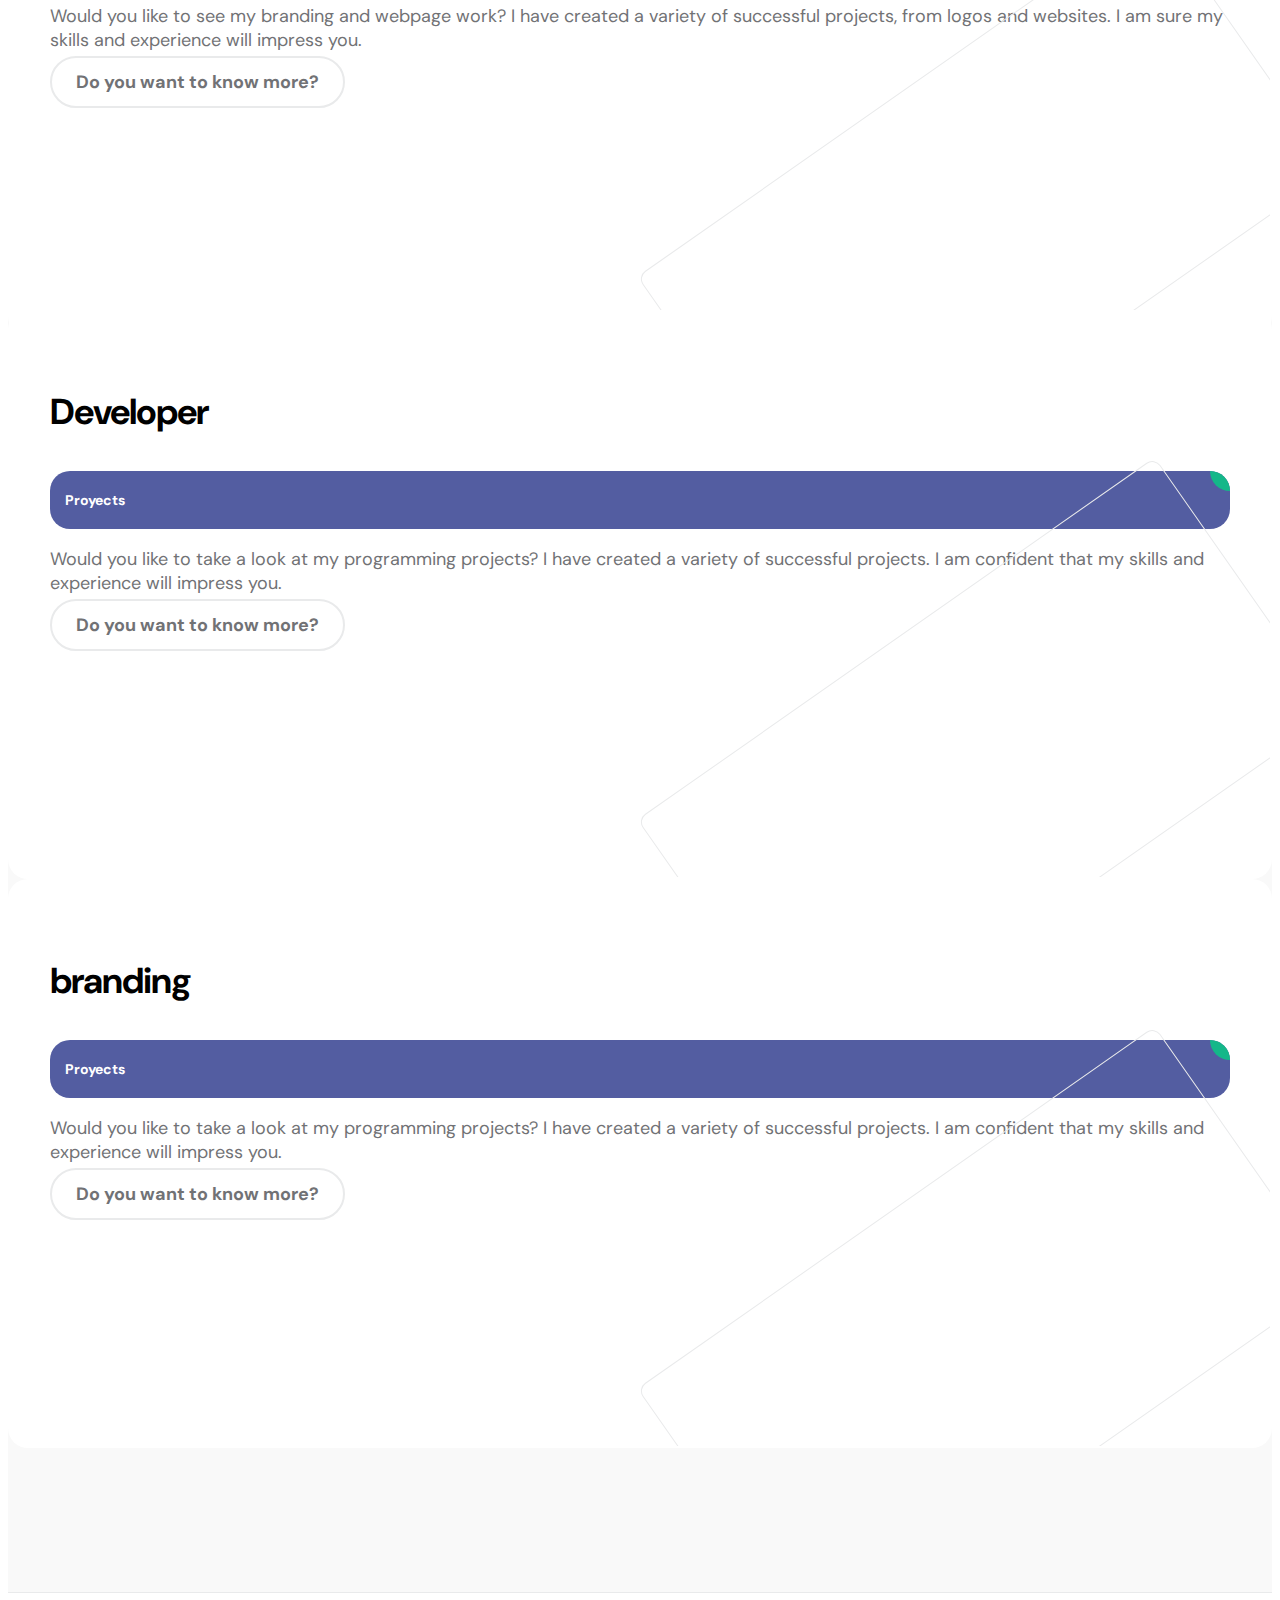
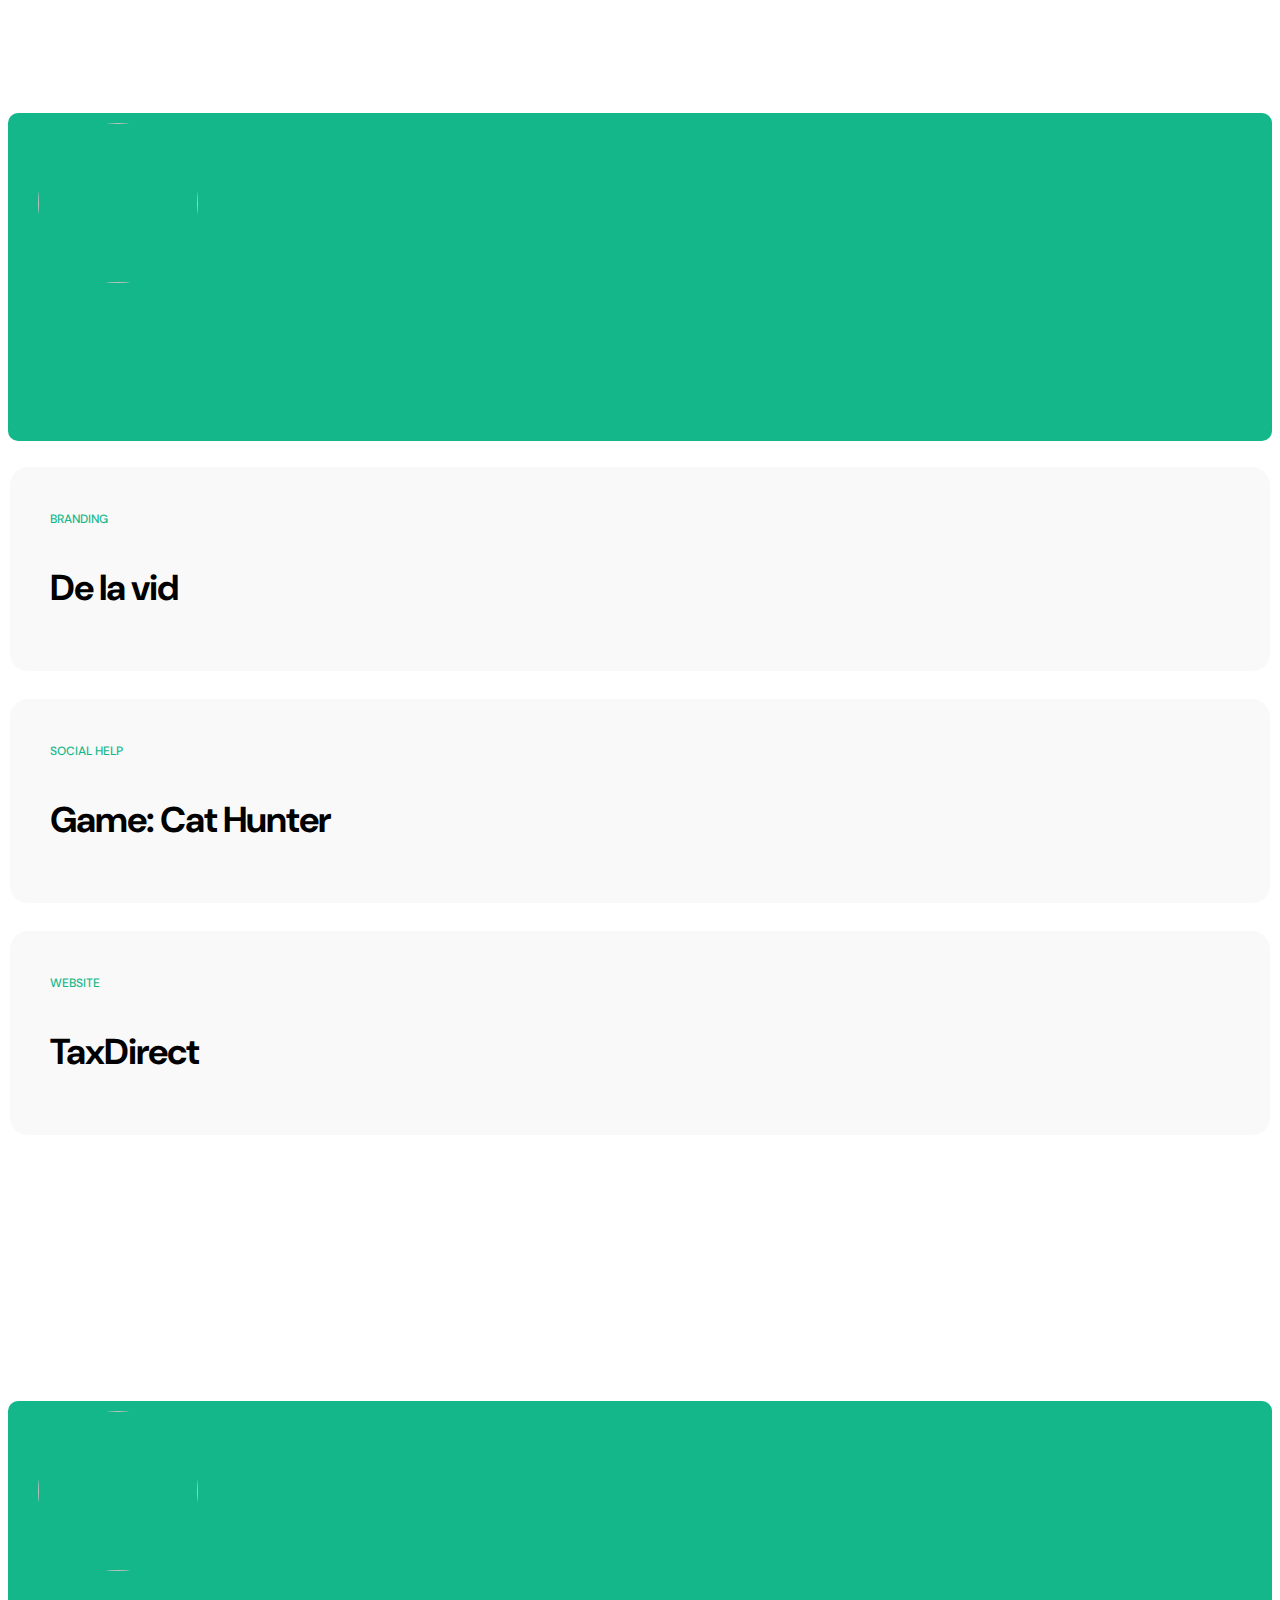
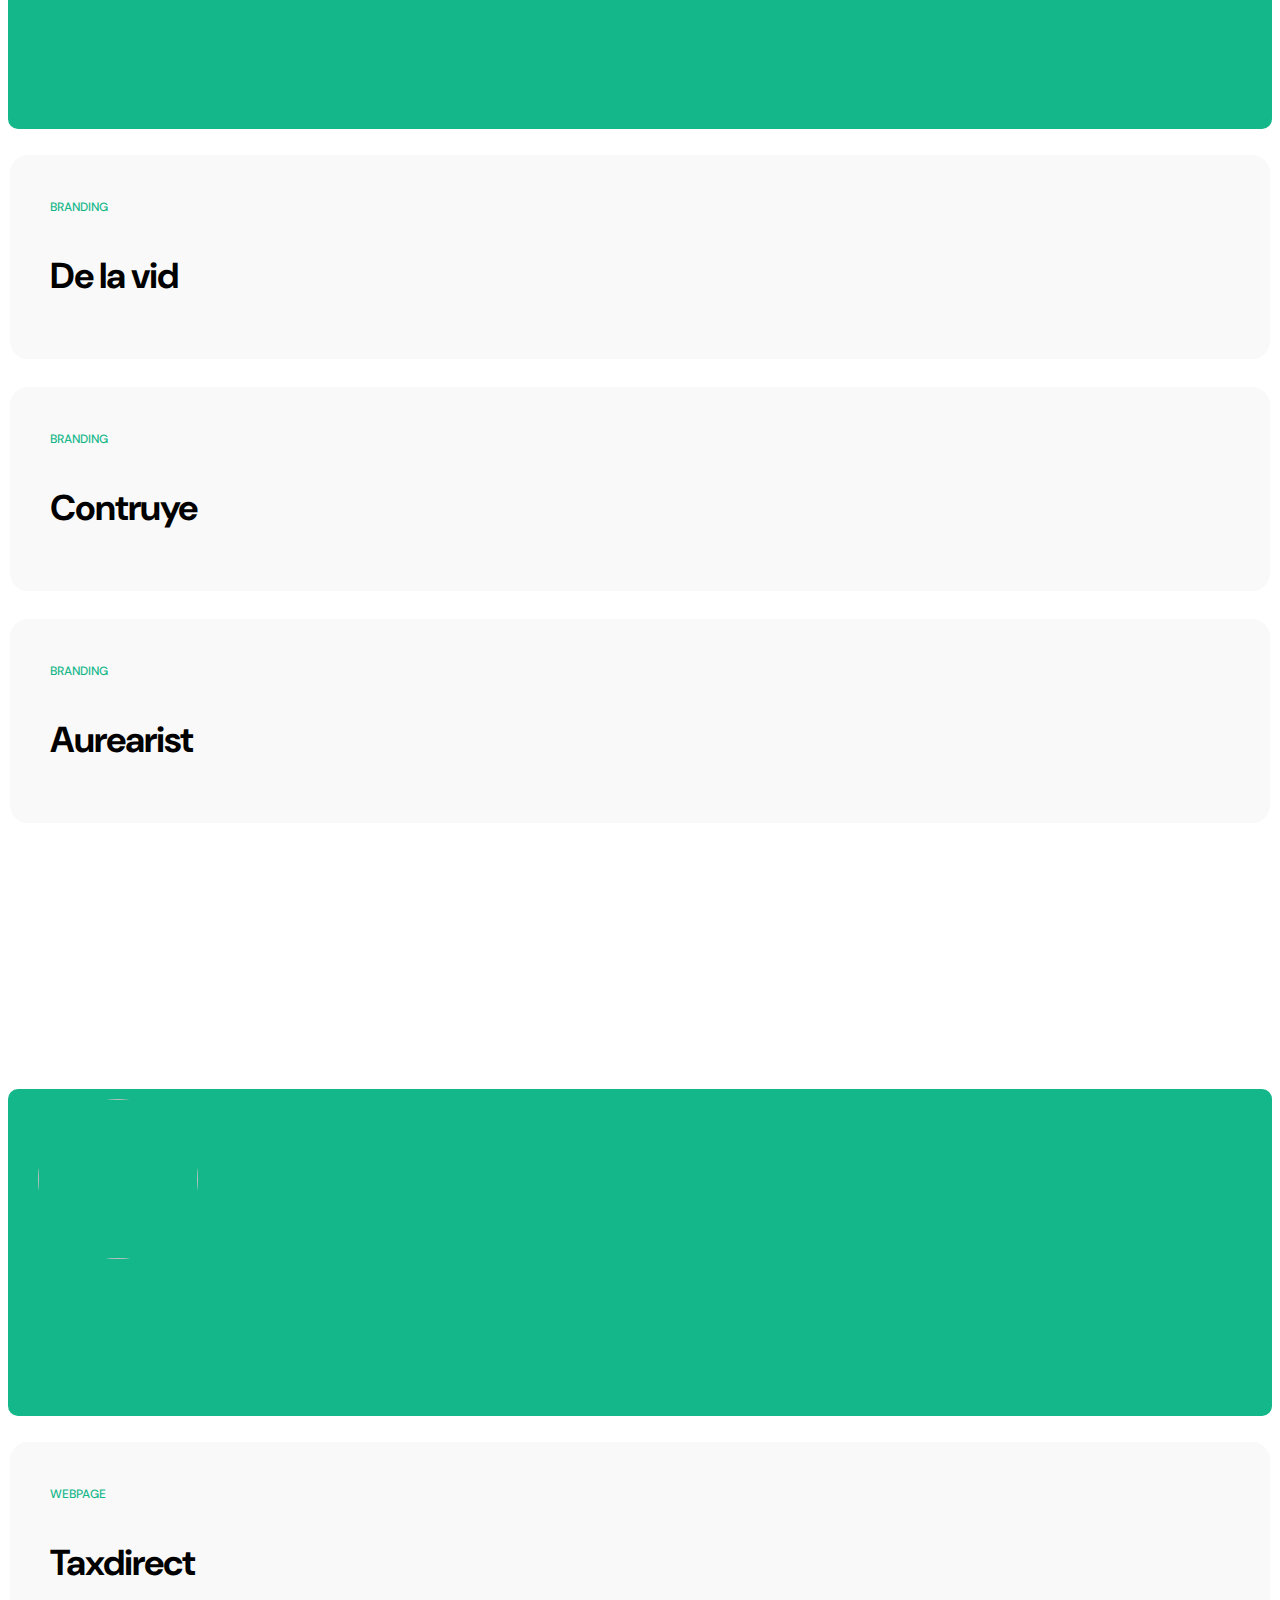
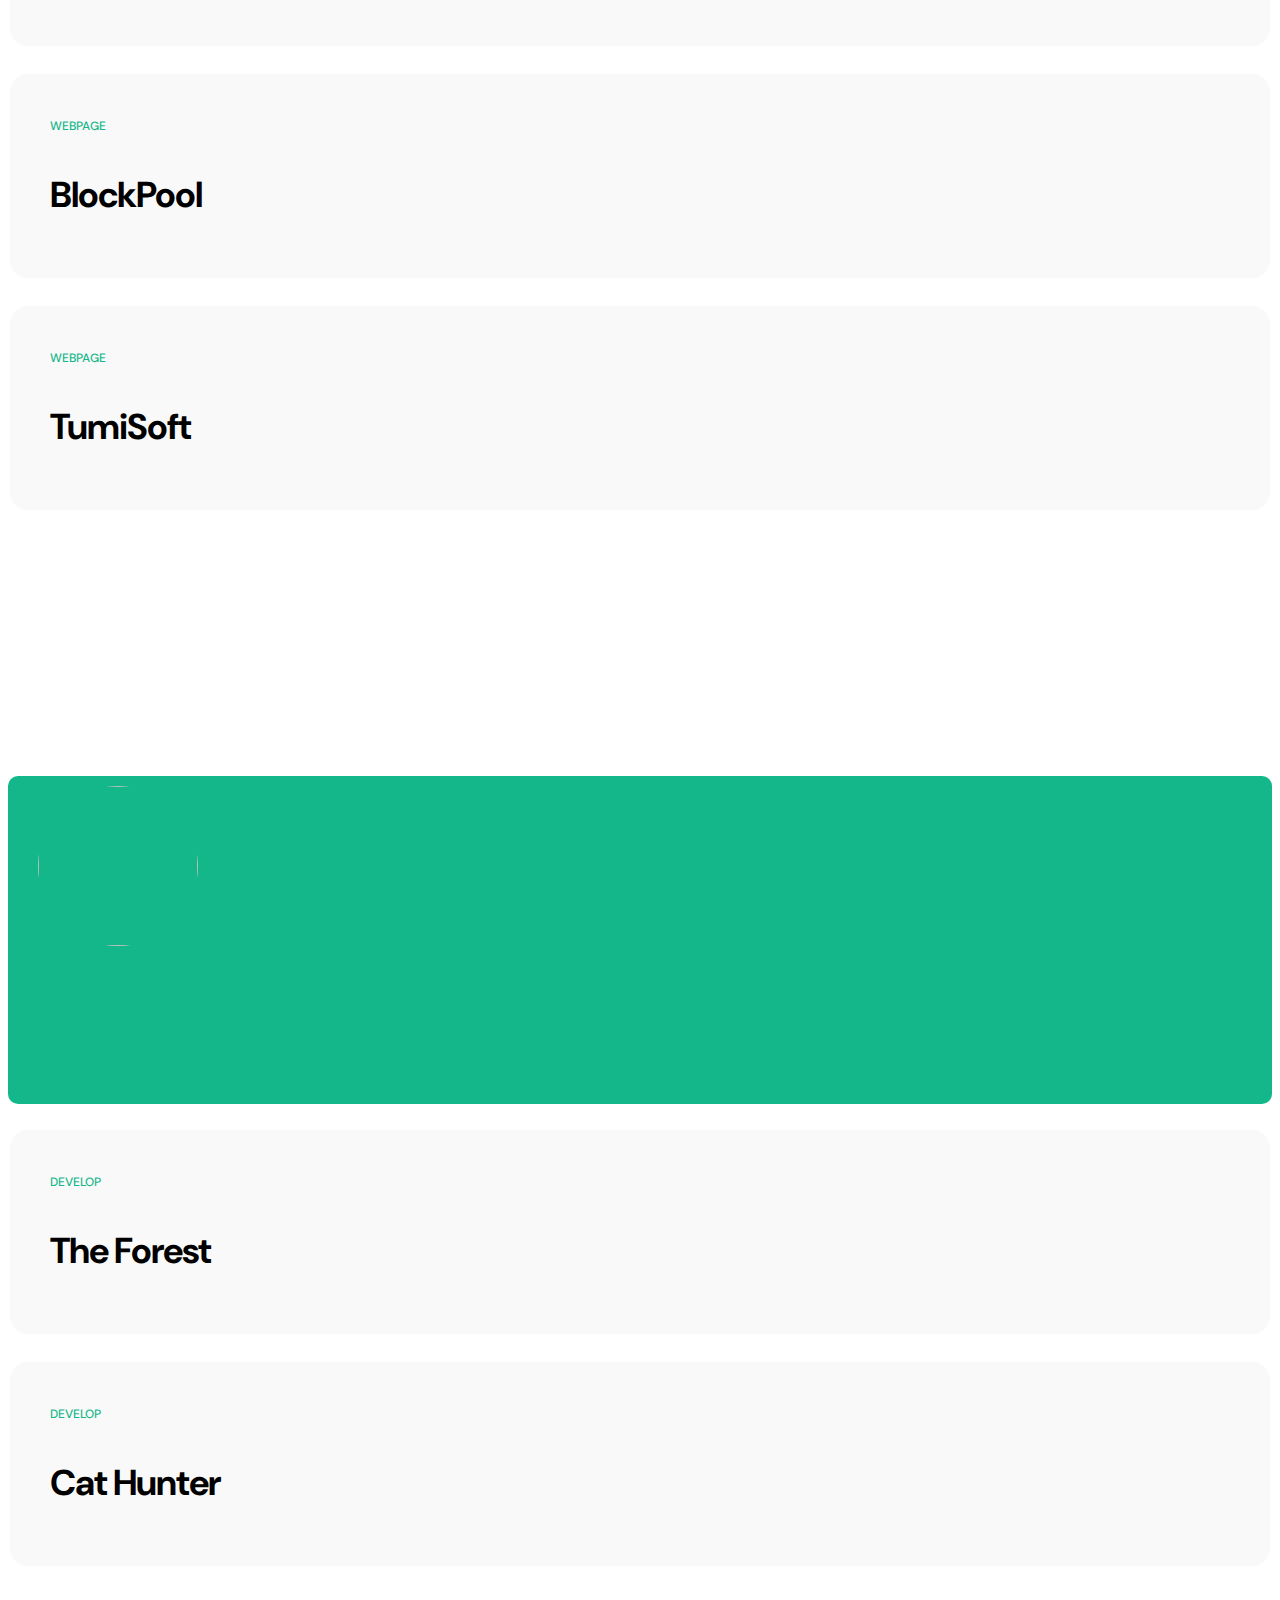
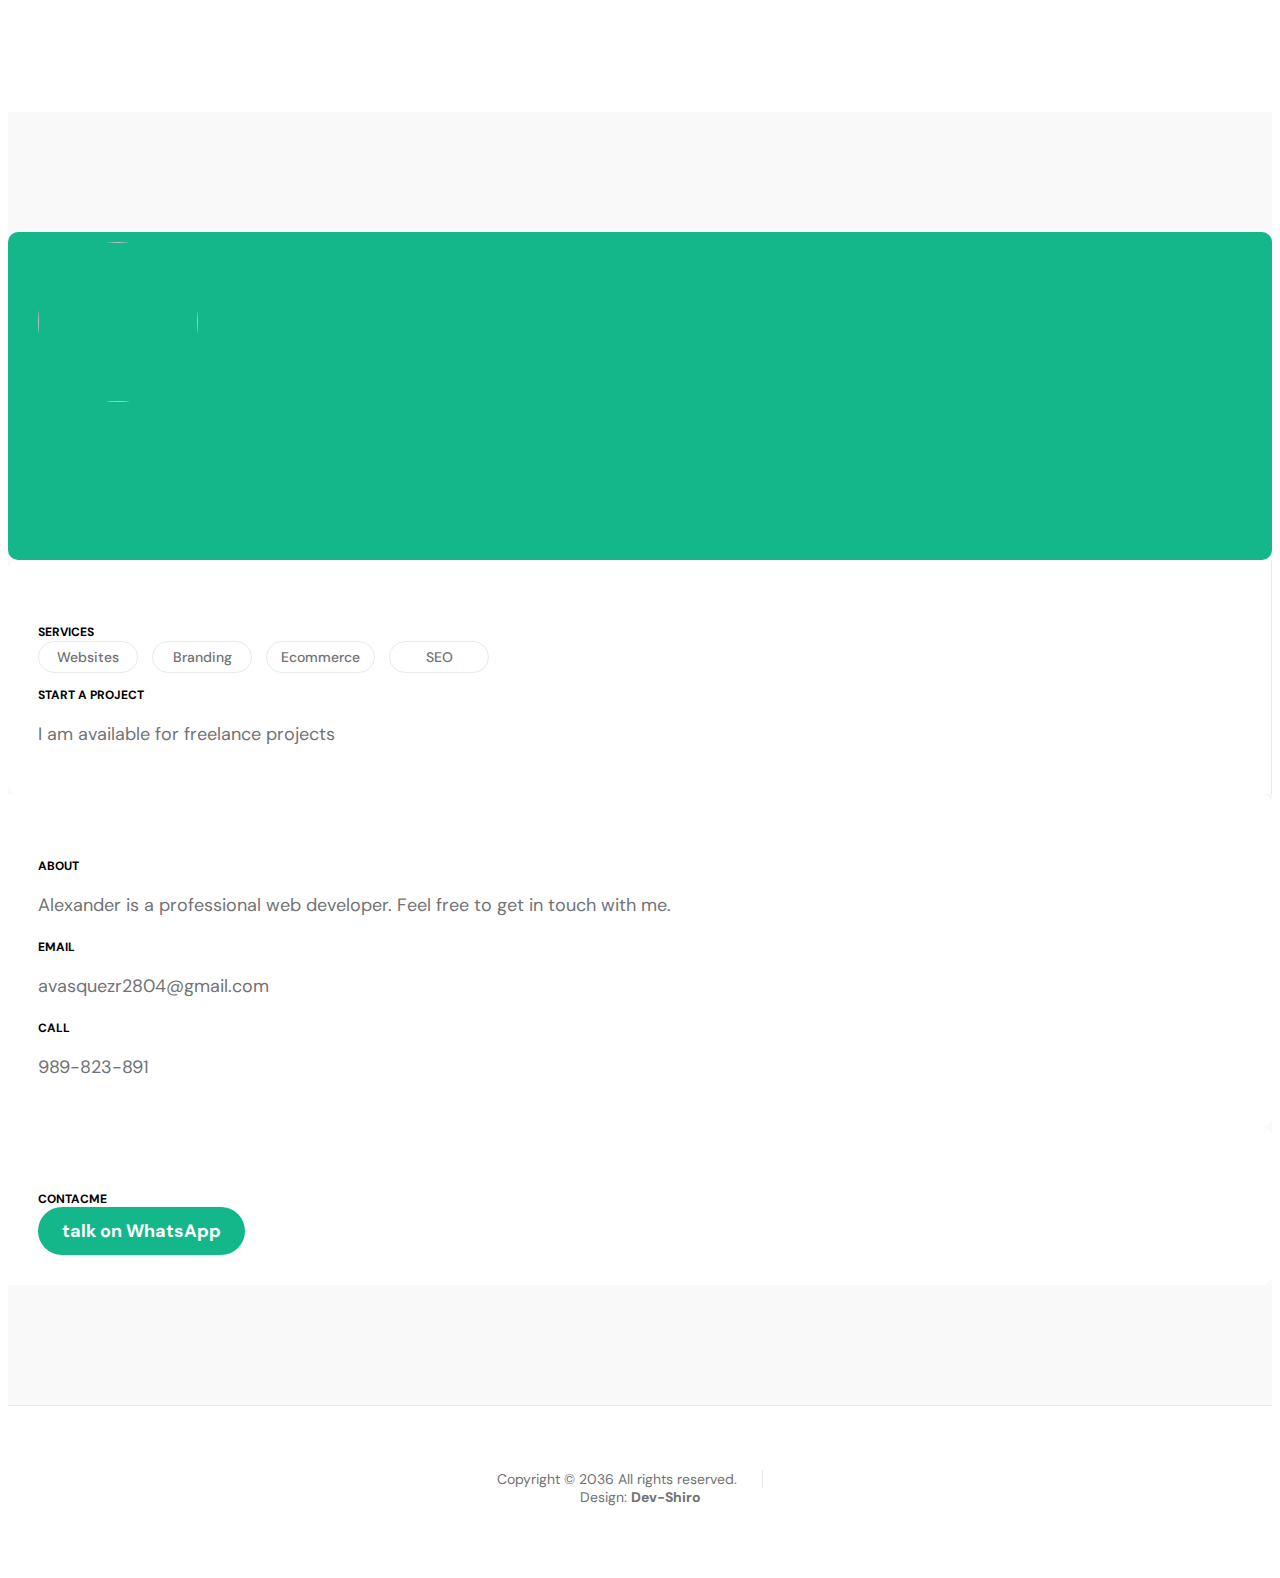
==== commit 8e53f7b6: "change 9" ====
--- a/index.html
+++ b/index.html
@@ -50,8 +50,8 @@
 
                 <div class="d-flex align-items-center d-lg-none">
                     <i class="navbar-icon bi-telephone-plus me-3"></i>
-                    <a class="custom-btn btn" href="#section_5">
-                        989-823-891
+                    <a class="custom-btn btn"  target="_blank" href="https://api.whatsapp.com/send?phone=51989823891&text=%C2%A1Hola%20Alexander!%20Te%20escribo%20desde%20la%20web.">
+                        talk on WhatsApp
                     </a>
                 </div>
 
@@ -80,9 +80,10 @@
 
                     <div class="d-lg-flex align-items-center d-none ms-auto">
                         <i class="navbar-icon bi-telephone-plus me-3"></i>
-                        <a class="custom-btn btn" href="#section_5">
-                            989-823-891
-                        </a>
+                        <a class="custom-btn btn" target="_blank" href="https://api.whatsapp.com/send?phone=51989823891&text=%C2%A1Hola%20Alexander!%20Te%20escribo%20desde%20la%20web.">
+                            talk on WhatsApp
+                        </a>               
+                                    
                     </div>
                 </div>
 
@@ -119,13 +120,12 @@
                 <svg xmlns="http://www.w3.org/2000/svg" viewBox="0 0 1440 320"><path fill="#535da1" fill-opacity="1" d="M0,160L24,160C48,160,96,160,144,138.7C192,117,240,75,288,64C336,53,384,75,432,106.7C480,139,528,181,576,208C624,235,672,245,720,240C768,235,816,213,864,186.7C912,160,960,128,1008,133.3C1056,139,1104,181,1152,202.7C1200,224,1248,224,1296,197.3C1344,171,1392,117,1416,90.7L1440,64L1440,0L1416,0C1392,0,1344,0,1296,0C1248,0,1200,0,1152,0C1104,0,1056,0,1008,0C960,0,912,0,864,0C816,0,768,0,720,0C672,0,624,0,576,0C528,0,480,0,432,0C384,0,336,0,288,0C240,0,192,0,144,0C96,0,48,0,24,0L0,0Z"></path></svg>
             </section>
 
-
             <section class="about section-padding" id="section_2">
                 <div class="container">
                     <div class="row">
 
                         <div class="col-lg-6 col-12">
-                            <img src="images/couple-working-from-home-together-sofa.jpg" class="about-image img-fluid" alt="">
+                            <img src="images/progamando.jpg" class="about-image img-fluid" alt="">
                         </div>
 
                         <div class="col-lg-6 col-12 mt-5 mt-lg-0">
@@ -145,7 +145,10 @@
                                   during my career. I have experience in using WordPress, including HTML, CSS, and JavaScript. I worked at TumiSoft as a Graphic Designer 
                                   for 1 year before moving to the Web Design department and working for 2 years, where I was responsible for maintaining the website, implementing 
                                   new features, and implementing SEO strategies. I have been recognized by Google and have received Digital Marketing Certificates backed by IAB Europe.
-                                </p>                                
+                                </p>    
+                                <p>I am currently a student of Software Engineering and I am learning the latest technologies and 
+                                    trends in the field. I am developing my programming and analytical skills, and I am 
+                                    participating in research and development projects.</p>                            
                             </div>
                         </div>
 
@@ -252,9 +255,7 @@
 
                     </div>
                 </div>
-            </section>
-
-            
+            </section>            
 
             <section class="services section-padding" id="section_3">
                 <div class="container">
@@ -355,8 +356,7 @@
                         </div>
                     </div>
                 </div>
-            </section>
-             
+            </section>             
 
             <section class="projects section-padding" id="section_4">
                 <div class="container">
@@ -391,11 +391,11 @@
                                 <div class="projects-info">
                                     <small class="projects-tag">social help</small>
 
-                                    <h3 class="projects-title">Game: The forest</h3>
-                                </div>
-
-                                <a href="images/projects/the-5th-IQYR7N67dhM-unsplash.jpg" class="popup-image">
-                                    <img src="images/projects/the-5th-IQYR7N67dhM-unsplash.jpg" class="projects-image img-fluid" alt="">
+                                    <h3 class="projects-title">Game: Cat Hunter</h3>
+                                </div>
+
+                                <a href="https://youtu.be/-EtM4jWhcvE" target="_blank" class="popup-image">
+                                    <img src="images/projects/cat.jpg" class="projects-image img-fluid" alt="">
                                 </a>
                             </div>
                         </div>
@@ -562,8 +562,8 @@
                                     <h3 class="projects-title">The Forest</h3>
                                 </div>
 
-                                <a href="videos/lostForest.mp4" class="popup-image">
-                                    <iframe width="329" height="325" src="videos/lostForest.mp4" frameborder="0" allowfullscreen="allowfullscreen"></iframe>
+                                <a href="https://youtu.be/JOUa2oCZgXk" target="_blank" class="popup-image">
+                                    <img src="images/projects/forest.jpg" class="projects-image img-fluid" alt="">
                                 </a>
                             </div>
                         </div>
@@ -576,8 +576,8 @@
                                     <h3 class="projects-title">Cat Hunter</h3>
                                 </div>
 
-                                <a href="videos/Proyecto Parcial- CatHunter.mp4" class="popup-image">
-                                    <iframe width="329" height="325" src="videos/Proyecto Parcial- CatHunter.mp4" frameborder="0" allowfullscreen="allowfullscreen"></iframe>
+                                <a href="https://youtu.be/-EtM4jWhcvE" target="_blank" class="popup-image">
+                                    <img src="images/projects/cat.jpg" class="projects-image img-fluid" alt="">
                                 </a>
                             </div>
                         </div>
@@ -652,7 +652,7 @@
 
                                 <p class="mb-2">
                                     Alexander is a professional web developer. Feel free to get in touch with me.
-                          </p>
+                                 </p>
 
                                 <strong class="site-footer-title d-block mt-4 mb-3">Email</strong>
 
@@ -673,6 +673,7 @@
                         </div>
 
                         <div class="col-lg-6 col-12 mt-5 mt-lg-0">
+                            <!--
                             <form id="form" action="#" method="get" class="custom-form contact-form" role="form">
                                 <div class="row">                                   
                                     <div class="col-lg-6 col-md-6 col-12">
@@ -749,7 +750,18 @@
 
                                 </div>
                             </form>
-                            <a href="mailto:avasquezr2804@gmail.com" id="trucos">mail</a>
+                            -->
+                            <div class="contact-info d-flex flex-column">
+                                <strong class="site-footer-title d-block mb-3">ContacMe</strong>
+
+                                <div class="d-lg-flex align-items-center d-none ">
+                                    <i class="navbar-icon bi-telephone-plus me-3"></i>
+                                    <a class="custom-btn btn" target="_blank" href="https://api.whatsapp.com/send?phone=51989823891&text=%C2%A1Hola%20Alexander!%20Te%20escribo%20desde%20la%20web.">
+                                        talk on WhatsApp
+                                    </a>
+                                </div>
+                                
+                            </div>
                         </div>
 
                     </div>
@@ -768,7 +780,7 @@
                             <p class="mb-0">
                                 <span class="copyright-text">Copyright © 2036 All rights reserved.</span> <br>
                                 Design: 
-                                <a rel="sponsored" href="" target="_blank">Dev-Shiro</a>
+                                <a rel="sponsored"  target="_blank">Dev-Shiro</a>
                             </p>
                         </div>
                     </div>
